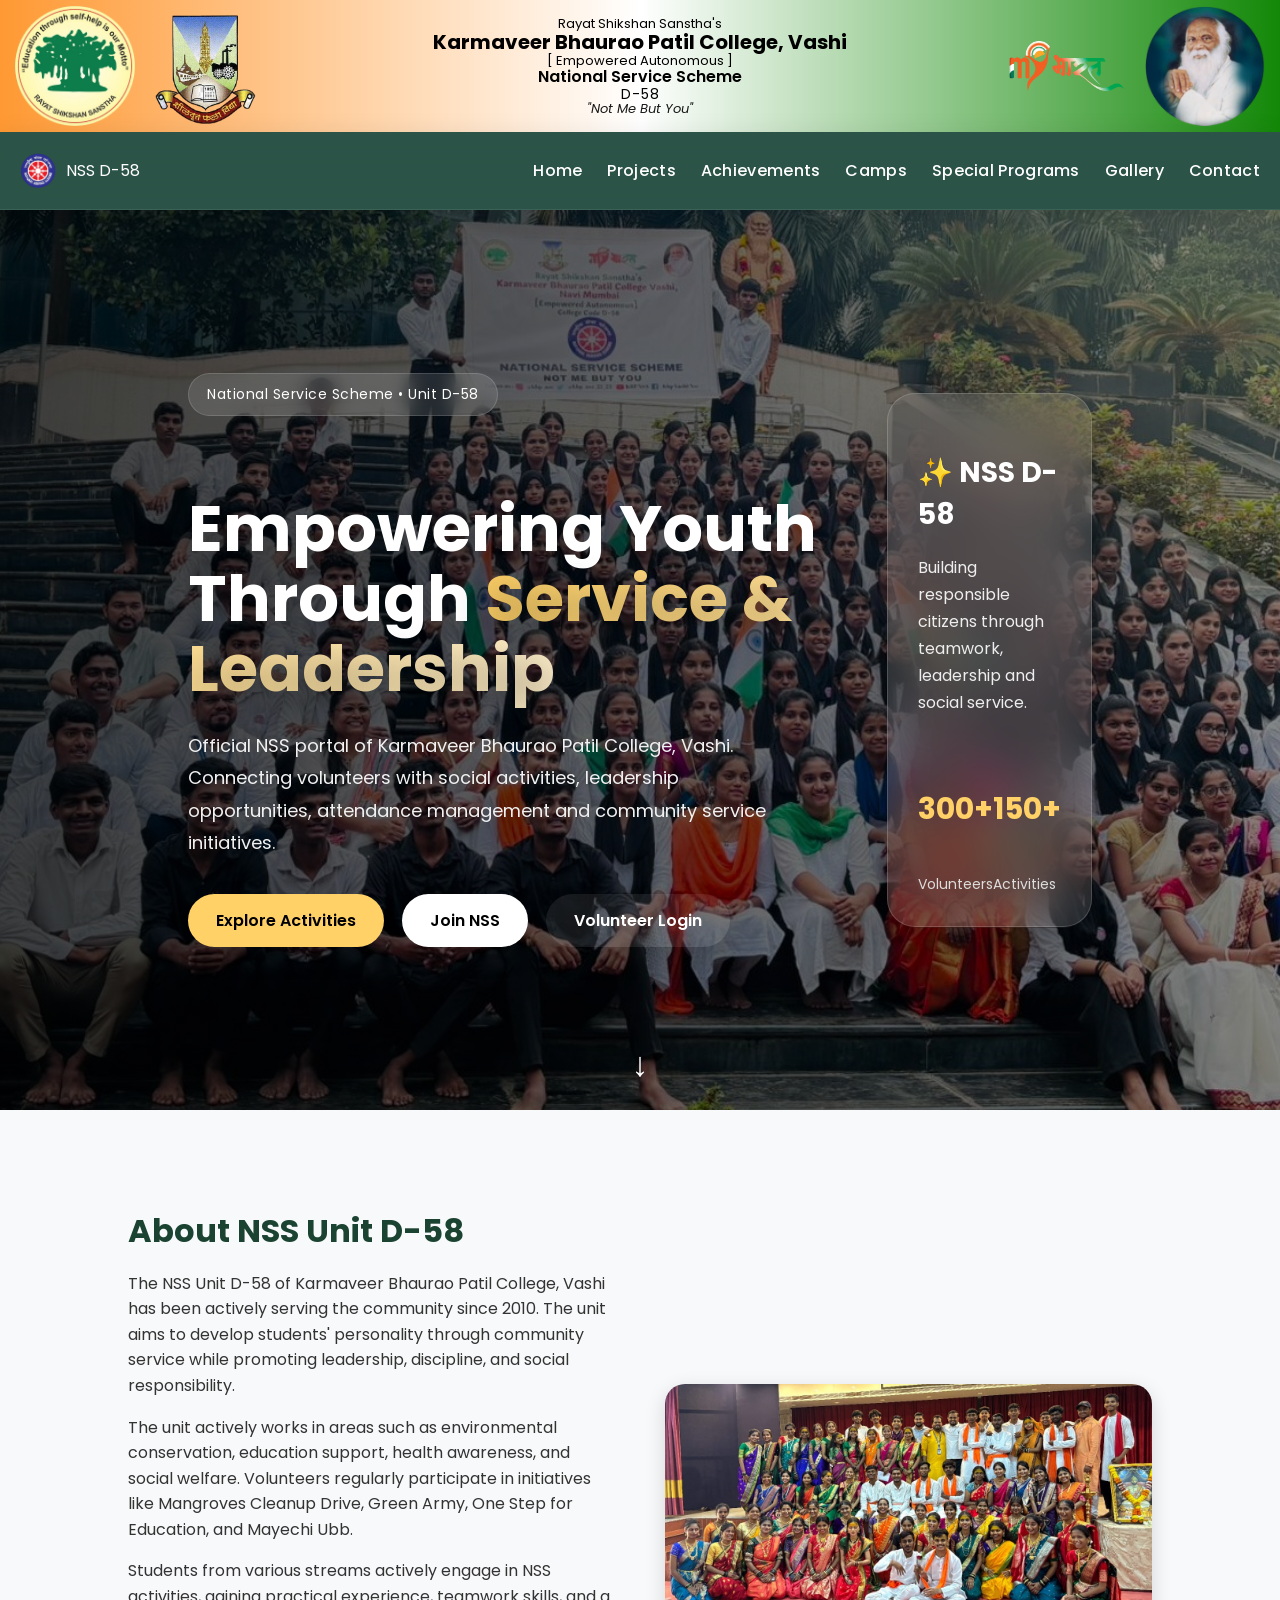
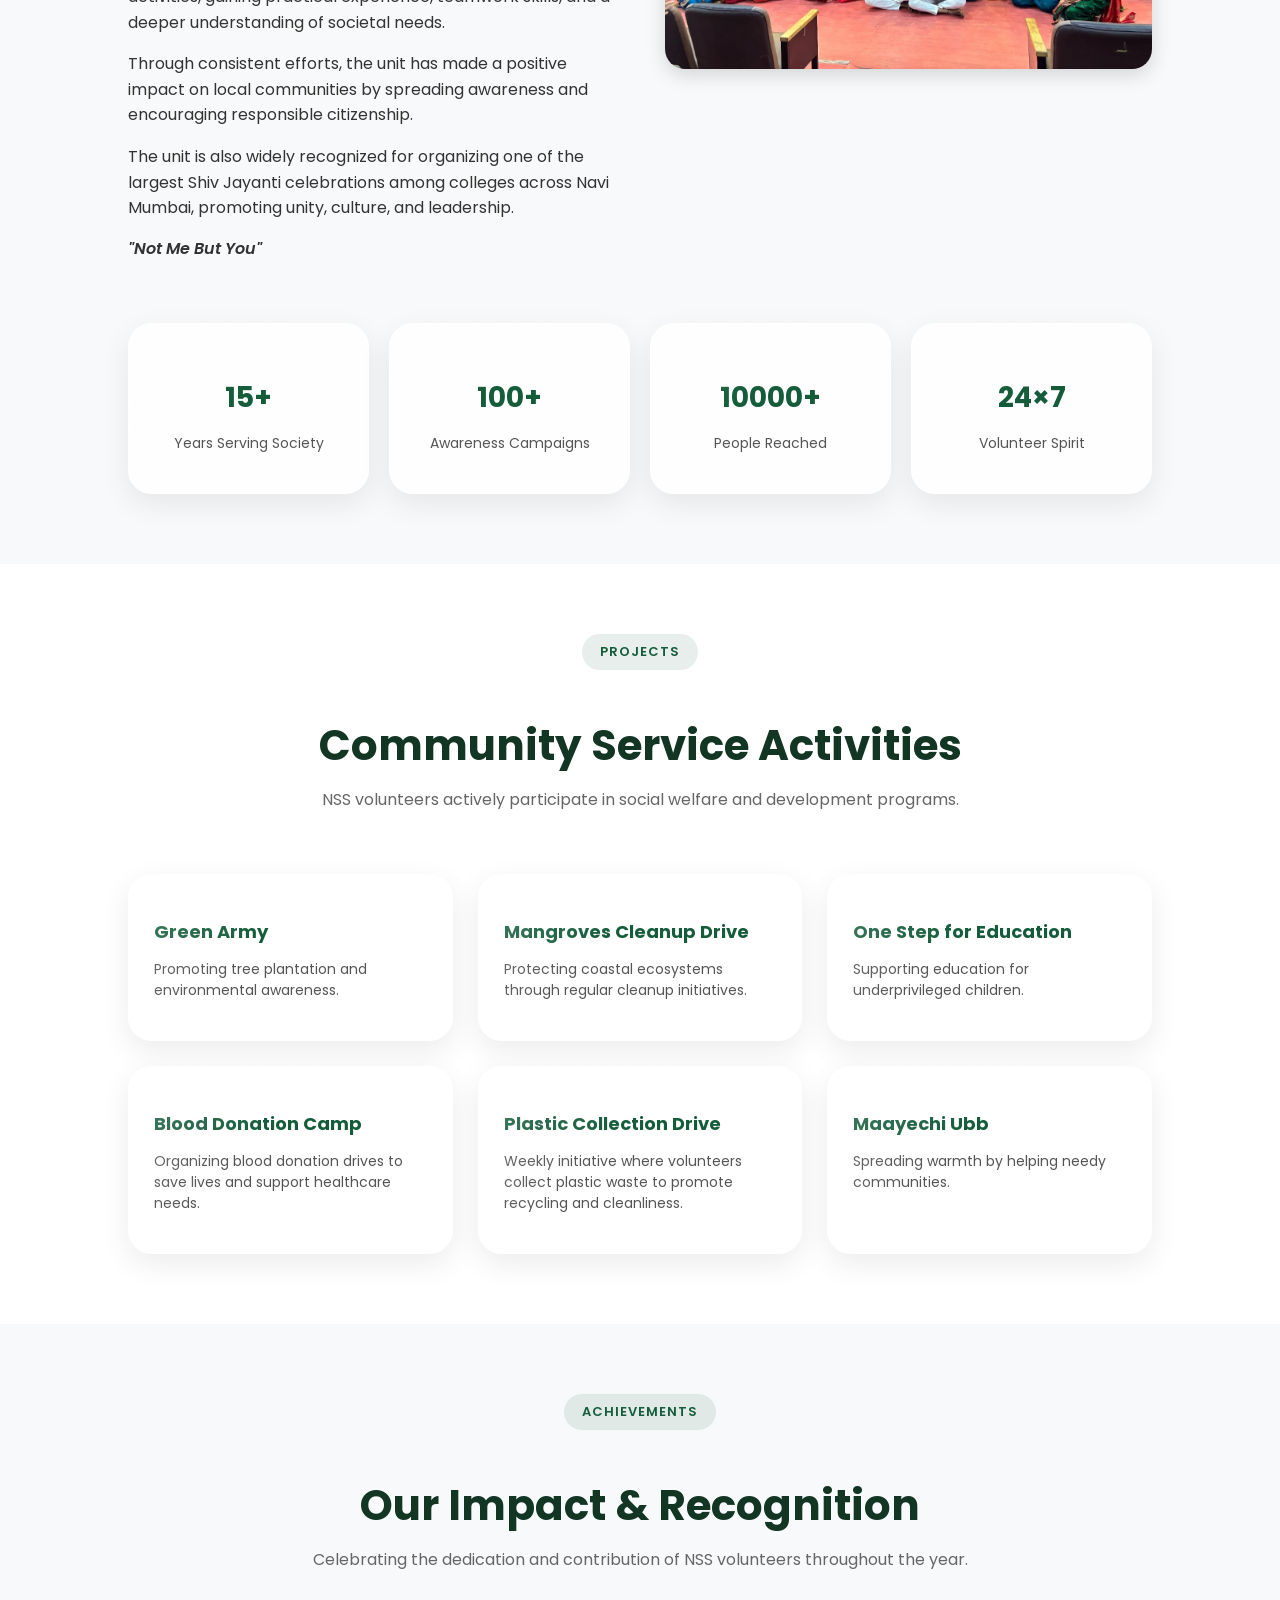
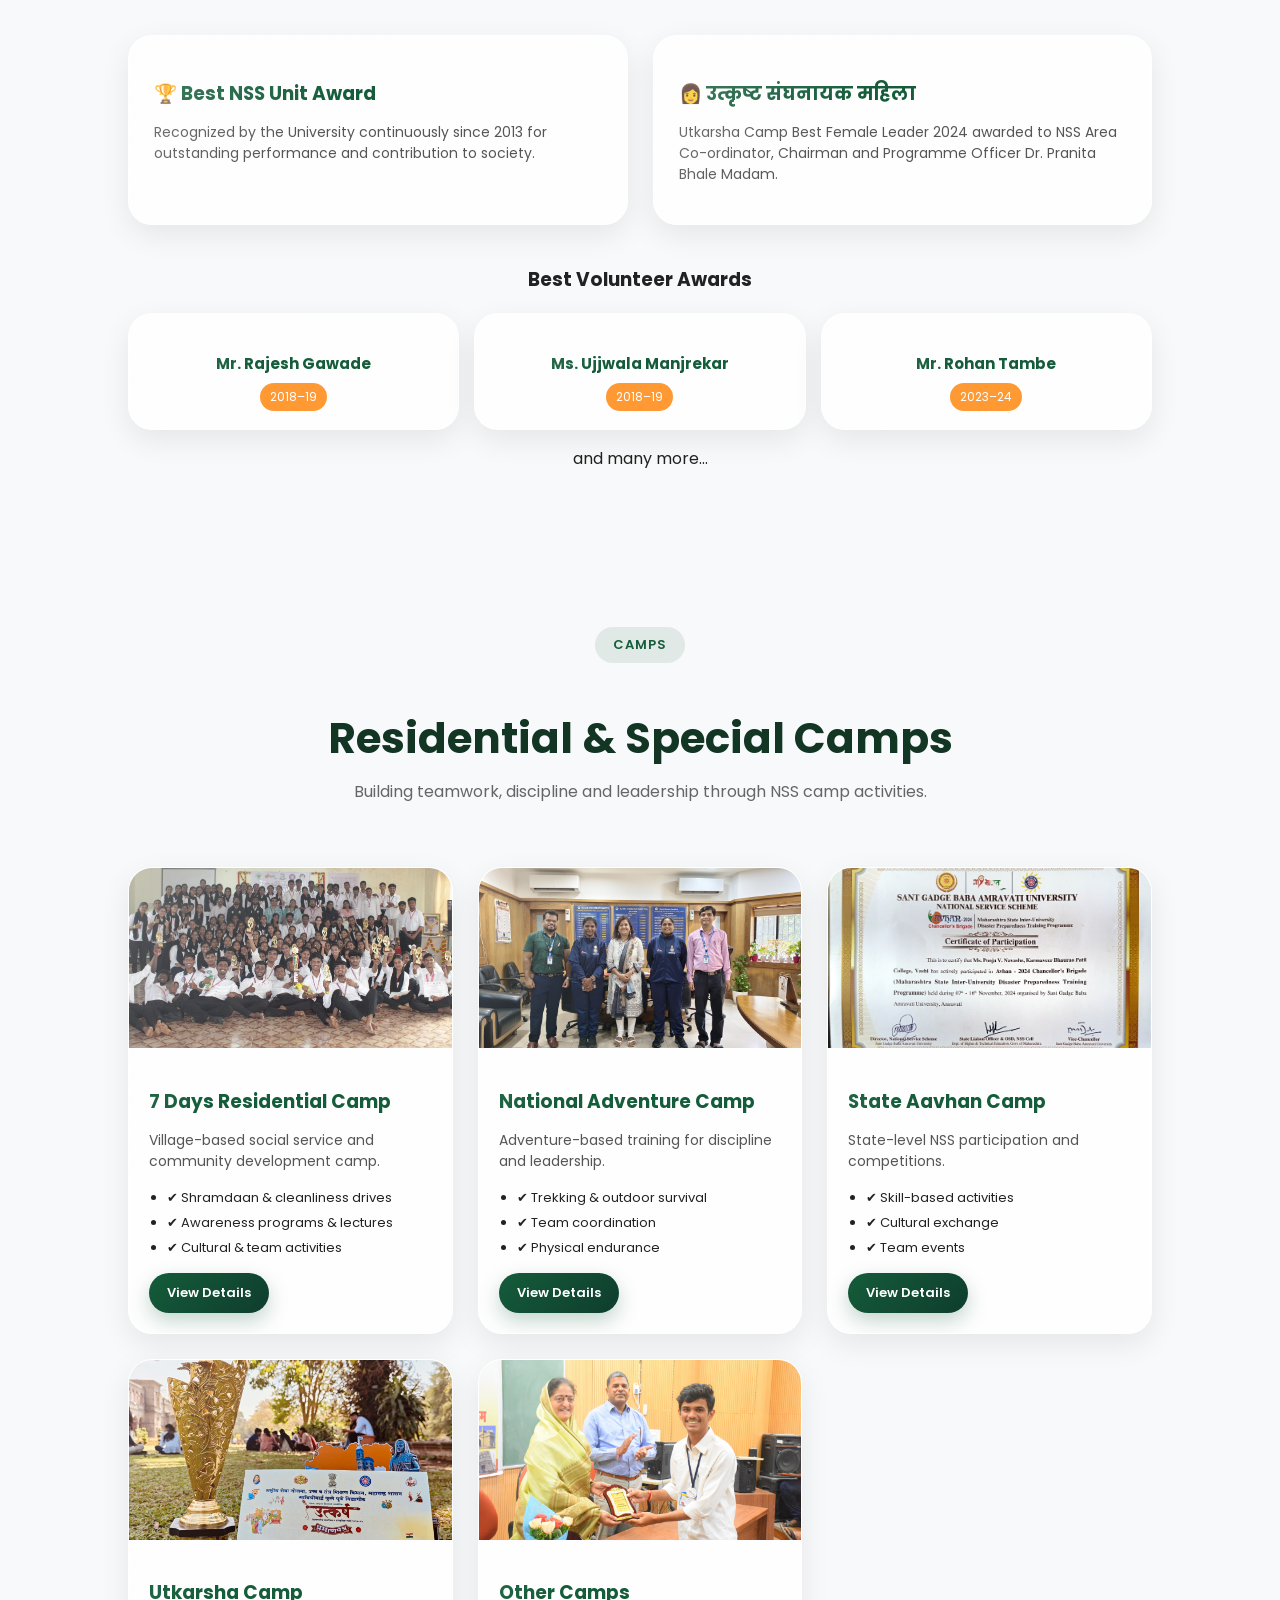
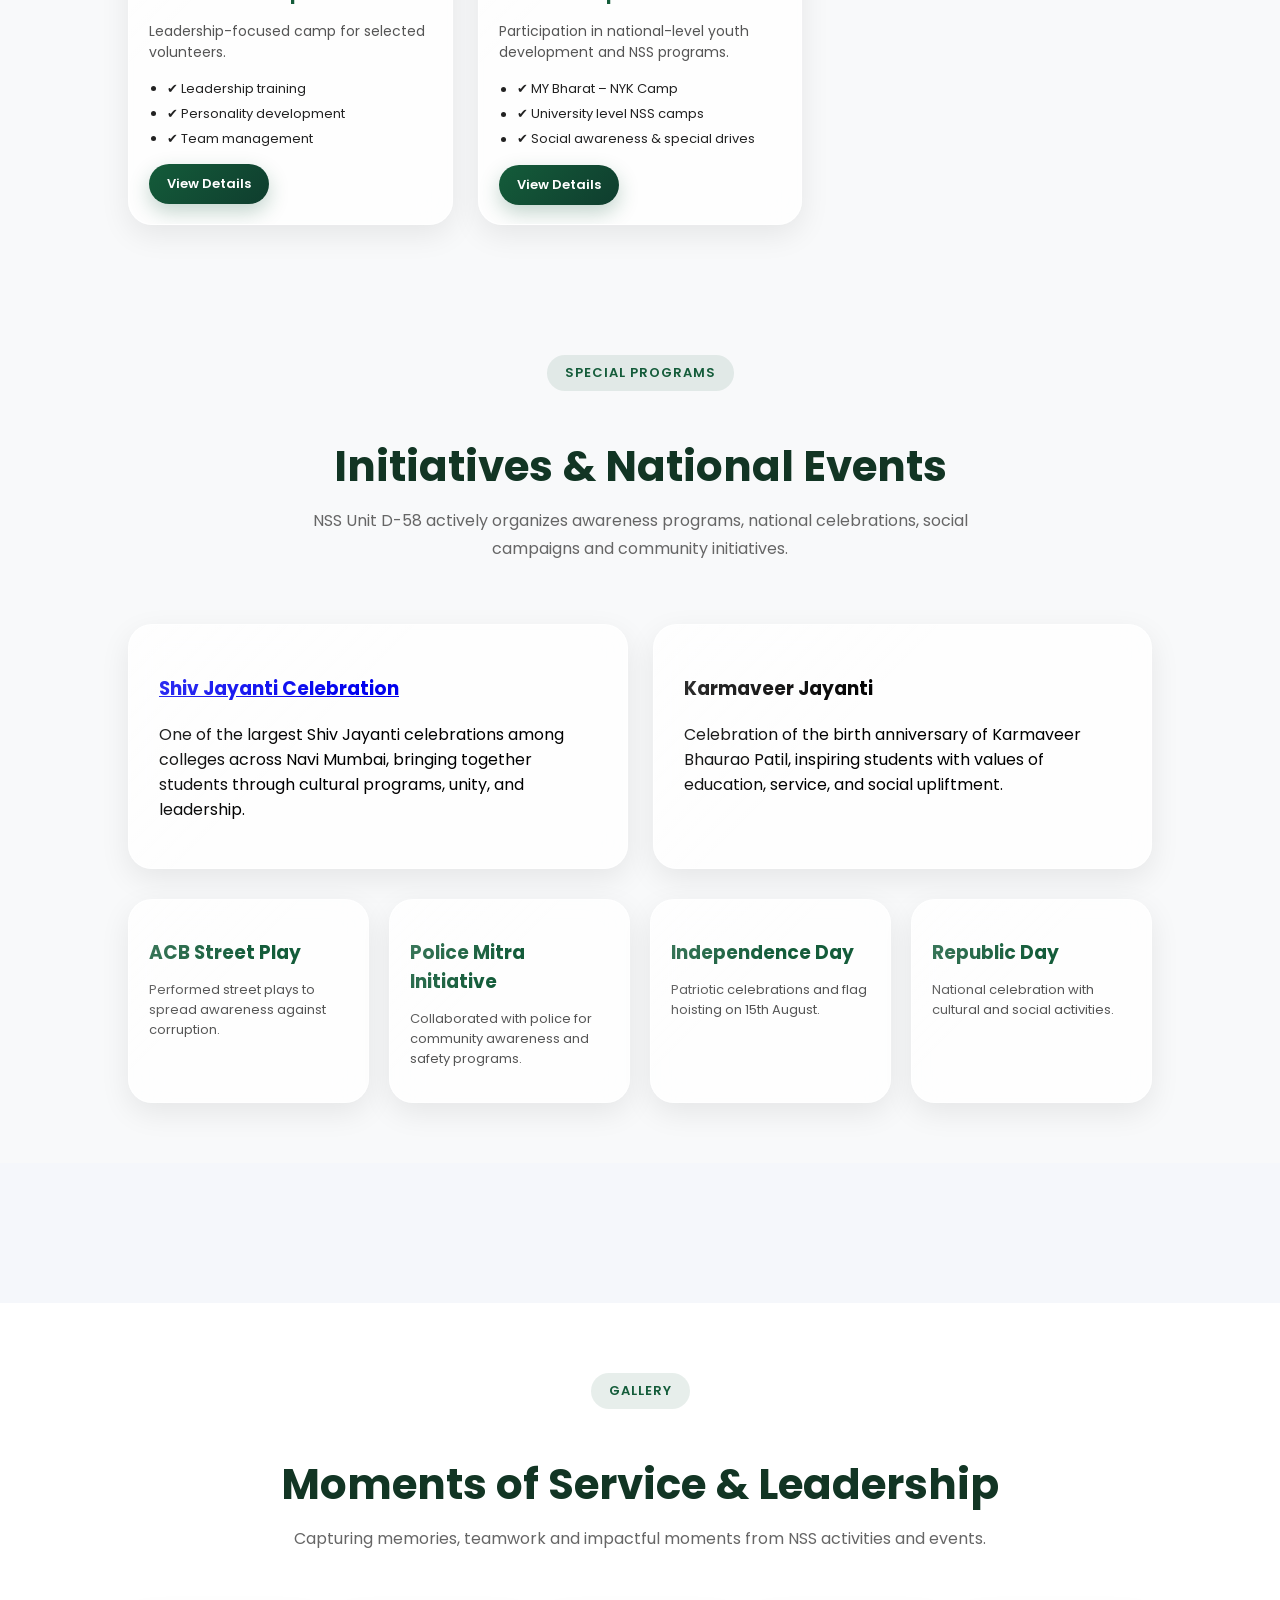
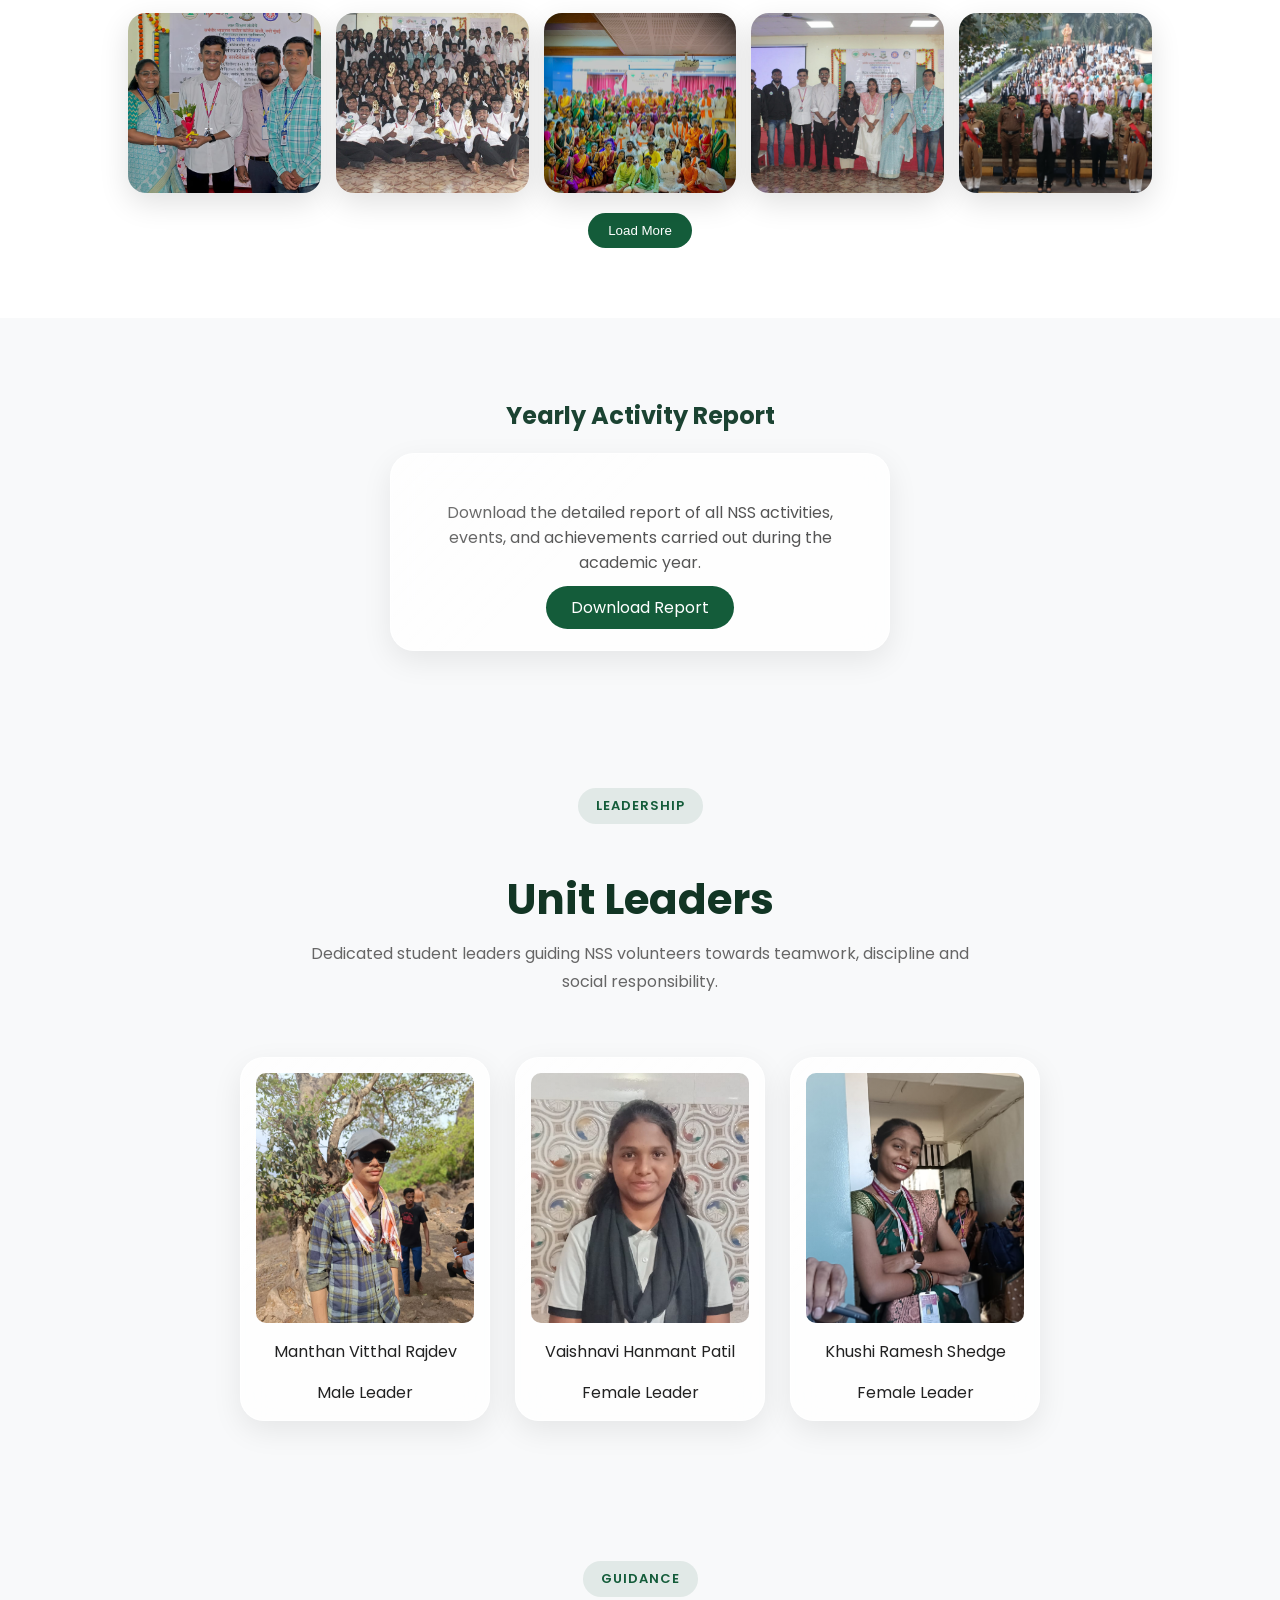
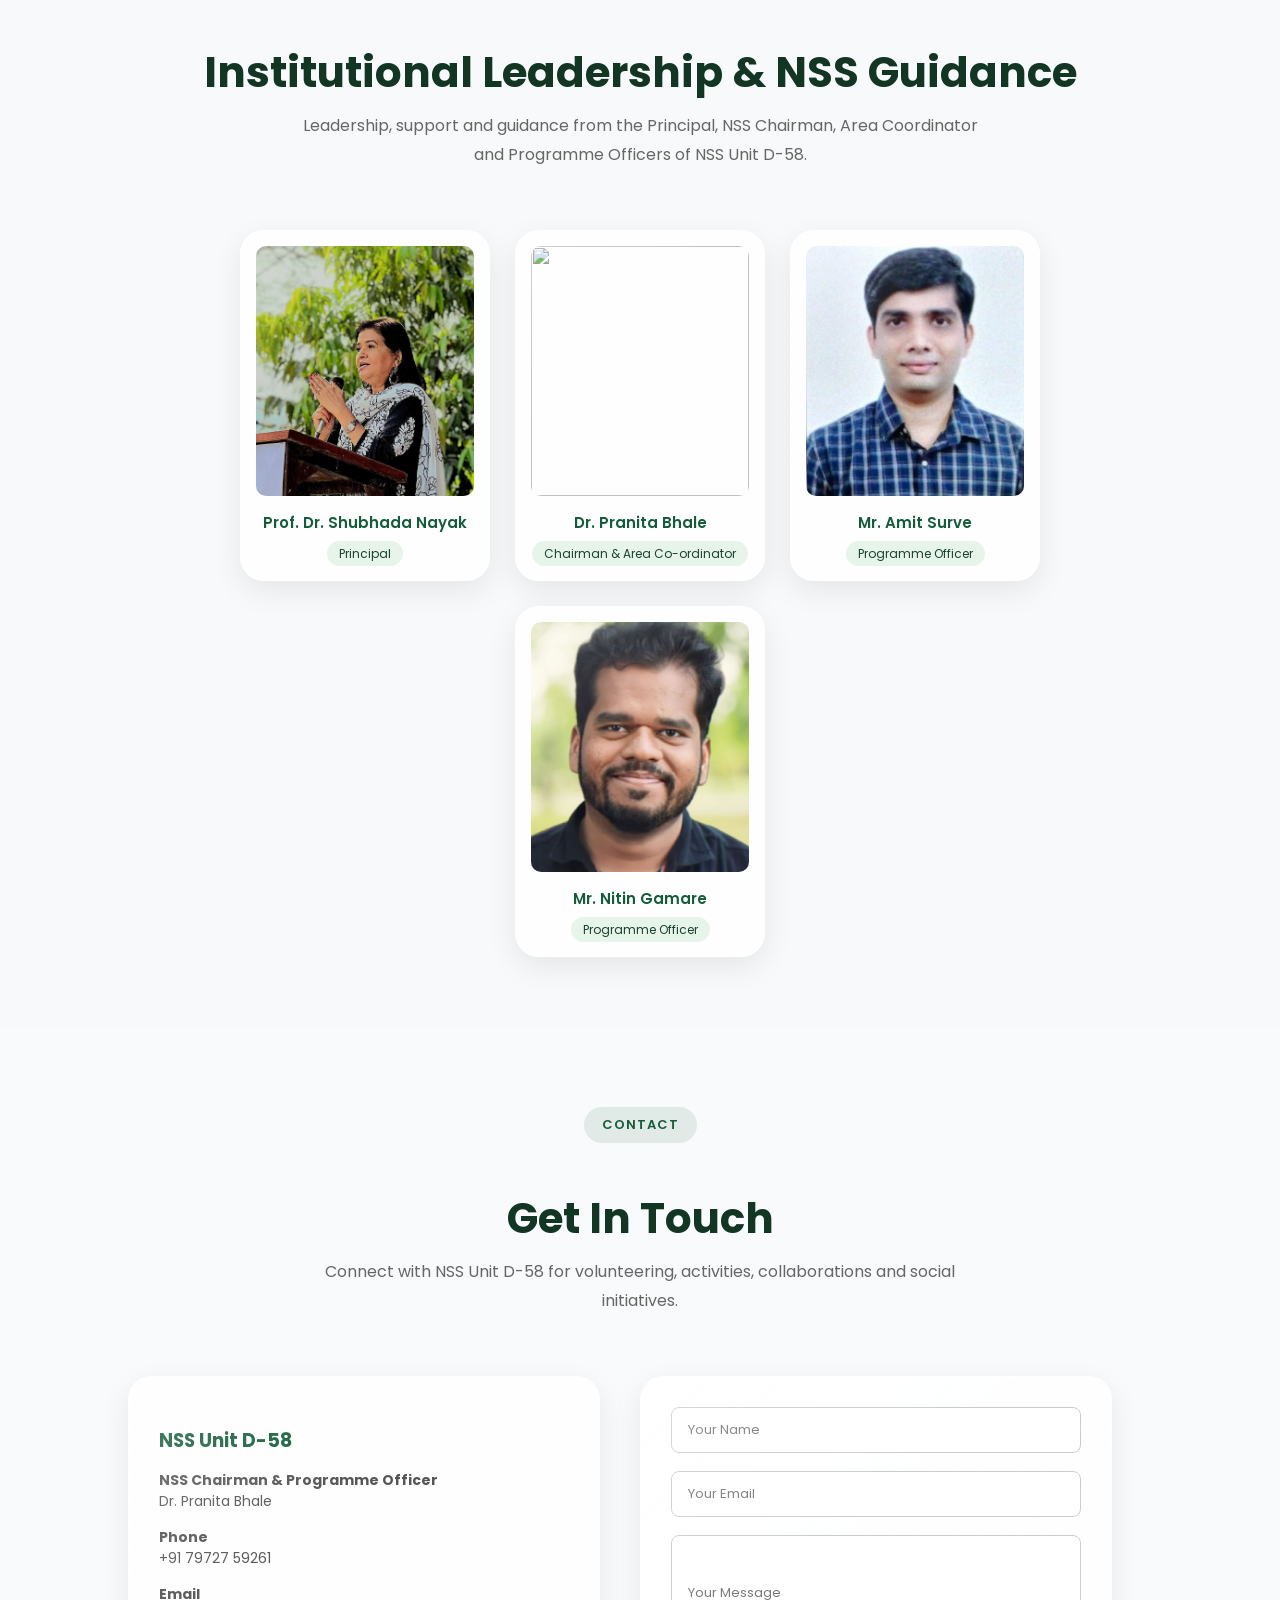
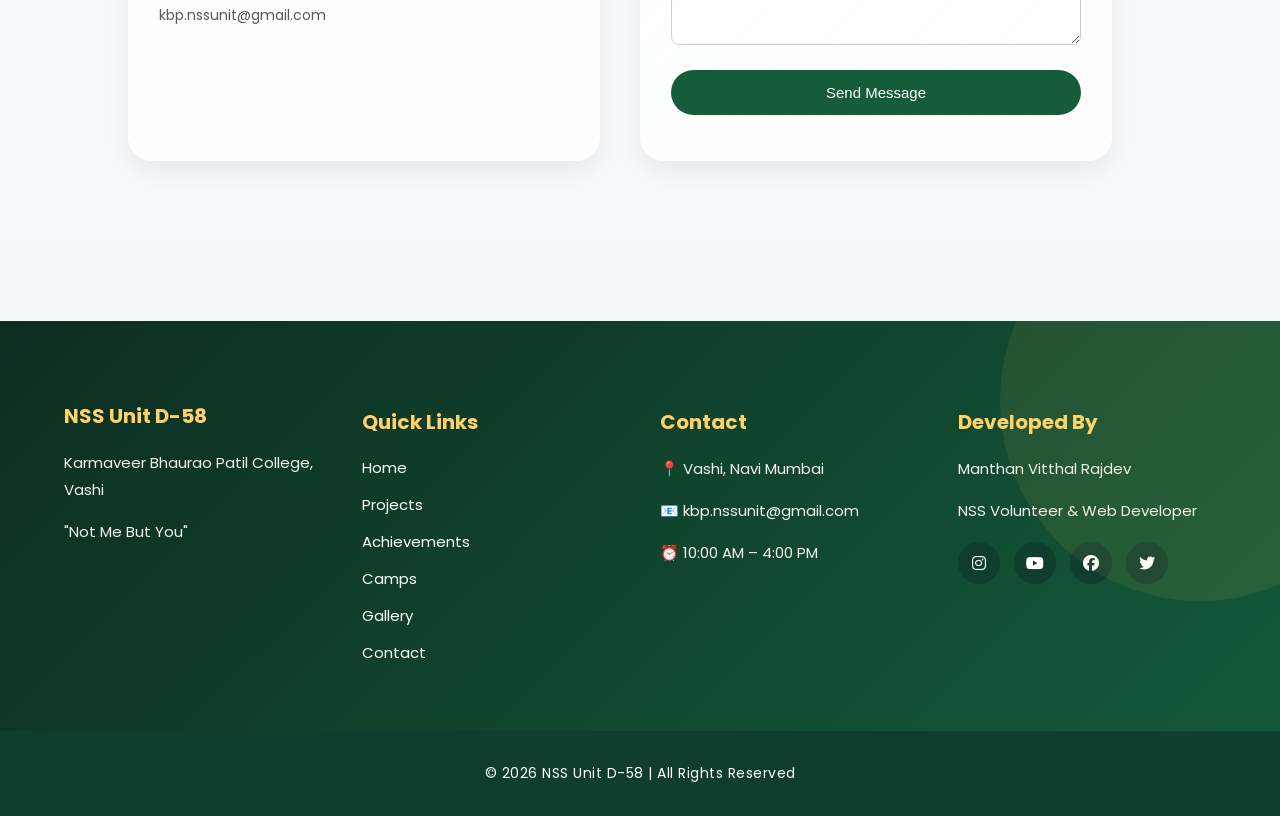
==== index.html @ d3c9b4b8 "Feedbackwidget.js case sensitivity issue fixed in index.html" ====
<!DOCTYPE html>
<html lang="en">
<head>
<meta charset="UTF-8">
<title>NSS Unit D-58</title>

<meta name="viewport" content="width=device-width, initial-scale=1.0">
<meta name="description" content="Official NSS Unit D-58 portal of Karmaveer Bhaurao Patil College, Vashi showcasing social activities, camps, leadership and community service initiatives.">
<meta name="keywords" content="NSS, NSS D-58, Karmaveer Bhaurao Patil College, Vashi, NSS Unit, social service, NSS activities, NSS camp, Navi Mumbai">

<meta name="author" content="Manthan Vitthal Rajdev">

<meta property="og:title" content="NSS Unit D-58 | KBP College Vashi">

<meta property="og:description" content="Official NSS portal of Karmaveer Bhaurao Patil College, Vashi showcasing activities, camps, leadership and social initiatives.">

<meta property="og:image" content="images/nsslogo.png">

<meta property="og:type" content="website">

<link rel="icon" href="images/nsslogo.png">
<link rel="stylesheet" href="css/style.css">
<link href="https://fonts.googleapis.com/css2?family=Poppins:wght@300;400;500;600;700&display=swap" rel="stylesheet">
<link rel="stylesheet" href="https://cdnjs.cloudflare.com/ajax/libs/font-awesome/6.5.0/css/all.min.css">
<link rel="stylesheet" href="https://cdnjs.cloudflare.com/ajax/libs/font-awesome/6.5.1/css/all.min.css">

</head>

<body>

<!-- ================= TOP HEADER ================= -->
<header class="top-header">

  <!-- LEFT LOGOS -->
  <div class="logo-group left">
    <img src="images/clglogo.png" alt="College Logo">
    <img src="images/univesity11-removebg-preview.png" class="hide-mobile" alt="University Logo">
  </div>

  <!-- CENTER TEXT -->
  <div class="center-text">
    <p class="org">Rayat Shikshan Sanstha's</p>

    <h1>Karmaveer Bhaurao Patil College, Vashi</h1>

    <p class="sub">[ Empowered Autonomous ]</p>

    <h3>National Service Scheme</h3>
    <p class="unit">D-58</p>
    <p class="slogan">"Not Me But You"</p>
  </div>

  <!-- RIGHT LOGOS -->
  <div class="logo-group right">
    <img src="images/mybharatlogo_opt_2x.png" class="hide-mobile" alt="My Bharat Logo">
    <img src="images/founder.png" alt="Founder Logo">
  </div>

</header>
<div id="home"></div>

<!-- ================= NAVBAR ================= -->
<nav class="navbar" id="navbar">

  <!-- LEFT -->
  <div class="nav-left">
    <img src="images/nsslogo.png" alt="logo">
    <span>NSS D-58</span>   
  </div>

  <div class="hamburger" onclick="toggleMenu()">☰</div>

  <!-- MENU -->
  <ul class="nav-links" id="navLinks">
    <li><a href="#home">Home</a></li>
    <li><a href="#projects">Projects</a></li>
    <li><a href="#achievements">Achievements</a></li>
    <li><a href="#camps">Camps</a></li>
    <li><a href="#special-programs">Special Programs</a></li>
    <li><a href="#gallery">Gallery</a></li>
    <li><a href="#contact">Contact</a></li>
  </ul>

</nav>

<!-- ================= HERO SECTION ================= -->
<section class="hero">

  <!-- BACKGROUND -->
  <img src="images/15aug.jpeg" alt="NSS Volunteers">

  <!-- OVERLAY -->
  <div class="hero-overlay">

    <!-- CONTENT -->
    <div class="hero-content">

      <span class="hero-badge">
        National Service Scheme • Unit D-58
      </span>

      <h1>
        Empowering Youth Through
        <span>Service & Leadership</span>
      </h1>

      <p>
        Official NSS portal of Karmaveer Bhaurao Patil College, Vashi.
        Connecting volunteers with social activities, leadership opportunities,
        attendance management and community service initiatives.
      </p>

      <!-- BUTTONS -->
      <div class="hero-buttons">

        <a href="#projects" class="btn primary">
          Explore Activities
        </a>

        <a href="join.html" class="btn secondary">
          Join NSS
        </a>

        <a href="login.html" class="btn glass">
          Volunteer Login
        </a>

      </div>

    </div>

    <!-- FLOATING CARD -->
    <div class="hero-card">

      <h3>✨ NSS D-58</h3>

      <p>
        Building responsible citizens through
        teamwork, leadership and social service.
      </p>

      <div class="hero-stats">

        <div>
          <h4>300+</h4>
          <span>Volunteers</span>
        </div>

        <div>
          <h4>150+</h4>
          <span>Activities</span>
        </div>

      </div>

    </div>

  </div>

  <!-- SCROLL -->
  <div class="scroll-down">
    ↓
  </div>

</section>

<!-- ================= ABOUT SECTION ================= -->
<section class="about">

  <div class="about-container">

    <!-- LEFT CONTENT -->
    <div class="about-text">
      <h2>About NSS Unit D-58</h2>

      <p>
        The NSS Unit D-58 of Karmaveer Bhaurao Patil College, Vashi has been actively serving the community since 2010. The unit aims to develop students' personality through community service while promoting leadership, discipline, and social responsibility.
      </p>

      <p>
        The unit actively works in areas such as environmental conservation, education support, health awareness, and social welfare. Volunteers regularly participate in initiatives like Mangroves Cleanup Drive, Green Army, One Step for Education, and Mayechi Ubb.
      </p>

      <p>
        Students from various streams actively engage in NSS activities, gaining practical experience, teamwork skills, and a deeper understanding of societal needs.
      </p>

      <p>
        Through consistent efforts, the unit has made a positive impact on local communities by spreading awareness and encouraging responsible citizenship.
      </p>

      <p>
        The unit is also widely recognized for organizing one of the largest Shiv Jayanti celebrations among colleges across Navi Mumbai, promoting unity, culture, and leadership.
      </p>

      <p class="motto">"Not Me But You"</p>
    </div>

    <!-- RIGHT IMAGE -->
    <div class="about-image">
      <img src="images/shivjaynati.jpeg" alt="NSS Group Photo">
    </div>

  </div>

  <!-- 🔥 STATS BELOW -->
  <div class="about-stats">

    <div class="stat">
      <h3>15+</h3>
      <p>Years Serving Society</p>
    </div>

    <div class="stat">
      <h3>100+</h3>
      <p>Awareness Campaigns</p>
    </div>

    <div class="stat">
      <h3>10000+</h3>
      <p>People Reached</p>
    </div>

    <div class="stat">
      <h3>24×7</h3>
      <p>Volunteer Spirit</p>
    </div>

  </div>

</section>

<!-- ================= PROJECTS SECTION ================= -->
  <section class="projects" id="projects">

    <div class="section-title">
      <span>PROJECTS</span>
      <h2>Community Service Activities</h2>
      <p>
        NSS volunteers actively participate in social
        welfare and development programs.
      </p>
    </div>

    <div class="projects-container">
      <!-- CARD 1 -->
      <a href="green-army.html" class="project-card">
        <h3>Green Army</h3>
        <p>Promoting tree plantation and environmental awareness.</p>
      </a>

      <!-- CARD 2 -->
      <a href="mangroves.html" class="project-card">
        <h3>Mangroves Cleanup Drive</h3>
        <p>Protecting coastal ecosystems through regular cleanup initiatives.</p>
      </a>

      <!-- CARD 3 -->
      <a href="education.html" class="project-card">
        <h3>One Step for Education</h3>
        <p>Supporting education for underprivileged children.</p>
      </a>

      <!-- CARD 4 -->
      <a href="blood-donation.html" class="project-card">
        <h3>Blood Donation Camp</h3>
        <p>Organizing blood donation drives to save lives and support healthcare needs.</p>
      </a>

      <!-- CARD 5 -->
      <a href="plastic-collection.html" class="project-card">
        <h3>Plastic Collection Drive</h3>
        <p>Weekly initiative where volunteers collect plastic waste to promote recycling and cleanliness.</p>
      </a>

      <!-- CARD 6 -->
      <a href="maayechi.html" class="project-card">
        <h3>Maayechi Ubb</h3>
        <p>Spreading warmth by helping needy communities.</p>
      </a>
      
    </div>

  </section>

<!-- ================= ACHIEVEMENTS ================= -->
<section class="achievements" id="achievements">

  <div class="section-title">
    <span>ACHIEVEMENTS</span>
    <h2>Our Impact & Recognition</h2>
    <p>
      Celebrating the dedication and contribution
      of NSS volunteers throughout the year.
    </p>
  </div>

  <!-- 🔥 FEATURED -->
  <div class="achievements-container">

    <div class="achievement-card">
      <h3>🏆 Best NSS Unit Award</h3>
      <p>Recognized by the University continuously since 2013 for outstanding performance and contribution to society.</p>
    </div>

    <div class="achievement-card">
      <h3>👩‍ उत्कृष्ट संघनायक महिला </h3>
      <p>Utkarsha Camp Best Female Leader 2024 awarded to NSS Area Co-ordinator, Chairman and Programme Officer Dr. Pranita Bhale Madam.</p>
    </div>

  </div>

  <!-- 🔥 VOLUNTEER AWARDS -->
  <div class="volunteer-awards">

  <h3>Best Volunteer Awards</h3>

  <div class="volunteer-grid">

    <div class="volunteer-card">
      <h4>Mr. Rajesh Gawade</h4>
      <span class="badge">2018–19</span>
    </div>

    <div class="volunteer-card">
      <h4>Ms. Ujjwala Manjrekar</h4>
      <span class="badge">2018–19</span>
    </div>

    <div class="volunteer-card">
      <h4>Mr. Rohan Tambe</h4>
      <span class="badge">2023–24</span>
    </div>

  </div>

  <p class="more">and many more...</p>

</div>

</section>

<!-- ================= CAMPS SECTION ================= -->
<section class="camps" id="camps">

  <div class="section-title">
    <span>CAMPS</span>
    <h2>Residential & Special Camps</h2>
    <p>
      Building teamwork, discipline and leadership
      through NSS camp activities.
    </p>
  </div>

  <div class="camps-container">

    <!-- 7 DAYS -->
    <div class="camp-card">
      <img src="images/camp.jpeg" alt="">
      <div class="camp-content">
        <h3>7 Days Residential Camp</h3>
        <p>Village-based social service and community development camp.</p>

        <ul>
          <li>✔ Shramdaan & cleanliness drives</li>
          <li>✔ Awareness programs & lectures</li>
          <li>✔ Cultural & team activities</li>
        </ul>

        <a href="sevendays.html" class="camp-btn">View Details</a>
      </div>
    </div>

    <!-- NATIONAL -->
    <div class="camp-card">
      <img src="images/adventure.jpeg" alt="">
      <div class="camp-content">
        <h3>National Adventure Camp</h3>
        <p>Adventure-based training for discipline and leadership.</p>

        <ul>
          <li>✔ Trekking & outdoor survival</li>
          <li>✔ Team coordination</li>
          <li>✔ Physical endurance</li>
        </ul>

        <a href="national-camp.html" class="camp-btn">View Details</a>
      </div>
    </div>

    <!-- STATE -->
    <div class="camp-card">
      <img src="images/avhan.jpeg" alt="">
      <div class="camp-content">
        <h3>State Aavhan Camp</h3>
        <p>State-level NSS participation and competitions.</p>

        <ul>
          <li>✔ Skill-based activities</li>
          <li>✔ Cultural exchange</li>
          <li>✔ Team events</li>
        </ul>

        <a href="state-camp.html" class="camp-btn">View Details</a>
      </div>
    </div>

    <!-- UTKARSHA -->
    <div class="camp-card">
      <img src="images/utkarsha.jpeg" alt="">
      <div class="camp-content">
        <h3>Utkarsha Camp</h3>
        <p>Leadership-focused camp for selected volunteers.</p>

        <ul>
          <li>✔ Leadership training</li>
          <li>✔ Personality development</li>
          <li>✔ Team management</li>
        </ul>

        <a href="utkarsha.html" class="camp-btn">View Details</a>
      </div>
    </div>

    <!-- OTHER CAMPS -->
    <div class="camp-card">
      <img src="images/jalgaon.jpeg" alt="">
      <div class="camp-content">
        <h3>Other Camps</h3>
        <p>Participation in national-level youth development and NSS programs.</p>

        <ul>
          <li>✔ MY Bharat – NYK Camp</li>
          <li>✔ University level NSS camps</li>
          <li>✔ Social awareness & special drives</li>
        </ul>

        <a href="other-camps.html" class="camp-btn">View Details</a>
      </div>
    </div>
  </div>

</section>

<!-- ================= SPECIAL PROGRAMS ================= -->
  <section class="special-programs" id="special-programs">

    <div class="section-title">
      <span>SPECIAL PROGRAMS</span>
      <h2>Initiatives & National Events</h2>
      <p>
        NSS Unit D-58 actively organizes awareness programs,
        national celebrations, social campaigns and community initiatives.
      </p>
    </div>

    <!-- 🔥 FEATURED PROGRAM -->
    <div class="featured-programs">

      <div class="featured-program">
         <h3><a href="shivjayanti.html" class="event-btn">Shiv Jayanti Celebration</a></h3>
        <p>
          One of the largest Shiv Jayanti celebrations among colleges across Navi Mumbai,
          bringing together students through cultural programs, unity, and leadership.
        </p>
      </div>

      <div class="featured-program">
        <h3>Karmaveer Jayanti</h3>
        <p>
          Celebration of the birth anniversary of Karmaveer Bhaurao Patil,
          inspiring students with values of education, service, and social upliftment.
        </p>
      </div>

    </div>

    <!-- OTHER PROGRAMS -->
    <div class="programs-container">

      <div class="program-card">
        <h3>ACB Street Play</h3>
        <p>Performed street plays to spread awareness against corruption.</p>
      </div>

      <div class="program-card">
        <h3>Police Mitra Initiative</h3>
        <p>Collaborated with police for community awareness and safety programs.</p>
      </div>

      <div class="program-card">
        <h3>Independence Day</h3>
        <p>Patriotic celebrations and flag hoisting on 15th August.</p>
      </div>

      <div class="program-card">
        <h3>Republic Day</h3>
        <p>National celebration with cultural and social activities.</p>
      </div>

    </div>

  </section>

  <section class="about reveal"></section>
  <div class="cursor-glow"></div>

<!-- ================= GALLERY ================= -->
<section class="gallery" id="gallery">

  <div class="section-title">
    <span>GALLERY</span>
    <h2>Moments of Service & Leadership</h2>
    <p>
      Capturing memories, teamwork and impactful moments
      from NSS activities and events.
    </p>
  </div>

  <div class="gallery-container">

    <img src="images/mycamp.jpeg" class="gallery-img">
    <img src="images/camp.jpeg" class="gallery-img" onclick="openImage(this.src)">
    <img src="images/shivjayanti24.jpeg" class="gallery-img" onclick="openImage(this.src)">
    <img src="images/campsupport.jpeg" class="gallery-img" onclick="openImage(this.src)">
    <img src="images/independenceday.jpeg" class="gallery-img" onclick="openImage(this.src)">
    
    <!-- EXTRA -->
    <img src="images/WhatsApp Image 2026-05-02 at 11.44.35 AM.jpeg" class="gallery-img extra hidden" onclick="openImage(this.src)">
    <img src="images/maayechiubb.jpeg" class="gallery-img extra hidden" onclick="openImage(this.src)">
    <img src="images/camp24.jpeg" class="gallery-img extra hidden" onclick="openImage(this.src)">
    <img src="images/shivjayanti242.jpeg" class="gallery-img extra hidden" onclick="openImage(this.src)">
    <img src="images/mangroves.jpeg" class="gallery-img extra hidden" onclick="openImage(this.src)">

  </div>

  <button id="toggleGalleryBtn">Load More</button>

</section>

<!-- LIGHTBOX -->
<div id="lightbox">

  <span onclick="closeImage()" class="close-btn">
    &times;
  </span>

  <img id="lightbox-img">

</div>

<!-- ================= YEARLY REPORT ================= -->
<section class="report" id="report">

  <h2>Yearly Activity Report</h2>

  <div class="report-box">
    <p>
      Download the detailed report of all NSS activities, events, and achievements carried out during the academic year.
    </p>

    <a href="https://drive.google.com/file/d/1FN0aFBOPeICuflOjDhS01RuKaI-9l4my/view?usp=drive_link" download class="report-btn">
      Download Report
    </a>
  </div>

</section>

<!-- ================= STUDENT LEADERS ================= -->
  <section class="leaders-section">

    <div class="section-title">
      <span>LEADERSHIP</span>
      <h2>Unit Leaders</h2>
      <p>
        Dedicated student leaders guiding NSS volunteers
        towards teamwork, discipline and social responsibility.
      </p>
    </div>

    <div class="leaders-container">

      <div class="leader-card">
        <img src="images/manthan.jpeg">
        <p class="name">Manthan Vitthal Rajdev</p>
        <span class="role highlight">Male Leader</span>
      </div>

      <div class="leader-card">
        <img src="images/vaishnavi.jpeg">
        <p class="name">Vaishnavi Hanmant Patil</p>
        <span class="role">Female Leader</span>
      </div>

      <div class="leader-card">
        <img src="images/khushi.jpeg">
        <p class="name">Khushi Ramesh Shedge</p>
        <span class="role">Female Leader</span>
      </div>

    </div>

  </section>

<!-- ================= GUIDANCE ================= -->
<section class="guidance">

  <div class="section-title">
    <span>GUIDANCE</span>
    <h2>Institutional Leadership & NSS Guidance</h2>
    <p>
      Leadership, support and guidance from the Principal,
      NSS Chairman, Area Coordinator and Programme Officers
      of NSS Unit D-58.
    </p>
  </div>

  <div class="guidance-container">

    <!-- PRINCIPAL -->
    <div class="guidance-card">
      <img src="images/Principal.jpeg" alt="">
      <p class="name">Prof. Dr. Shubhada Nayak</p>
      <span class="role highlight">Principal</span>
    </div>

    <!-- CHAIRMAN -->
    <div class="guidance-card">
      <img src="images/pranita.jpg" alt="">
      <p class="name">Dr. Pranita Bhale</p>
      <span class="role highlight">Chairman & Area Co-ordinator </span>
    </div>

    <!-- PROGRAMME OFFICER -->
    <div class="guidance-card">
      <img src="images/AMITSIRPO.jpeg" alt="">
      <p class="name">Mr. Amit Surve</p>
      <span class="role">Programme Officer</span>
    </div>

    <div class="guidance-card">
      <img src="images/NITINSIRPO.jpeg" alt="">
      <p class="name">Mr. Nitin Gamare</p>
      <span class="role">Programme Officer</span>
    </div>

  </div>

</section>

<!-- ================= CONTACT ================= -->

  <section class="contact" id="contact">

    <div class="section-title">
      <span>CONTACT</span>
      <h2>Get In Touch</h2>
      <p>
        Connect with NSS Unit D-58 for volunteering,
        activities, collaborations and social initiatives.
      </p>
    </div>

    <div class="contact-wrapper">

      <!-- LEFT: INFO -->
      <div class="contact-info-card">

        <h3>NSS Unit D-58</h3>

        <p><strong>NSS Chairman & Programme Officer</strong><br>
        Dr. Pranita Bhale</p>

        <p><strong>Phone</strong><br>
        +91 79727 59261</p>

        <p><strong>Email</strong><br>
        kbp.nssunit@gmail.com</p>

      </div>

      <!-- RIGHT: FORM -->
      <form
        class="contact-form-card"
        id="contactForm"
        action="https://formspree.io/f/mvzlzegn"
        method="POST"
      >

        <!-- NAME -->
        <div class="input-group">
          <input type="text" name="name" required>
          <label>Your Name</label>
        </div>

        <!-- EMAIL -->
        <div class="input-group">
          <input type="email" name="email" required>
          <label>Your Email</label>
        </div>

        <!-- MESSAGE -->
        <div class="input-group">
          <textarea name="message" rows="5" required></textarea>
          <label>Your Message</label>
        </div>

        <!-- BUTTON -->
        <button type="submit" id="submitBtn">
          Send Message
        </button>

        <!-- STATUS -->
        <p id="form-status"></p>

      </form>

      <p id="form-status"></p>
      
    </div>

  </section>

<!-- ================= FOOTER ================= -->
  <footer class="footer">

  <div class="footer-container">

    <!-- LEFT -->
    <div class="footer-section">
      <h3>NSS Unit D-58</h3>

      <p>Karmaveer Bhaurao Patil College, Vashi</p>
      <p>"Not Me But You"</p>
    </div>

    <!-- QUICK LINKS -->
    <div class="footer-section">
      <h4>Quick Links</h4>

      <ul>
        <li><a href="#home">Home</a></li>
        <li><a href="#projects">Projects</a></li>
        <li><a href="#achievements">Achievements</a></li>
        <li><a href="#camps">Camps</a></li>
        <li><a href="#gallery">Gallery</a></li>
        <li><a href="#contact">Contact</a></li>
      </ul>
    </div>

    <!-- CONTACT -->
    <div class="footer-section">
      <h4>Contact</h4>

      <p>📍 Vashi, Navi Mumbai</p>
      <p>📧 kbp.nssunit@gmail.com</p>
      <p>⏰ 10:00 AM – 4:00 PM</p>
    </div>

    <!-- DEVELOPER -->
    <div class="footer-section">
      <h4>Developed By</h4>

      <p>Manthan Vitthal Rajdev</p>
      <p>NSS Volunteer & Web Developer</p>

      <div class="social-icons">

        <a href="https://www.instagram.com/kbp_nss?igsh=c2JscjFqeTBmbXYx">
          <i class="fab fa-instagram"></i>
        </a>

        <a href="https://www.youtube.com/@kbpnss8858">
          <i class="fab fa-youtube"></i>
        </a>

        <a href="https://www.facebook.com/share/14WKLa8i8Rs/">
          <i class="fab fa-facebook"></i>
        </a>

        <a href="#">
          <i class="fab fa-twitter"></i>
        </a>

      </div>
    </div>

  </div>

  <!-- BOTTOM -->
  <div class="footer-bottom">
    <p>© 2026 NSS Unit D-58 | All Rights Reserved</p>
  </div>

</footer>
<script src="Feedbackwidget.js" type="module"></script>
<script type="module" src="script.js"></script>
</body>

</html>
---- css/style.css ----
/* ================= DESIGN SYSTEM ================= */

:root{

  /* COLORS */
  --primary:#145c3a;
  --primary-dark:#0f3d2e;
  --secondary:#ff9933;

  --white:#ffffff;
  --light:#f8f9fa;
  --text:#333333;
  --text-light:#666666;

  /* RADIUS */
  --radius-sm:10px;
  --radius-md:18px;
  --radius-lg:28px;

  /* SHADOWS */
  --shadow-sm:0 4px 12px rgba(0,0,0,0.08);
  --shadow-md:0 10px 30px rgba(0,0,0,0.08);
  --shadow-lg:0 20px 40px rgba(0,0,0,0.15);

  /* TRANSITIONS */
  --transition:0.3s ease;

  /* CONTAINER */
  --container:1200px;
}

*,
*::before,
*::after{
  box-sizing:border-box;
}

html{
  scroll-behavior:smooth;
  scroll-padding-top:80px;
  overflow-x:hidden;
}

body{
  margin:0;
  padding:0;
  width:100%;
  max-width:100%;
  overflow-x:hidden;

  font-family:'Poppins',sans-serif;
  font-size:16px;
  -webkit-text-size-adjust:100%;

  background:#f5f7fb;
  color:#222;
}

/* ================= HEADER ================= */
.top-header{
  display: grid;
  grid-template-columns: 120px 1fr 120px;
  align-items: center;

  padding: 6px 15px;
  margin: 0;
  margin-bottom: 0;

  background: linear-gradient(90deg, #FF9933, #ffffff, #138808);
  color: #000;

  line-height: 1.2;
}

@media(max-width:768px){
  .top-header{
    grid-template-columns:1fr;
    text-align:center;
  }
}

.top-header > *{
  margin:0;
  padding:0;
}

/* LOGO GROUP */
.logo-group{
display:flex;
align-items:center;
gap:20px;
}

.logo-group.left{
justify-content:flex-start;
}

.logo-group.right{
justify-content:flex-end;
}

/* LOGOS */
.logo-group img{
  height: 120px;
  width: auto;
  object-fit: contain;
}

/* CENTER TEXT */
.center-text{
text-align:center;
line-height:1;
}

/* TEXT */
.center-text .org{
font-size:13px;
margin:0;
}

.center-text h1{
font-size:24px;
font-weight:700;
margin:3px 0;
}

.center-text .sub{
font-size:13px;
margin:2px 0;
}

.center-text p,
.center-text h1,
.center-text h3{
margin:2px 0;
}

.center-text h1{
  font-size: 20px;
  margin: 2px 0;
}

.center-text h3{
  font-size: 15px;
  margin: 2px 0;
}

.center-text p{
  margin: 1px 0;
}

/* NSS BLOCK */
.nss-logo{
height: 55px;
margin:4px auto;
display:block;
}

/* Combine NSS text */
.center-text h3{
font-size:16px;
font-weight:600;
margin:2px 0;
}

.center-text .unit{
font-size:14px;
letter-spacing:1px;
}

.center-text .slogan{
font-size:13px;
font-style:italic;
opacity:0.9;
}

/* RESPONSIVE */
@media(max-width:768px){

  .top-header{
    display:flex;
    flex-direction:row;
    align-items:center;
    justify-content:space-between;
    padding:6px 8px;
    gap:6px;
    height:auto;
  }

  .logo-group{
    flex:0 0 55px;
    display:flex;
    justify-content:center;
  }

  .logo-group img{
    height: 100px;   /* smaller for mobile */
    width: auto;
  }

  .center-text{
    flex:1;
    text-align:center;
    min-width:0;
  }

  .center-text h1{
    font-size:12px;
    line-height:1.1;
    margin:2px 0;
  }

  .center-text p,
  .center-text .org,
  .center-text .sub,
  .center-text .unit,
  .center-text .slogan{
    font-size:10px;
    line-height:1.1;
    margin:1px 0;
  }

  .nss-logo{
    height:22px;
  }

  .hide-mobile{
    display: none;
  }
}

/* ================= NAVBAR ================= */
/* NAVBAR */
.navbar{
  display:flex;
  align-items:center;
  justify-content:space-between;
  padding:10px 20px;
  background:#0f3d2e;
  position:relative;
}

/* LEFT SIDE */
.nav-left{
  display:flex;
  align-items:center;
  gap:10px;
  color:white;
}

.nav-left img{
  height:35px;
}

/* MENU (DESKTOP) */
.nav-links{
  display:flex;
  gap:25px;
  list-style:none;
}

.nav-links li a{
  color:white;
  text-decoration:none;
}

/* HAMBURGER */
.hamburger{
  display:none;
  font-size:28px;
  color:white;
  cursor:pointer;
}

/* MOBILE */
@media(max-width:768px){

  .hamburger{
    display:block;
  }

  .nav-links{
    display:none;
    flex-direction:column;
    position:absolute;
    top:60px;
    left:0;
    width:100%;
    background:#145c3a; /* DARK GREEN */
    padding:10px 0;
  }

  .nav-links.show{
    display:flex;
  }

  .nav-links li{
    text-align:center;
    padding:12px 0;
  }
}

/* ================= HERO ================= */

.hero{
  position: relative;
  height:100vh;
  overflow: hidden;
  color: white;
  font-family: 'Poppins', sans-serif;
}

/* BACKGROUND IMAGE */
.hero img{
  position:absolute;
  width:100%;
  height:100%;
  object-fit:cover;
  top:0;
  left:0;
  z-index:1;
  transform: scale(1.05);
}

/* DARK OVERLAY */
.hero::before{
  content:"";
  position:absolute;
  inset:0;
  background:
  linear-gradient(
    to right,
    rgba(0,0,0,0.75),
    rgba(0,0,0,0.45)
  );
  z-index:2;
}

/* MAIN OVERLAY */
.hero-overlay{
  position:relative;
  z-index:3;
  height:100%;
  width:100%;
  display:flex;
  align-items:center;
  justify-content:space-between;
  padding:0 8%;
  gap:50px;
}

/* CONTENT */
.hero-content{
  max-width:650px;
  animation: fadeUp 1s ease;
}

/* BADGE */
.hero-badge{
  display:inline-block;
  padding:10px 18px;
  border-radius:30px;
  background:rgba(255,255,255,0.12);
  backdrop-filter: blur(10px);
  border:1px solid rgba(255,255,255,0.15);
  margin-bottom:25px;
  font-size:14px;
  letter-spacing:0.5px;
}

/* TITLE */
.hero-content h1{
  font-size:64px;
  line-height:1.1;
  margin-bottom:25px;
  font-weight:700;
}

.hero-content h1 span{
  color:#ffd166;
}

/* DESCRIPTION */
.hero-content p{
  font-size:18px;
  line-height:1.8;
  color:#f1f1f1;
  margin-bottom:35px;
  max-width:600px;
}

/* BUTTONS */
.hero-buttons{
  display:flex;
  gap:18px;
  flex-wrap:wrap;
}

/* BUTTON */
.btn{
  position:relative;
  overflow:hidden;

  padding:14px 28px;

  border-radius:50px;

  text-decoration:none;

  font-weight:600;

  display:inline-flex;
  align-items:center;
  justify-content:center;

  transition:0.3s ease;

  box-shadow:
  0 10px 25px rgba(0,0,0,0.15);
}

.btn.primary{
  background:#ffd166;
  color:black;
}

.btn.secondary{
  background:white;
  color:black;
}

.btn.glass{
  background:rgba(255,255,255,0.08);
  color:white;
}

/* HOVER */
.btn:hover{
  transform:translateY(-3px);
}

/* FLOATING CARD */
.hero-card{
  width:320px;
  padding:30px;
  border-radius:28px;
  background:rgba(255,255,255,0.08);
  backdrop-filter: blur(18px);
  border:1px solid rgba(255,255,255,0.12);
  box-shadow:0 10px 40px rgba(0,0,0,0.3);
  animation: floatCard 4s ease-in-out infinite;
}

.hero-card h3{
  font-size:28px;
  margin-bottom:18px;
}

.hero-card p{
  color:#eee;
  line-height:1.7;
  margin-bottom:30px;
}

/* STATS */
.hero-stats{
  display:flex;
  justify-content:space-between;
}

.hero-stats h4{
  font-size:30px;
  color:#ffd166;
}

.hero-stats span{
  font-size:14px;
  color:#ddd;
}

/* SCROLL */
/* ================= SCROLL DOWN ================= */

.scroll-down{
  position:absolute;

  bottom:20px;
  left:50%;

  transform:translateX(-50%);

  z-index:10;

  font-size:34px;
  color:white;

  animation:bounce 1.5s infinite;
}

/* ANIMATION */
@keyframes bounce{

  0%,100%{
    transform:translateX(-50%) translateY(0);
  }

  50%{
    transform:translateX(-50%) translateY(10px);
  }

}

/* ANIMATION */
@keyframes bounce{
  0%,100%{
    transform:translate(-50%,0);
  }
  50%{
    transform:translate(-50%,10px);
  }
}

@keyframes fadeUp{
  from{
    opacity:0;
    transform:translateY(40px);
  }
  to{
    opacity:1;
    transform:translateY(0);
  }
}

@keyframes floatCard{
  0%,100%{
    transform:translateY(0);
  }
  50%{
    transform:translateY(-12px);
  }
}

/* ================= MOBILE ================= */

@media(max-width:950px){

  .hero-overlay{
    flex-direction:column;
    justify-content:center;
    text-align:center;
    padding:120px 25px 60px;
  }

  .hero-content h1{
    font-size:42px;
  }

  .hero-content p{
    font-size:16px;
  }

  .hero-buttons{
    justify-content:center;
  }

  .hero-card{
    width:100%;
    max-width:380px;
  }

}

@media(max-width:600px){

  .hero{
    height:auto;
    min-height:100vh;
  }

  .hero-content h1{
    font-size:34px;
  }

  .btn{
    width:100%;
    text-align:center;
  }

  .hero-buttons{
    flex-direction:column;
  }

}

/* ================= ABOUT SECTION ================= */
.about{
padding:70px 10%;
background:#f8f9fa;
}

.about-container{
display:flex;
align-items:center;
gap:50px;
flex-wrap:wrap;
}

/* TEXT */
.about-text{
flex:1;
}

.about-text h2{
font-size:32px;
margin-bottom:15px;
color:#1b4332;
}

.about-text p{
font-size:16px;
margin-bottom:12px;
color:#333;
line-height:1.6;
}

/* MOTTO */
.motto{
margin-top:15px;
font-weight:600;
font-style:italic;
color:#145c3a;
}

/* IMAGE */
.about-image{
flex:1;
text-align:center;
}

.about-image img{
width:100%;
max-width:700px;
border-radius:20px;
box-shadow:0 6px 20px rgba(0,0,0,0.15);
}

/* ================= STATS ================= */
.about-stats{
margin-top:50px;
display:grid;
grid-template-columns:repeat(auto-fit, minmax(180px,1fr));
gap:20px;
text-align:center;
}

.stat{
background:white;
padding:25px 15px;
border-radius:10px;
box-shadow:var(--shadow);
transition:var(--transition);
}

.stat:hover{
transform:translateY(-5px);
}

.stat h3{
font-size:28px;
color:#145c3a;
margin-bottom:5px;
}

.stat p{
font-size:14px;
color:#555;
}

/* RESPONSIVE */
@media(max-width:768px){
.about-container{
flex-direction:column;
text-align:center;
}
}

/* ================= PROJECTS ================= */
.projects{
padding:70px 10%;
background:#ffffff;
text-align:center;
}

.projects h2{
font-size:30px;
margin-bottom:40px;
color:#1b4332;
}

/* GRID */
.projects-container{
display:grid;
grid-template-columns: repeat(auto-fit, minmax(250px,1fr));
gap:25px;
}

/* CARD */
.project-card{
background:rgba(255,255,255,0.78);
padding:25px;
border-radius:var(--radius);
text-decoration:none;
color:#000;
text-align:left;

transition:var(--transition);
position:relative;
overflow:hidden;
}

/* HOVER EFFECT */
.project-card:hover{
transform:translateY(-6px);
box-shadow:0 10px 25px rgba(0,0,0,0.1);
}

/* TITLE */
.project-card h3{
font-size:18px;
margin-bottom:8px;
color:#145c3a;
}

/* DESC */
.project-card p{
font-size:14px;
color:#555;
}

/* 🔥 LEFT BORDER ACCENT */
.project-card::before{
content:"";
position:absolute;
left:0;
top:0;
width:5px;
height:100%;
background:#145c3a;
transition:var(--transition);
}

/* ================= ACHIEVEMENTS ================= */
.achievements{
padding:70px 10%;
background:#f8f9fa;
text-align:center;
}

.achievements h2{
font-size:30px;
margin-bottom:40px;
color:#1b4332;
}

/* FEATURED GRID */
.achievements-container{
display:grid;
grid-template-columns: repeat(auto-fit, minmax(280px,1fr));
gap:25px;
margin-bottom:40px;
}

/* CARD */
.achievement-card{
background:white;
padding:25px;
border-radius:var(--radius);
text-align:left;
border:none;
position:relative;
transition:var(--transition);
}

.achievement-card::before{
  content:"";
  position:absolute;
  top:0;
  left:0;
  width:100%;
  height:4px;
  background:linear-gradient(90deg,#145c3a,#ff9933);
}

.achievement-card:hover{
transform:translateY(-5px);
box-shadow:0 8px 20px rgba(0,0,0,0.1);
}

.achievement-card h3{
margin-bottom:10px;
color:#145c3a;
}

.achievement-card p{
font-size:14px;
color:#555;
}

/* VOLUNTEER GRID */
.volunteer-grid{
display:grid;
grid-template-columns: repeat(auto-fit, minmax(180px,1fr));
gap:15px;
margin-top:15px;
}

/* CARD */
.volunteer-card{
background: linear-gradient(135deg, #ffffff, #f1fdf6);
padding:18px;
border-radius:18px;
  box-shadow:0 8px 24px rgba(0,0,0,0.06);
text-align:center;
position:relative;
transition:var(--transition);
border:1px solid #e0f2e9;
}

/* HOVER */
.volunteer-card:hover{
transform:translateY(-5px);
box-shadow:0 10px 20px rgba(0,0,0,0.1);
}

/* NAME */
.volunteer-card h4{
font-size:15px;
margin-bottom:8px;
color:#145c3a;
}

/* BADGE */
.badge{
display:inline-block;
padding:5px 10px;
background:#ff9933;
color:white;
font-size:12px;
border-radius:20px;
}

/* ================= CAMPS ================= */
.camps{
padding:70px 10%;
background:#f8f9fa;
text-align:center;
}

.camps h2{
font-size:30px;
margin-bottom:40px;
color:#1b4332;
}

/* GRID */
.camps-container{
display:grid;
grid-template-columns:repeat(auto-fit, minmax(300px,1fr));
gap:25px;
}

/* CARD */
.camp-card{
background:white;
border-radius:var(--radius);
overflow:hidden;
box-shadow:var(--shadow);
transition:var(--transition);
}

.camp-card:hover{
transform:translateY(-6px);
box-shadow:0 10px 25px rgba(0,0,0,0.12);
}

/* IMAGE */
.camp-card img{
width:100%;
height:180px;
object-fit:cover;
}

/* CONTENT */
.camp-content{
padding:20px;
text-align:left;
}

.camp-content h3{
margin-bottom:8px;
color:#145c3a;
}

.camp-content p{
font-size:14px;
margin-bottom:10px;
color:#555;
}

/* LIST */
.camp-content ul{
padding-left:18px;
margin-bottom:15px;
}

.camp-content li{
font-size:13px;
margin-bottom:5px;
}

.camp-btn{
  display:inline-flex;
  align-items:center;
  gap:6px;

  padding:10px 18px;

  background:linear-gradient(135deg,#145c3a,#0f3d2e);
  color:white;

  border-radius:25px;
  text-decoration:none;

  font-size:13px;
  font-weight:600;

  box-shadow:0 8px 20px rgba(20,92,58,0.25);

  transition:0.3s ease;
}

.camp-btn:hover{
  transform:translateY(-3px);
  background:linear-gradient(135deg,#ff9933,#ff7a00);
  box-shadow:0 12px 25px rgba(255,153,51,0.25);
}

/* ================= SPECIAL PROGRAMS ================= */
/* FEATURED SHIV JAYANTI */
/* PARENT CONTAINER */
.featured-programs{
  display:flex;
  gap:25px;
  margin-bottom:30px;
}

/* CHILD CARDS */
.featured-program{
  flex:1; /* makes both equal width */
  background: linear-gradient(135deg, #ff9933, #ff9933);
  color:black;
  padding:30px;
  border-radius:var(--radius);
  text-align:left;
}

@media(max-width:768px){
  .featured-programs{
    flex-direction:column;
  }
}

/* ================= SPECIAL PROGRAMS ================= */
.special-programs{
padding:60px 10%;
background:#f8f9fa;
text-align:center;
}

.special-programs h2{
margin-bottom:30px;
color:#1b4332;
}

/* GRID */
.programs-container{
display:grid;
grid-template-columns:repeat(auto-fit, minmax(220px,1fr));
gap:20px;
}

/* CARD */
.program-card{
background:white;
padding:20px;
border-radius:10px;
border-top:4px solid #ff9933;
transition:var(--transition);
text-align:left;
}

.program-card:hover{
transform:translateY(-5px);
box-shadow:0 5px 15px rgba(0,0,0,0.1);
}

.program-card h3{
margin-bottom:8px;
color:#145c3a;
}

.program-card p{
font-size:13px;
color:#555;
}

/* ================= GALLERY ================= */
.gallery{
padding:70px 10%;
background:#ffffff;
text-align:center;
}

.gallery h2{
margin-bottom:40px;
color:#1b4332;
}

/* GRID */
.gallery-container{
  display:grid;
  grid-template-columns:repeat(auto-fit, minmax(140px,1fr));
  gap:15px;
}

/* IMAGE */
.gallery-container img{
width:100%;
height:180px;
object-fit:cover;
border-radius:18px;
cursor:pointer;
transition:var(--transition);
position:relative;
}

/* HOVER */
.gallery-container img:hover{
transform:scale(1.05);
filter: brightness(70%);
}

.hidden{
  display:none;
}

/* LIGHTBOX */
#lightbox{
  position:fixed;
  top:0;
  left:0;
  width:100%;
  height:100%;
  background:rgba(0,0,0,0.85);
  display:none;
  justify-content:center;
  align-items:center;
  z-index:1000;
}

#lightbox img{
  max-width:85%;
  max-height:85%;
  border-radius:10px;
}

.close-btn{
  position:absolute;
  top:20px;
  right:30px;
  font-size:35px;
  color:white;
  cursor:pointer;
}

#toggleGalleryBtn{
margin-top:20px;
padding:10px 20px;
border:none;
background:#145c3a;
color:white;
border-radius:20px;
cursor:pointer;
}

/* ================= REPORT ================= */
.report{
padding:60px 10%;
background:#f8f9fa;
text-align:center;
}

.report h2{
margin-bottom:20px;
color:#1b4332;
}

.report-box{
background:white;
padding:30px;
border-radius:var(--radius);
box-shadow:var(--shadow);
display:inline-block;
max-width:500px;
}

.report-box p{
margin-bottom:20px;
color:#555;
}

.report-btn{
padding:10px 25px;
background:#145c3a;
color:white;
border-radius:25px;
text-decoration:none;
transition:var(--transition);
}

.report-btn:hover{
background:#ff9933;
}

/* ================= LEADERS ================= */

.leaders-section{
  padding:70px 10%;
  background:#f8f9fa;
  text-align:center;
}

.leaders-container{
  display:flex;
  flex-wrap:wrap;        /* 🔥 THIS IS THE KEY */
  gap:25px;
  justify-content:center;
}

.leader-card{
  background:white;
  padding:15px;
  border-radius:14px;
  text-align:center;
  box-shadow:var(--shadow);
  width:250px;
  transition:0.3s ease;
  overflow:hidden;
}

.leader-card:hover{
  transform:translateY(-8px);
  box-shadow:0 15px 30px rgba(0,0,0,0.15);
}

/* IMAGE */
.leader-card img{
  width:100%;
  height:250px;
  object-fit:cover;
  border-radius:10px;
  margin-bottom:12px;
  transition:0.3s ease;
}

/* CONTENT */
.leader-info{
  padding:22px;
}

.leader-info h3{
  margin:0;
  font-size:20px;
  color:#145c3a;
}

.leader-info p{
  font-weight:600;
  font-size:15px;
  margin-bottom:6px;
  color:#145c3a;
}

/* ================= GUIDANCE ================= */
/* CARD */
.guidance{
  padding:70px 10%;
  background:#f8f9fa;
  text-align:center;
}

.guidance-card{
  background:white;
  padding:15px;
  border-radius:14px;
  text-align:center;
  box-shadow:var(--shadow);
  width:250px;
  transition:0.3s ease;
  overflow:hidden;
}

/* HOVER EFFECT */
.guidance-card:hover{
  transform:translateY(-8px);
  box-shadow:0 15px 30px rgba(0,0,0,0.15);
}

/* IMAGE */
.guidance-card img{
  width:100%;
  height:250px;
  object-fit:cover;
  border-radius:10px;
  margin-bottom:12px;
  transition:0.3s ease;
}

/* IMAGE ZOOM */
.guidance-card:hover img{
  transform:scale(1.05);
}

/* NAME */
.guidance-card .name{
  font-weight:600;
  font-size:15px;
  margin-bottom:6px;
  color:#145c3a;
}

/* ROLE */
.guidance-card .role{
  font-size:12px;
  padding:4px 12px;
  border-radius:20px;
  background:#e6f4ea;
  color:#1b4332;
}

/* HIGHLIGHT ROLE */
.guidance-card .role.highlight{
  background:#e6f4ea;
  color:#1b4332;
}

.guidance-container{
  display:flex;
  flex-wrap:wrap;        /* 🔥 THIS IS THE KEY */
  gap:25px;
  justify-content:center;
}

@media(max-width:768px){
  .guidance-card{
    width:100%;
  }
}
/* ================= CONTACT ================= */
/* SECTION */
.contact{
  padding:80px 10%;
  background:#f9fafb;
  text-align:center;
}

.contact h2{
  margin-bottom:40px;
  color:#1b4332;
}

/* WRAPPER */
.contact-wrapper{
  display:flex;
  gap:40px;
  flex-wrap:wrap;
  justify-content:center;
}

/* INFO CARD */
.contact-info-card{
  flex:1;
  min-width:280px;
  background:white;
  padding:30px;
  border-radius:var(--radius);
  text-align:left;
  box-shadow:var(--shadow);
}

.contact-info-card h3{
  margin-bottom:15px;
  color:#145c3a;
}

.contact-info-card p{
  margin-bottom:15px;
  font-size:14px;
  color:#555;
}

/* FORM CARD */
.contact-form-card{
  flex:1;
  min-width:280px;
  background:white;
  padding:30px;
  border-radius:var(--radius);
  box-shadow:var(--shadow);
}

/* INPUT GROUP (FLOATING LABEL STYLE) */
.input-group{
  position:relative;
  margin-bottom:18px;
}

.input-group input,
.input-group textarea{
  width:100%;
  padding:14px;
  border:1px solid #ccc;
  border-radius:8px;
  outline:none;
  font-size:14px;
  background:rgba(255,255,255,0.75);
  transition:0.3s ease;
}

/* FLOAT EFFECT */
.input-group input:focus + label,
.input-group textarea:focus + label,
.input-group input:valid + label,
.input-group textarea:valid + label{
  top:-8px;
  font-size:11px;
  color:#145c3a;
}

.input-group input:focus,
.input-group textarea:focus{
  border-color:#145c3a;
  box-shadow:0 0 5px rgba(20,92,58,0.3);
}

/* BUTTON */
.contact-form-card button{
  width:100%;
  padding:12px;
  border:none;
  background:#145c3a;
  color:white;
  border-radius:25px;
  cursor:pointer;
  transition:var(--transition);
  
}

.contact-form-card button:hover{
  transform:scale(1.03);
  background:#ff9933;
}

#form-status{
  margin-top:10px;
  font-size:14px;
  font-weight:500;
  color:#145c3a;
}


/* ================= CONTACT WRAPPER ================= */

/* INPUT GROUP */

/* LABEL */
.input-group label{
  position:absolute;
  left:12px;
  top:50%;
  transform:translateY(-50%);
  font-size:13px;
  color:#777;
  background:white;
  padding:0 5px;
  pointer-events:none;
  transition:var(--transition);
}

/* FLOAT EFFECT */
.input-group input:focus + label,
.input-group textarea:focus + label,
.input-group input:valid + label,
.input-group textarea:valid + label{
  top:-8px;
  font-size:11px;
  color:#145c3a;
}

/* BUTTON */
.contact-form-card button{
  width:100%;
  padding:14px;
  border:none;
  background:#145c3a;
  color:white;
  border-radius:30px;
  font-size:15px;
  cursor:pointer;
  transition:var(--transition);
}

.contact-form-card button:hover{
  background:#ff9933;
  transform:scale(1.02);
}

/* ================= MOBILE FIX ================= */
@media(max-width:768px){

  .contact{
    padding:50px 5%;
  }

  .contact-wrapper{
    flex-direction:column;
    gap:20px;
  }

  .contact-info-card,
  .contact-form-card{
    width:100%;
    padding:20px;
    text-align:center;
  }

  .contact-info-card p{
    font-size:14px;
  }

  .input-group input,
  .input-group textarea{
    font-size:14px;
    padding:12px;
  }

  .contact-form-card button{
    font-size:14px;
    padding:12px;
  }
}
/* FOOTER */
/* ================= FOOTER ================= */

.footer{
  background:#145c3a;
  color:white;
  padding-top:60px;
  margin-top:80px;
}

/* CONTAINER */
.footer-container{
  width:90%;
  max-width:1200px;
  margin:auto;

  display:grid;
  grid-template-columns:repeat(auto-fit,minmax(220px,1fr));
  gap:40px;
}

/* SECTIONS */
.footer-section h3,
.footer-section h4{
  margin-bottom:18px;
  font-size:20px;
  color:#ffd166;
}

.footer-section p{
  line-height:1.8;
  font-size:15px;
  color:#f1f1f1;
}

/* LINKS */
.footer-section ul{
  list-style:none;
  padding:0;
}

.footer-section ul li{
  margin-bottom:12px;
}

.footer-section ul li a{
  color:white;
  text-decoration:none;
  transition:var(--transition);
  font-size:15px;
}

.footer-section ul li a:hover{
  color:#ffd166;
  padding-left:5px;
}

/* SOCIAL ICONS */
.social-icons{
  margin-top:18px;
}

.social-icons a{
  display:inline-flex;
  align-items:center;
  justify-content:center;

  width:42px;
  height:42px;

  margin-right:10px;

  background:#0f3d2e;
  color:white;

  border-radius:50%;

  text-decoration:none;
  transition:var(--transition);
}

.social-icons a:hover{
  background:#ffd166;
  color:#111;
  transform:translateY(-4px);
}

/* BOTTOM */
.footer-bottom{
  margin-top:50px;
  padding:18px;

  text-align:center;

  background:#0f3d2e;

  font-size:14px;
  letter-spacing:0.5px;
}

/* MOBILE */
@media(max-width:768px){

  .footer{
    text-align:center;
  }

  .footer-container{
    gap:30px;
  }

  .social-icons a{
    margin:5px;
  }

}

/* ================= RESPONSIVE ================= */

img{
  max-width:100%;
  height:auto;
  display:block;
}

/* ================= CONTAINER SPACING ================= */
section{
  padding:110px 8%;
}

/* ================= TABLET ================= */
@media(max-width:992px){

  section{
    padding:70px 6%;
  }

  /* NAVBAR */
  .navbar{
    padding:12px 6%;
  }

  .nav-links{
    gap:18px;
  }

  /* CARDS GRID FIX */
  .projects-container,
  .featured-programs,
  .guidance-container,
  .contact-wrapper{
    flex-wrap:wrap;
    justify-content:center;
  }

  /* CARD SIZE BALANCE */
  .project-card,
  .guidance-card{
    width:45%;
  }

  /* HERO TEXT */
  .hero h1{
    font-size:32px;
  }

  .hero p{
    font-size:15px;
  }
}

/* ================= MOBILE ================= */
@media(max-width:768px){

  section{
    padding:50px 5%;
  }

  /* NAVBAR */
  .navbar{
    flex-direction:row;   /* ✅ FIX */
    justify-content:space-between;
    align-items:center;
    align-items:center;
    gap:10px;
  }

  .nav-left{
    justify-content:center;
  }

  .nav-links{
    flex-wrap:wrap;
    justify-content:center;
    gap:12px;
    font-size:14px;
  }

  /* HERO */
  .hero{
    text-align:center;
  }

  .hero h1{
    font-size:24px;
  }

  .hero p{
    font-size:14px;
  }

  /* ALL FLEX SECTIONS STACK */
  .projects-container,
  .featured-programs,
  .guidance-container,
  .contact-wrapper{
    flex-direction:column;
    align-items:center;
  }

  /* CARD WIDTH FULL */
  .project-card,
  .guidance-card{
    width:100%;
    max-width:350px;
  }

  /* FEATURED PROGRAM FIX */
  .featured-program{
    width:100%;
  }

  /* GALLERY GRID */
  .gallery-container{
    grid-template-columns:1fr 1fr;
    gap:10px;
  }

  /* CONTACT */
  .contact-info-card,
  .contact-form-card{
    width:100%;
  }

  /* FOOTER */
  .footer-container{
    flex-direction:column;
    text-align:center;
  }
}

/* ================= SMALL MOBILE ================= */
@media(max-width:480px){

  /* EVEN SMALLER TEXT */
  .hero h1{
    font-size:20px;
  }

  .hero p{
    font-size:13px;
  }

  /* GALLERY SINGLE COLUMN */
  .gallery-container{
    grid-template-columns:1fr;
  }

  /* NAVBAR TEXT SMALL */
  .nav-links{
    font-size:13px;
  }
}

/* =================  MOBILE ================= */
@media (max-width: 768px) {

  .header-container {
    flex-direction: column;
    text-align: center;
    gap: 10px;
  }

  .logo-left img,
  .logo-right img {
    width: 60px;
  }

  .college-text h1 {
    font-size: 16px;
  }

  .college-text h2 {
    font-size: 14px;
  }

  .college-text h3 {
    font-size: 13px;
  }

  .nss-unit {
    flex-direction: column;
    gap: 5px;
  }

  .nss-unit img {
    width: 35px;
  }
}

@media (max-width: 768px) {

  nav ul {
    flex-direction: column;
    gap: 10px;
    padding: 15px;
  }

  nav ul li a {
    font-size: 14px;
  }
}

@media (max-width: 768px) {

  section {
    padding: 0px 0px;
  }

  h1, h2, h3 {
    text-align: center;
  }
}

@media (max-width: 768px) {

  .project-container {
    display: flex;
    flex-direction: column;
    align-items: center;
  }

  .project-card {
    width: 90%;
    margin-bottom: 15px;
  }
}

/* MOBILE VIEW */
@media (max-width: 768px) {

  .hamburger {
    display: block;
    text-align: right;
  }

  .nav-links {
    display: none;   /* ✅ FIXED */
    flex-direction: column;
    background: #145c3a;
    position: absolute;
    top: 50px;
    left: 0;
    width: 100%;
    box-shadow: 0 4px 10px rgba(0,0,0,0.2);
    padding: 10px 0;
    z-index: 999; /* ✅ important */
  }

  .nav-links.show {
    display: flex;
  }

  .nav-links li {
    text-align: center;
    padding: 10px 0;
  }
}

/* SCROLLBAR */

::-webkit-scrollbar{
  width:10px;
}

::-webkit-scrollbar-track{
  background:#f1f1f1;
}

::-webkit-scrollbar-thumb{
  background:#145c3a;
  border-radius:20px;
}

::-webkit-scrollbar-thumb:hover{
  background:#ff9933;
}

.card-style{
  background:white;
  border-radius:20px;

  box-shadow:
  0 10px 30px rgba(0,0,0,0.08);

  transition:0.3s ease;

  overflow:hidden;
}

.card-style:hover{
  transform:translateY(-8px);

  box-shadow:
  0 18px 40px rgba(0,0,0,0.12);
}

/* ================= CARD SYSTEM ================= */

.card,
.project-card,
.program-card,
.camp-card,
.achievement-card,
.guidance-card,
.stat,
.contact-info-card,
.contact-form-card,
.report-box,
.volunteer-card,
.featured-program,
.leader-card{

  position:relative;
  overflow:hidden;

  background:rgba(255,255,255,0.78);

  backdrop-filter:blur(18px);

  border:1px solid rgba(255,255,255,0.65);

  border-radius:24px;

  box-shadow:
  0 10px 30px rgba(0,0,0,0.08);

  transition:0.35s ease;
}

.card:hover,
.project-card:hover,
.program-card:hover,
.camp-card:hover,
.achievement-card:hover,
.guidance-card:hover,
.stat:hover,
.contact-info-card:hover,
.contact-form-card:hover,
.report-box:hover,
.volunteer-card:hover,
.featured-program:hover,
.leader-card:hover{

  transform:translateY(-10px);

  box-shadow:
  0 25px 55px rgba(0,0,0,0.14);
}

/* ================= MODERN CARD SYSTEM ================= */
/* HOVER */
.project-card:hover,
.program-card:hover,
.camp-card:hover,
.achievement-card:hover,
.guidance-card:hover,
.stat:hover,
.timeline-item:hover,
.day-card:hover,
.volunteer-card:hover{

  transform:translateY(-8px);
  box-shadow:
  0 18px 40px rgba(0,0,0,0.12);
}


/* =========================================================
PREMIUM UI UPGRADE
ADD THIS AT THE END OF style.css
========================================================= */

/* ================= BODY PREMIUM ================= */
/* SMOOTH SELECTION */

::selection{
background:#145c3a;
color:white;
}

/* ================= PREMIUM NAVBAR ================= */

.navbar{
position:sticky;
top:0;
z-index:9999;

backdrop-filter:blur(18px);

background:
rgba(15,61,46,0.88);

border-bottom:
1px solid rgba(255,255,255,0.08);

box-shadow:
0 8px 30px rgba(0,0,0,0.12);
}

/* NAV LINKS */

.nav-links li a{
position:relative;

font-weight:500;
letter-spacing:0.3px;

transition:0.3s ease;
}

/* PREMIUM UNDERLINE */

.nav-links li a::after{
content:"";

position:absolute;

left:0;
bottom:-6px;

width:0%;
height:2px;

background:#ffd166;

transition:0.3s ease;
}

.nav-links li a:hover

.nav-links li a:hover::after{
width:100%;
}

/* ================= HERO PREMIUM ================= */

.hero{
position:relative;
}

/* EXTRA OVERLAY GLOW */

.hero::after{
content:"";

position:absolute;
inset:0;

background:
radial-gradient(
circle at top right,
rgba(255,209,102,0.18),
transparent 35%
);

z-index:2;
}

/* HERO IMAGE ANIMATION */

.hero img{
animation:heroZoom 18s ease-in-out infinite alternate;
}

@keyframes heroZoom{

from{
transform:scale(1.05);
}

to{
transform:scale(1.15);
}

}

/* HERO TITLE */

.hero-content h1{
text-shadow:
0 10px 40px rgba(0,0,0,0.4);
}

/* PREMIUM BUTTONS */

.btn{
position:relative;
overflow:hidden;

box-shadow:
0 10px 25px rgba(0,0,0,0.15);
}

/* BUTTON SHINE */

.btn::before{
content:"";

position:absolute;

top:0;
left:-120%;

width:100%;
height:100%;

background:
linear-gradient(
120deg,
transparent,
rgba(255,255,255,0.35),
transparent
);

transition:0.7s;
}

.btn:hover::before{
left:120%;
}

/* BUTTON HOVER */

.btn:hover{
transform:
translateY(-4px)
scale(1.03);
}

/* ================= HERO CARD ================= */

.hero-card{

background:
rgba(255,255,255,0.10);

border:
1px solid rgba(255,255,255,0.16);

backdrop-filter:
blur(25px);

box-shadow:
0 25px 60px rgba(0,0,0,0.35);
}

/* ================= SECTION TITLE ================= */

.section-title{
margin-bottom:60px;
}

.section-title span{

display:inline-block;

background:
rgba(20,92,58,0.1);

color:#145c3a;

padding:8px 18px;

border-radius:50px;

font-size:13px;
font-weight:600;

letter-spacing:1px;

margin-bottom:16px;
}

.section-title h2{
font-size:42px;
color:#123524;

margin-bottom:14px;

line-height:1.2;
}

.section-title p{
max-width:700px;
margin:auto;

color:#666;
line-height:1.8;
}

/* ================= PREMIUM CARDS ================= */

/* TOP LIGHT EFFECT */

.project-card::after,
.program-card::after,
.camp-card::after,
.achievement-card::after,
.guidance-card::after,
.stat::after,
.contact-info-card::after,
.contact-form-card::after,
.report-box::after,
.volunteer-card::after,
.featured-program::after,
.leader-card::after{

content:"";

position:absolute;

top:0;
left:0;

width:100%;
height:100%;

background:
linear-gradient(
135deg,
rgba(255,255,255,0.25),
transparent 40%
);

pointer-events:none;
}

/* PREMIUM HOVER */

.project-card:hover,
.program-card:hover,
.camp-card:hover,
.achievement-card:hover,
.guidance-card:hover,
.stat:hover,
.contact-info-card:hover,
.contact-form-card:hover,
.report-box:hover,
.volunteer-card:hover,
.featured-program:hover,
.leader-card:hover{

transform:
translateY(-10px);

box-shadow:
0 25px 55px rgba(0,0,0,0.14);
}

/* ================= IMAGES PREMIUM ================= */

.about-image img,
.camp-card img,
.gallery-container img,
.guidance-card img,
.leader-card img{

transition:
transform 0.5s ease,
filter 0.5s ease;
}

.about-image img:hover,
.camp-card:hover img,
.gallery-container img:hover,
.guidance-card:hover img,
.leader-card:hover img{

transform:scale(1.06);

filter:
brightness(1.05)
contrast(1.05);
}

/* ================= GALLERY PREMIUM ================= */

.gallery-container img{

box-shadow:
0 10px 30px rgba(0,0,0,0.12);
}

/* ================= CONTACT PREMIUM ================= */

.contact-form-card{

background:
linear-gradient(
135deg,
rgba(255,255,255,0.9),
rgba(255,255,255,0.75)
);
}

/* FOCUS */

.input-group input:focus,
.input-group textarea:focus{

transform:translateY(-2px);

box-shadow:
0 10px 25px rgba(20,92,58,0.12);
}

/* ================= FOOTER PREMIUM ================= */

.footer{

background:
linear-gradient(
135deg,
#0d2d21,
#145c3a
);

position:relative;

overflow:hidden;
}

/* FOOTER GLOW */

.footer::before{

content:"";

position:absolute;

width:400px;
height:400px;

background:
rgba(255,209,102,0.08);

border-radius:50%;

top:-120px;
right:-120px;
}

/* ================= SCROLL ANIMATIONS ================= */

.project-card,
.program-card,
.camp-card,
.achievement-card,
.guidance-card,
.stat,
.leader-card,
.volunteer-card,
.gallery-img{

animation:fadeUpSoft 0.8s ease both;
}

@keyframes fadeUpSoft{

from{
opacity:0;
transform:translateY(30px);
}

to{
opacity:1;
transform:translateY(0);
}

}

/* ================= PREMIUM SCROLLBAR ================= */

::-webkit-scrollbar{
width:12px;
}

::-webkit-scrollbar-track{
background:#edf2f7;
}

::-webkit-scrollbar-thumb{

background:
linear-gradient(
#145c3a,
#ff9933
);

border-radius:30px;
}

/* ================= MOBILE PREMIUM ================= */

@media(max-width:768px){

.section-title h2{
font-size:30px;
}

.hero-content h1{
font-size:38px;
}

.hero-card{
margin-top:20px;
}

.navbar{
padding:12px 18px;
}

.project-card,
.camp-card,
.achievement-card,
.program-card{
border-radius:20px;
}

}

/* ================= EXTRA PREMIUM GLOW ================= */

.project-card:hover h3,
.program-card:hover h3,
.camp-card:hover h3,
.achievement-card:hover h3{

color:#ff9933;
}

/* ================= FLOATING EFFECT ================= */

.stat{
animation:floatMini 5s ease-in-out infinite;
}

@keyframes floatMini{

0%,100%{
transform:translateY(0);
}

50%{
transform:translateY(-6px);
}

}

/* ================= FINAL PREMIUM TOUCH ================= */

section{
position:relative;
}

section::before{
content:"";
position:absolute;
inset:0;
pointer-events:none;
}


/* ================= FORM STATUS ================= */

#form-status{
  margin-top:15px;
  font-size:14px;
  font-weight:500;
}

/* LOADING BUTTON */

.contact-form-card button:disabled{
  opacity:0.7;
  cursor:not-allowed;
}


/* ================= PREMIUM LIGHTBOX ================= */

#lightbox{

  position:fixed;
  inset:0;

  background:
  rgba(0,0,0,0.92);

  display:none;

  justify-content:center;
  align-items:center;

  z-index:99999;

  backdrop-filter:blur(10px);

  animation:fadeLightbox 0.3s ease;
}

#lightbox img{

  max-width:90%;
  max-height:88vh;

  border-radius:20px;

  box-shadow:
  0 20px 60px rgba(0,0,0,0.5);

  animation:zoomIn 0.35s ease;
}

.close-btn{

  position:absolute;

  top:20px;
  right:30px;

  font-size:45px;

  color:white;

  cursor:pointer;

  transition:0.3s ease;
}

.close-btn:hover{

  transform:rotate(90deg) scale(1.1);

  color:#ffd166;
}

/* ANIMATION */

@keyframes fadeLightbox{

  from{
    opacity:0;
  }

  to{
    opacity:1;
  }
}

@keyframes zoomIn{

  from{
    transform:scale(0.8);
    opacity:0;
  }

  to{
    transform:scale(1);
    opacity:1;
  }
}


.project-card,
.program-card,
.camp-card,
.achievement-card{
  position:relative;
  overflow:hidden;
}

.project-card::before,
.program-card::before,
.camp-card::before,
.achievement-card::before{
  content:"";
  position:absolute;
  width:250px;
  height:250px;
  background:radial-gradient(circle,
  rgba(255,255,255,0.25),
  transparent 70%);

  top:var(--y);
  left:var(--x);

  transform:translate(-50%,-50%);
  opacity:0;

  transition:opacity 0.3s ease;
}

.project-card:hover::before,
.program-card:hover::before,
.camp-card:hover::before,
.achievement-card:hover::before{
  opacity:1;
}

.wave-divider{
  line-height:0;
}

.wave-divider svg{
  display:block;
  width:100%;
  height:80px;
}

.reveal{
  opacity:0;
  transform:translateY(60px);
  transition:all 1s ease;
}

.reveal.active{
  opacity:1;
  transform:translateY(0);
}

.hero-content h1 span{

  background:linear-gradient(
  90deg,
  #ffd166,
  #ffffff,
  #ff9933
  );

  -webkit-background-clip:text;
  background-clip:text;
  -webkit-text-fill-color:transparent;

  background-size:300%;
  animation:gradientMove 5s linear infinite;
}

@keyframes gradientMove{
  0%{
    background-position:0%;
  }
  100%{
    background-position:300%;
  }
}

/* ===================================
BACK BUTTON FINAL FIX
=================================== */

#backHomeBtn{
  position:fixed !important;

  top:20px;
  left:20px;

  z-index:999999 !important;

  background:#145c3a;
  color:white;

  text-decoration:none;

  padding:12px 22px;

  border-radius:50px;

  font-size:14px;
  font-weight:600;

  opacity:0;

  visibility:hidden;

  transform:translateY(-20px);

  transition:all 0.4s ease;
}

#backHomeBtn.show{
  opacity:1 !important;

  visibility:visible !important;

  transform:translateY(0);
}

#backHomeBtn:hover{
  background:#ff9933;
}

/* MOBILE */

@media(max-width:768px){

  .back-btn{
    top:15px;
    left:15px;

    padding:10px 16px;

    font-size:13px;
  }

}
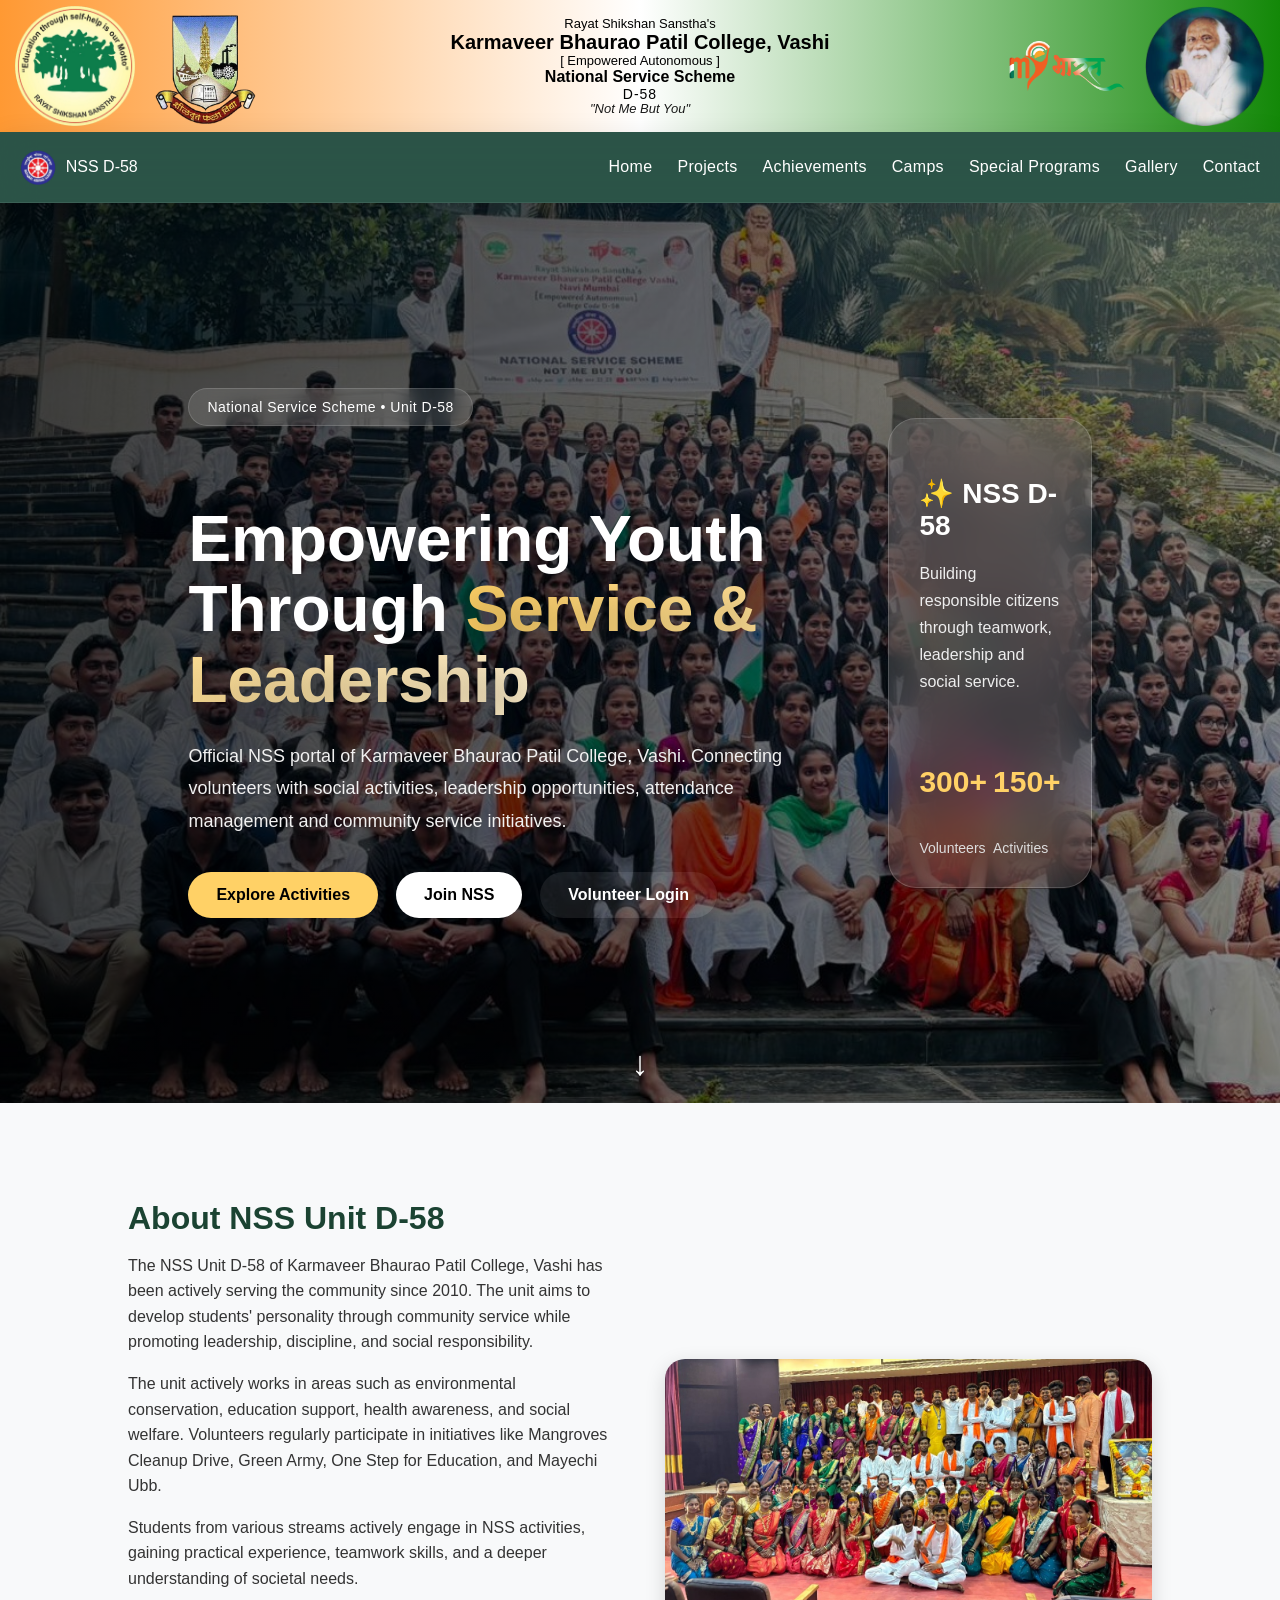
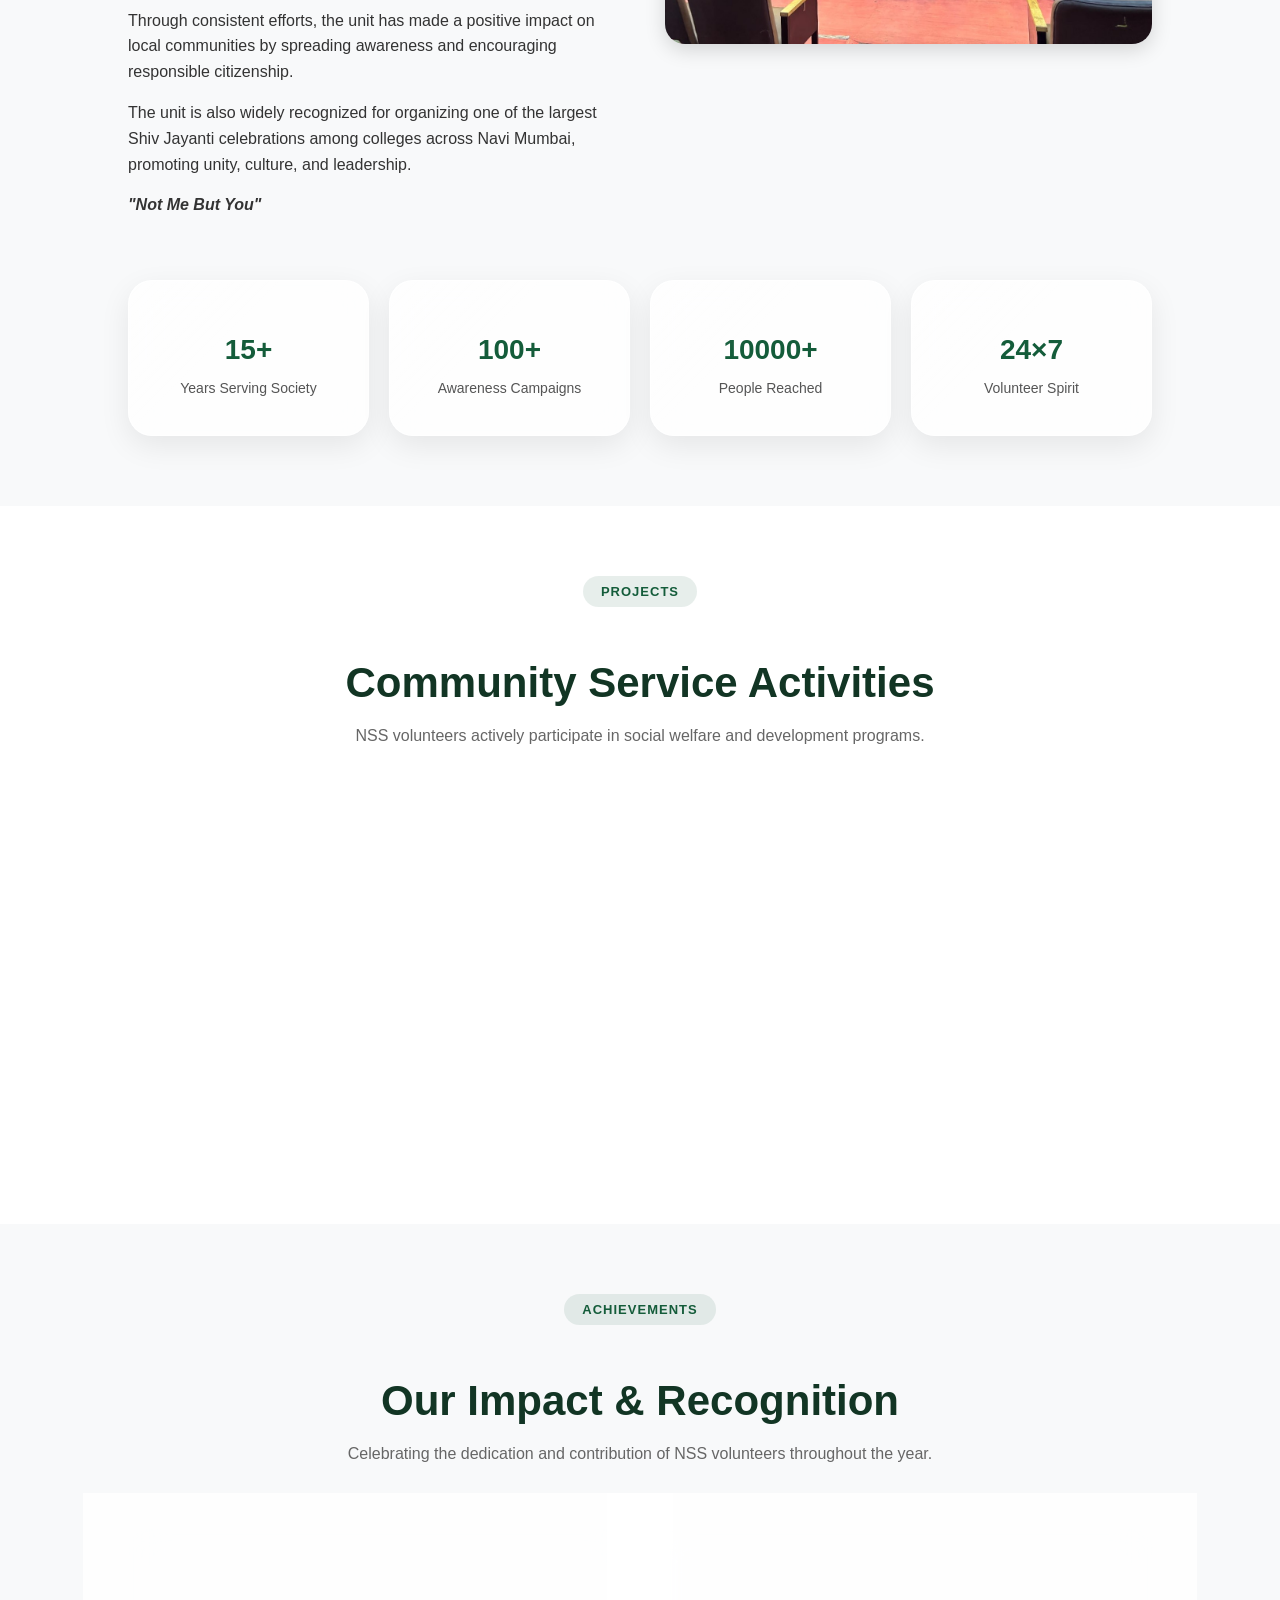
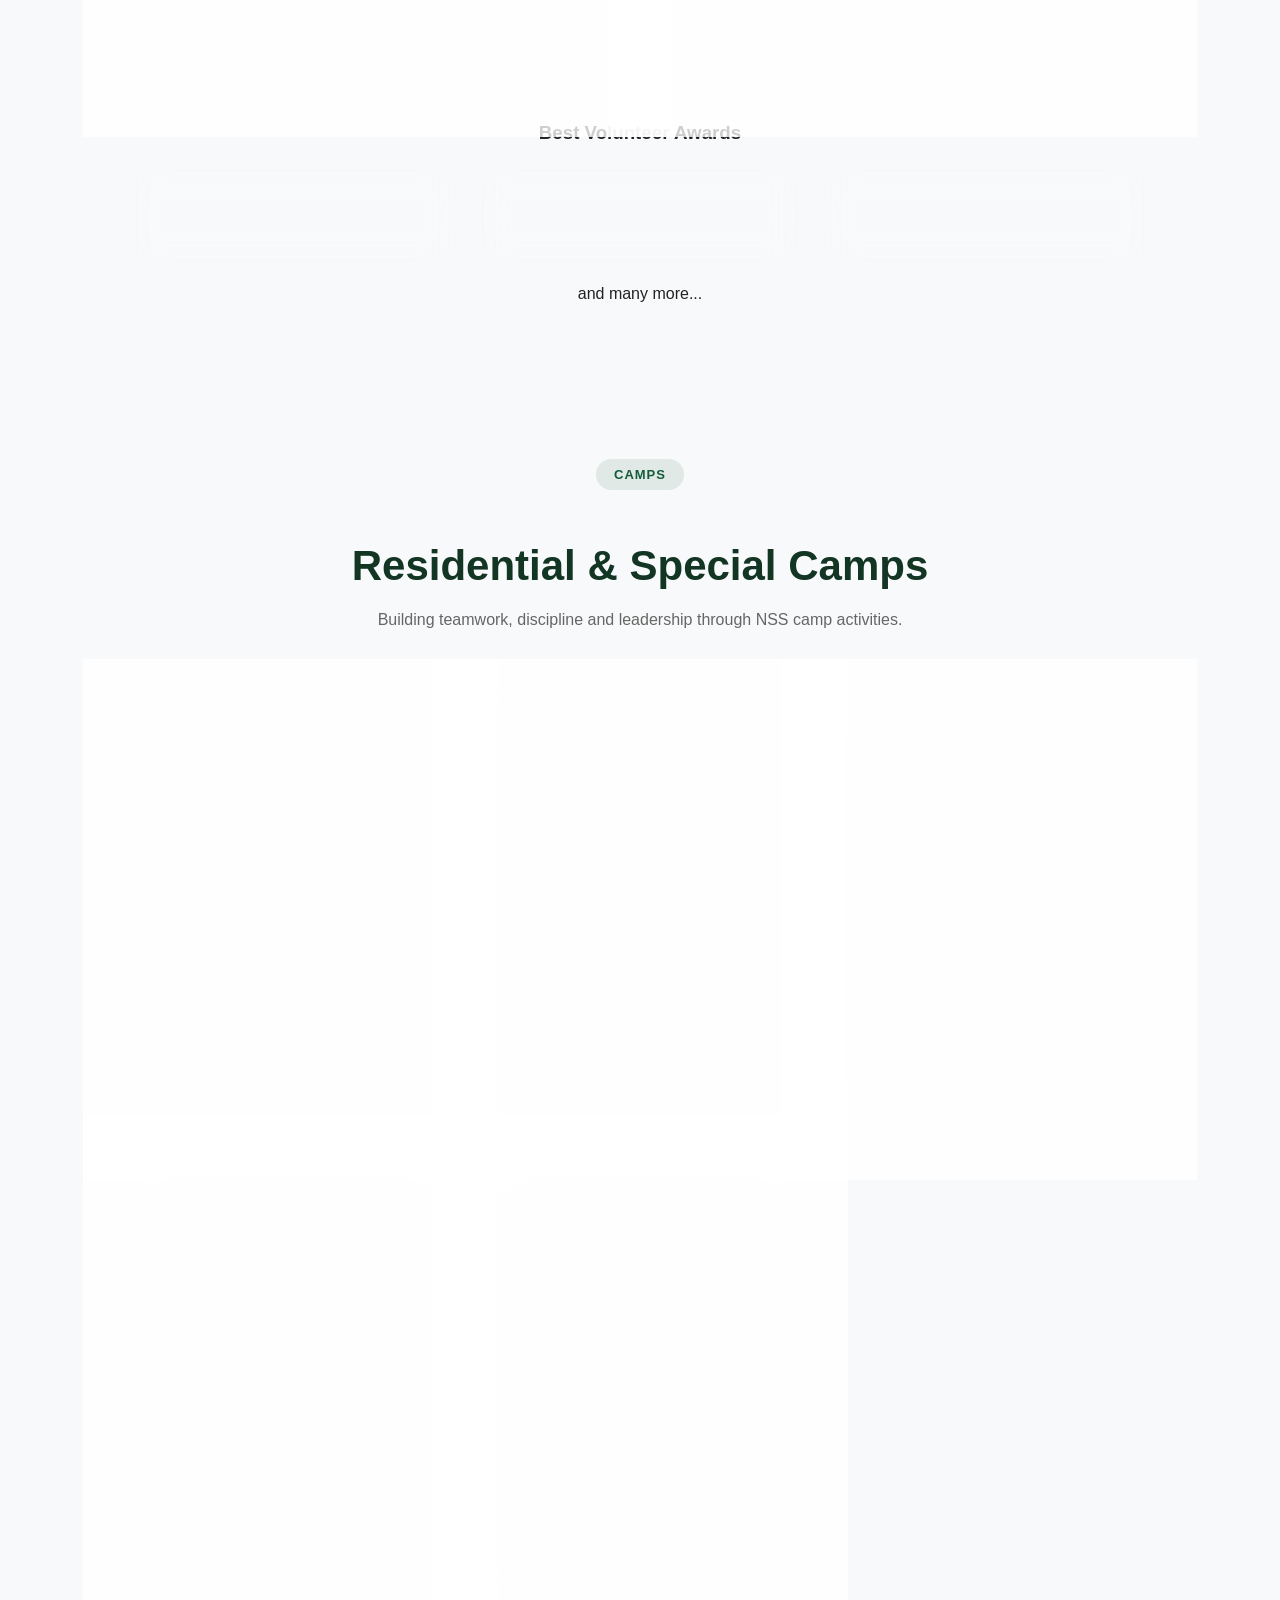
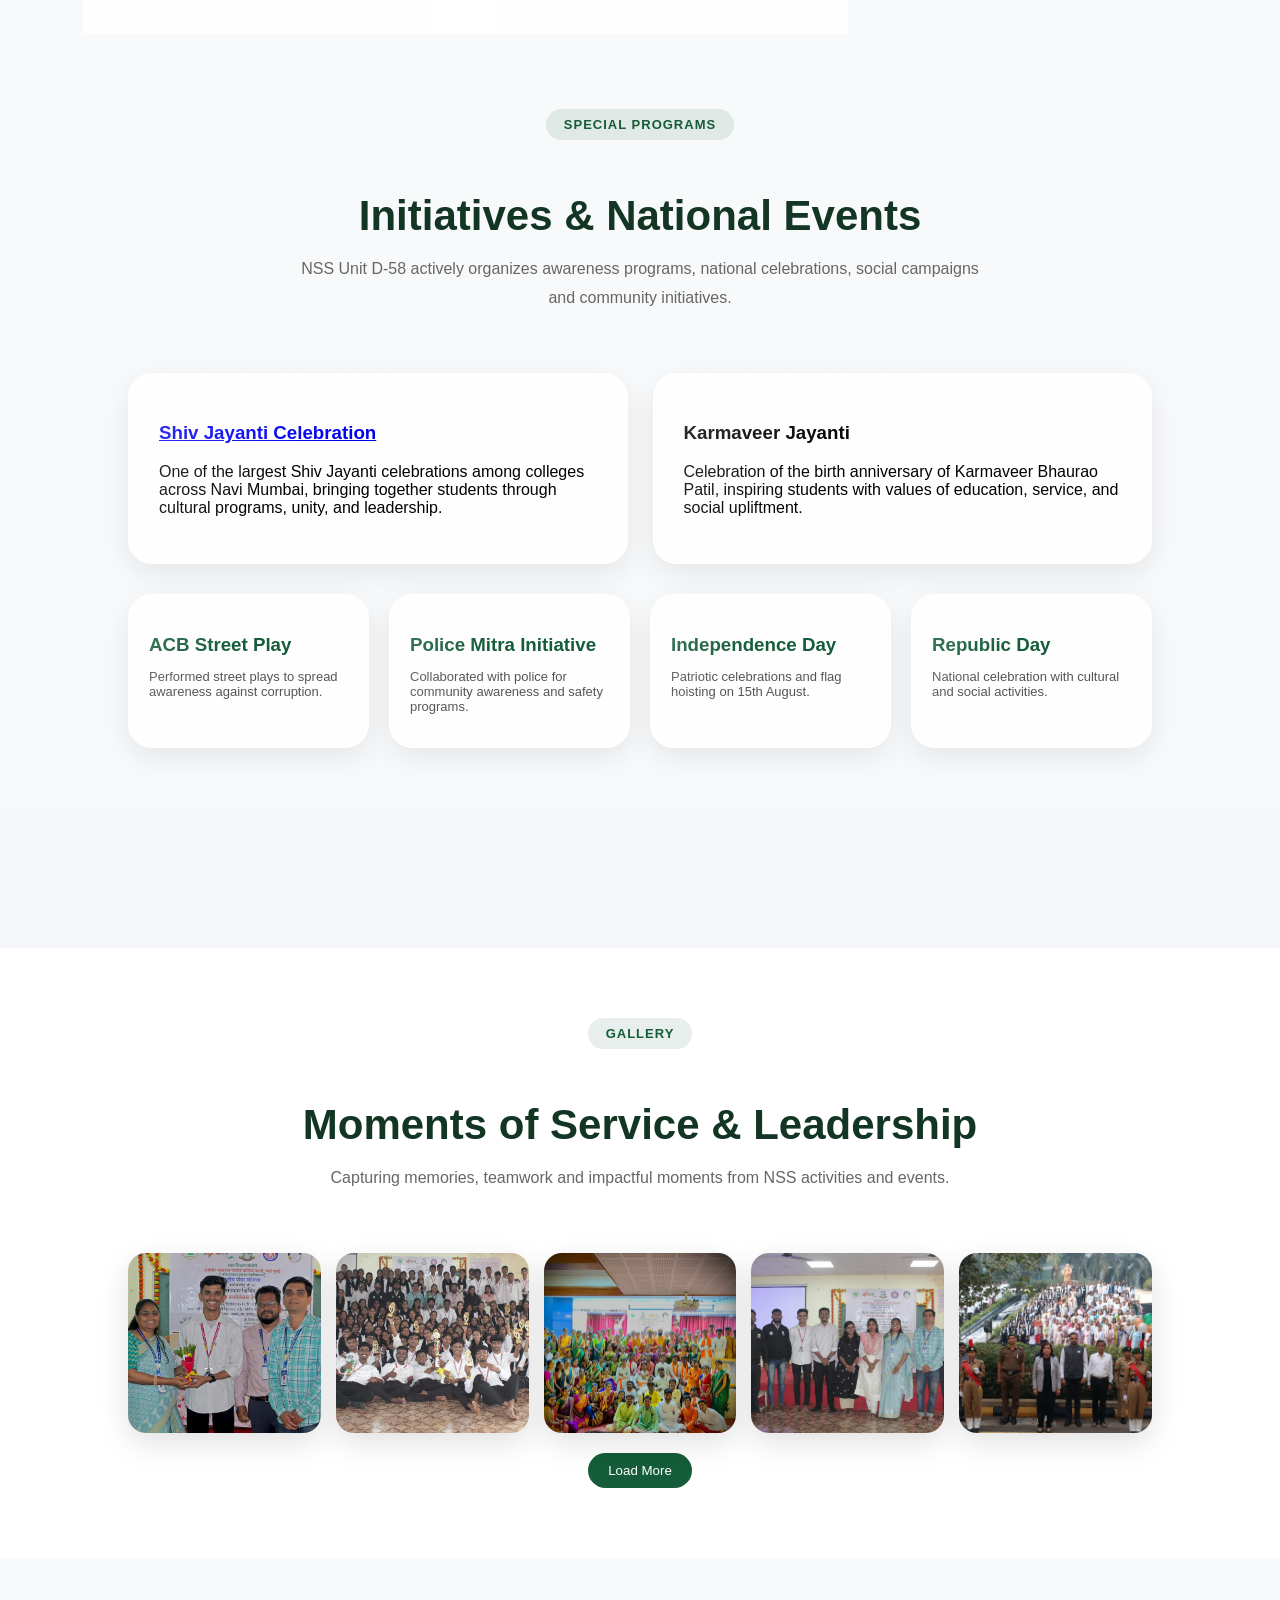
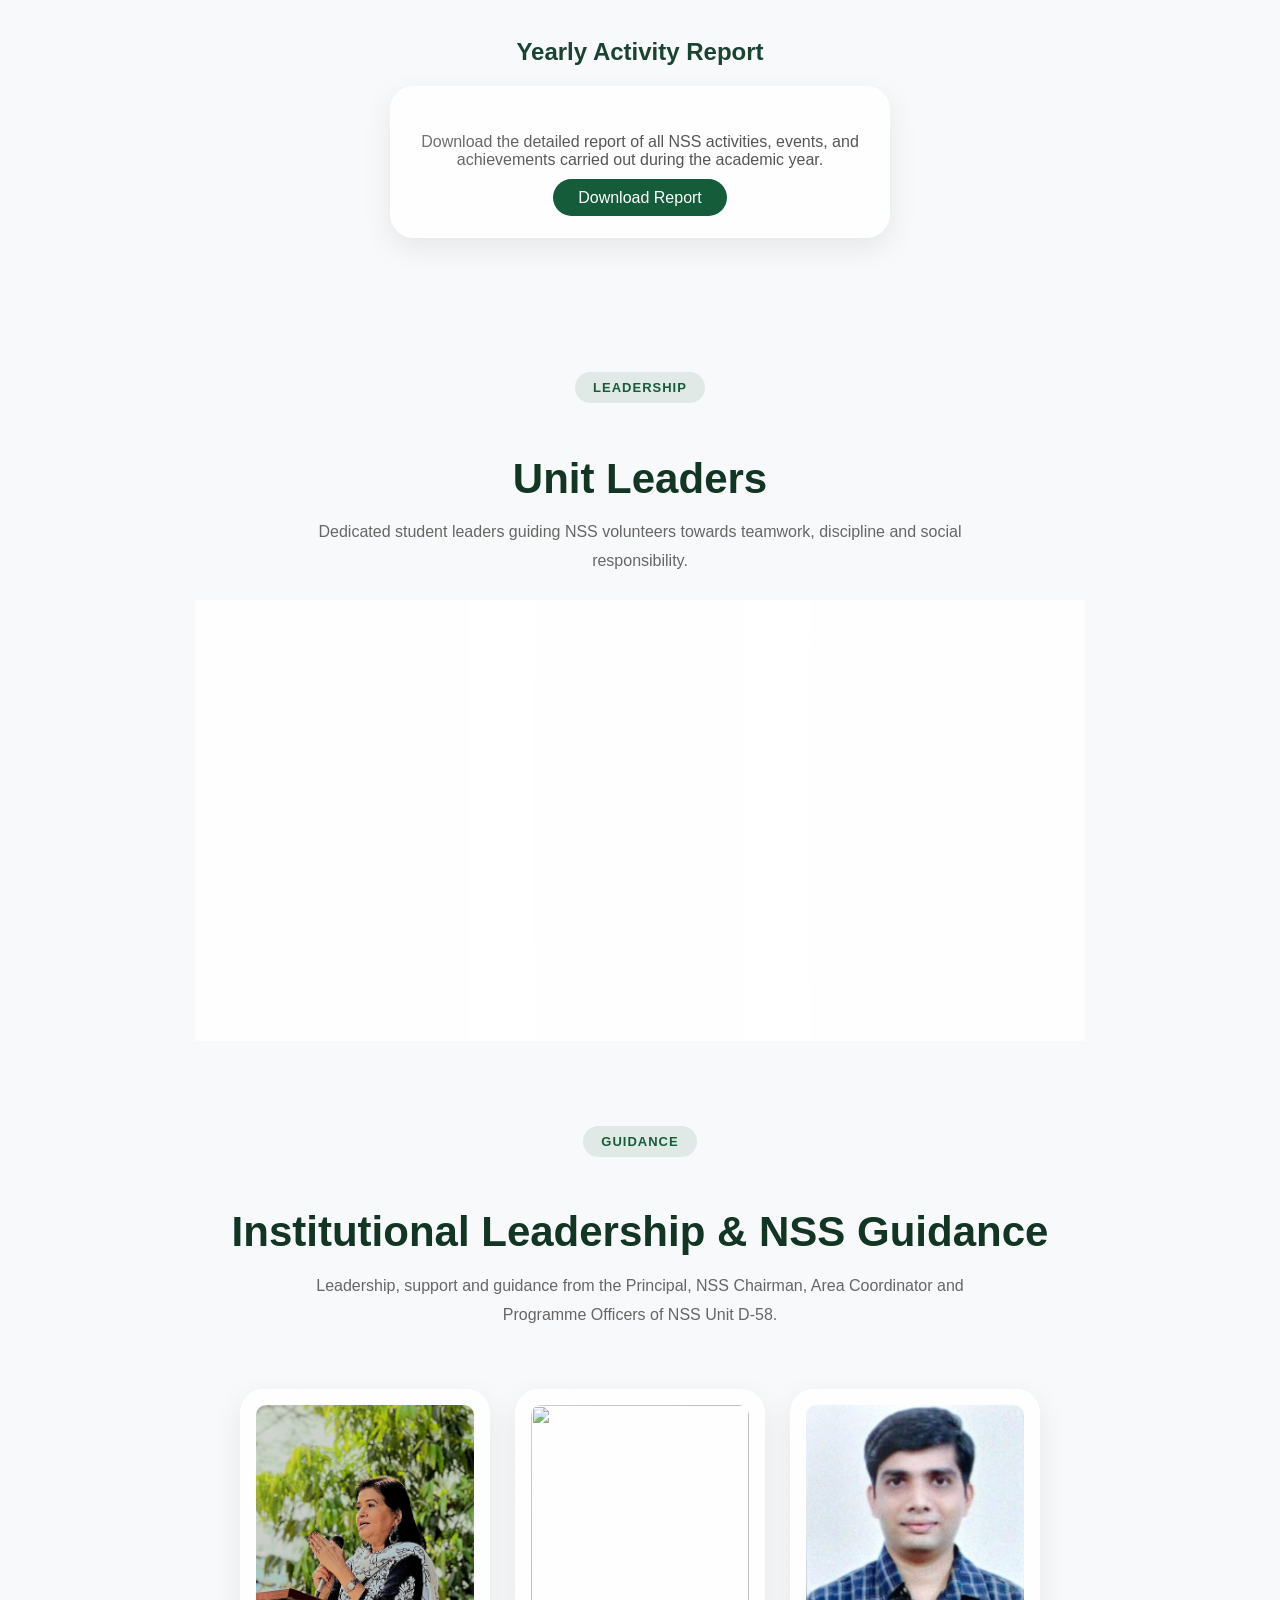
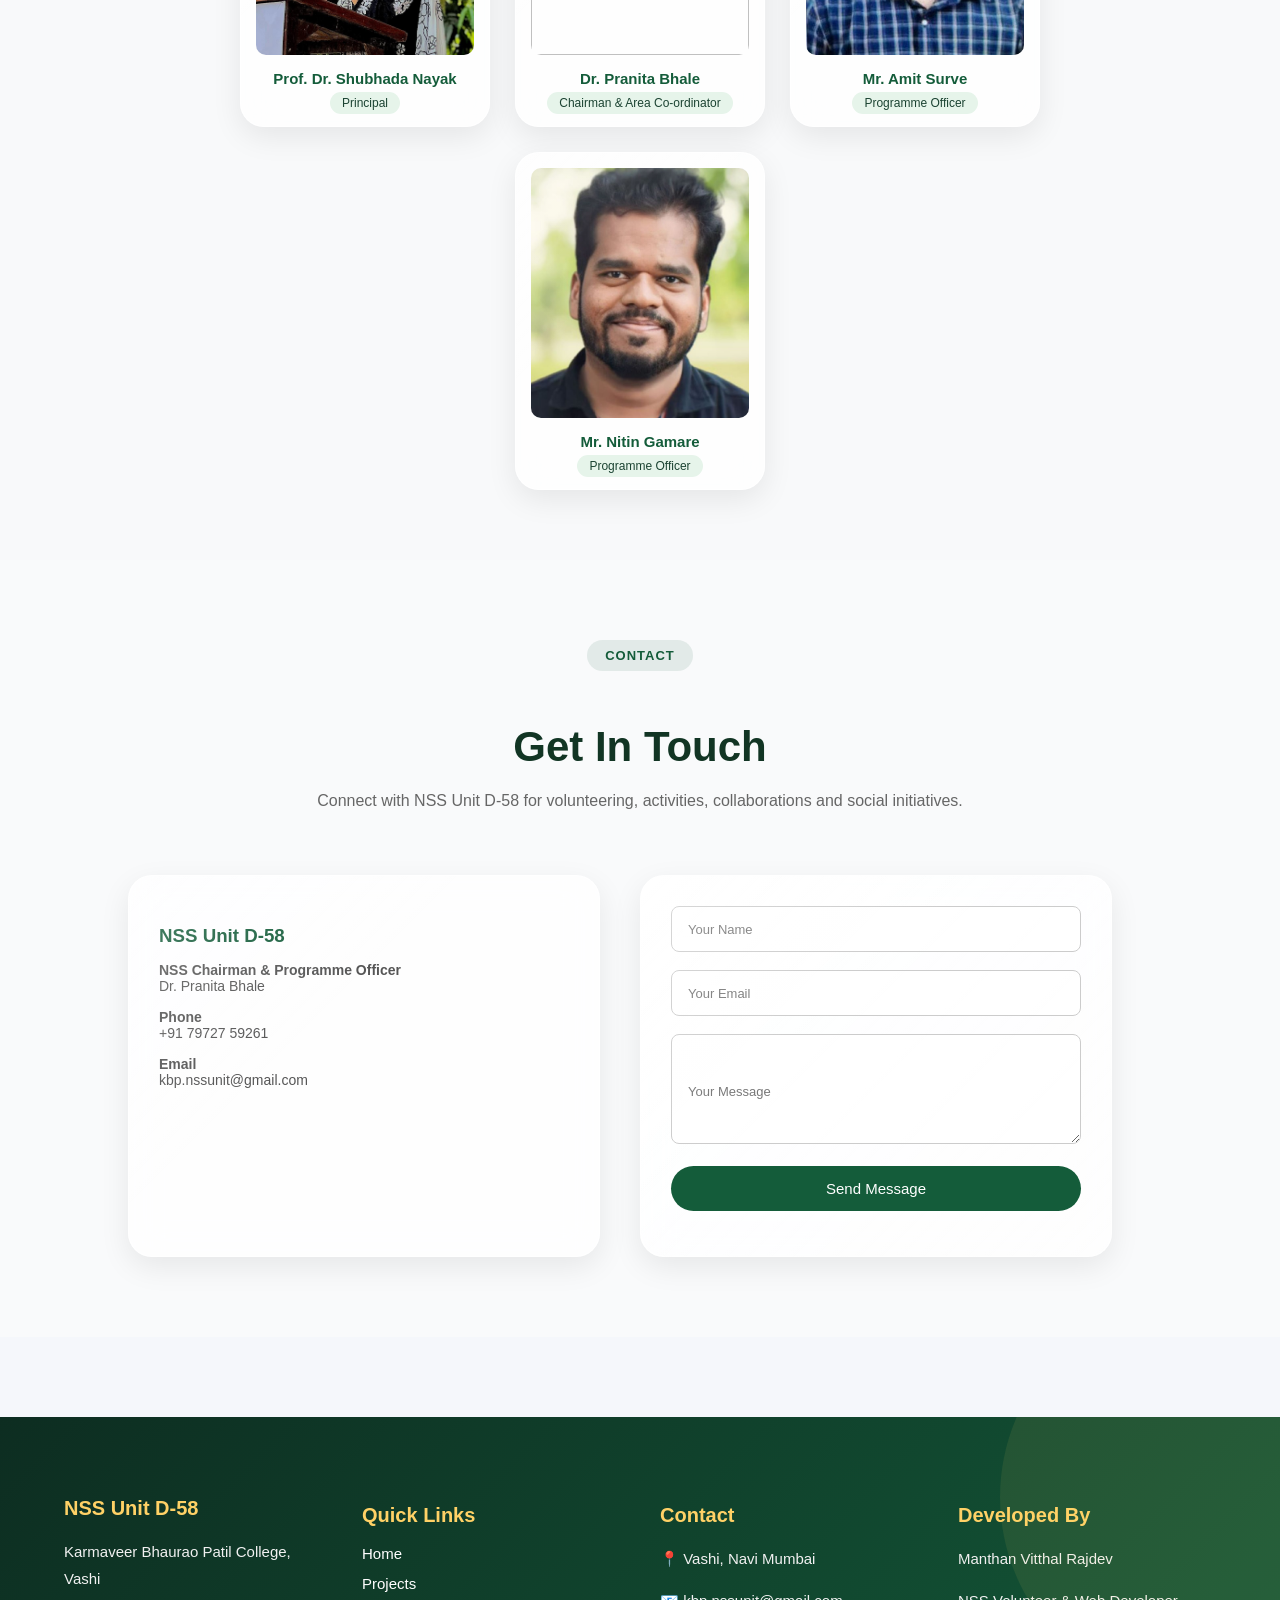
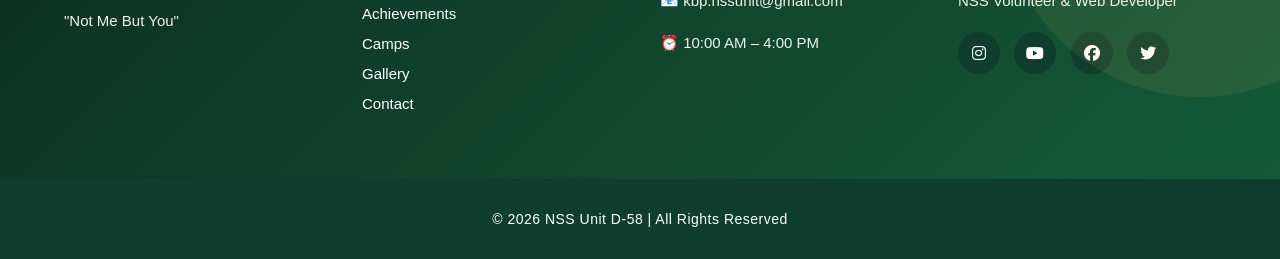
==== commit 003fe618: "Meta tag" ====
--- a/index.html
+++ b/index.html
@@ -17,6 +17,43 @@
 <meta property="og:image" content="images/nsslogo.png">
 
 <meta property="og:type" content="website">
+
+<!-- SECURITY: Content Security Policy -->
+<meta http-equiv="Content-Security-Policy" content="
+  default-src 'self';
+  script-src 'self' 'unsafe-inline'
+    https://www.gstatic.com
+    https://apis.google.com
+    https://www.google.com
+    https://cdn.jsdelivr.net
+    https://cdnjs.cloudflare.com;
+  style-src 'self' 'unsafe-inline'
+    https://fonts.googleapis.com
+    https://cdnjs.cloudflare.com;
+  font-src 'self'
+    https://fonts.gstatic.com
+    https://cdnjs.cloudflare.com;
+  img-src 'self' data: blob: https:;
+  connect-src 'self'
+    https://www.gstatic.com
+    https://*.googleapis.com
+    https://*.firebaseio.com
+    https://firestore.googleapis.com
+    https://identitytoolkit.googleapis.com
+    https://securetoken.googleapis.com
+    https://api.cloudinary.com;
+  frame-src https://nss-d58.firebaseapp.com;
+  object-src 'none';
+">
+
+<!-- SECURITY: Prevent clickjacking -->
+<meta http-equiv="X-Frame-Options" content="DENY">
+
+<!-- SECURITY: Prevent MIME sniffing -->
+<meta http-equiv="X-Content-Type-Options" content="nosniff">
+
+<!-- SECURITY: Referrer policy -->
+<meta http-equiv="Referrer-Policy" content="strict-origin-when-cross-origin">
 
 <link rel="icon" href="images/nsslogo.png">
 <link rel="stylesheet" href="css/style.css">
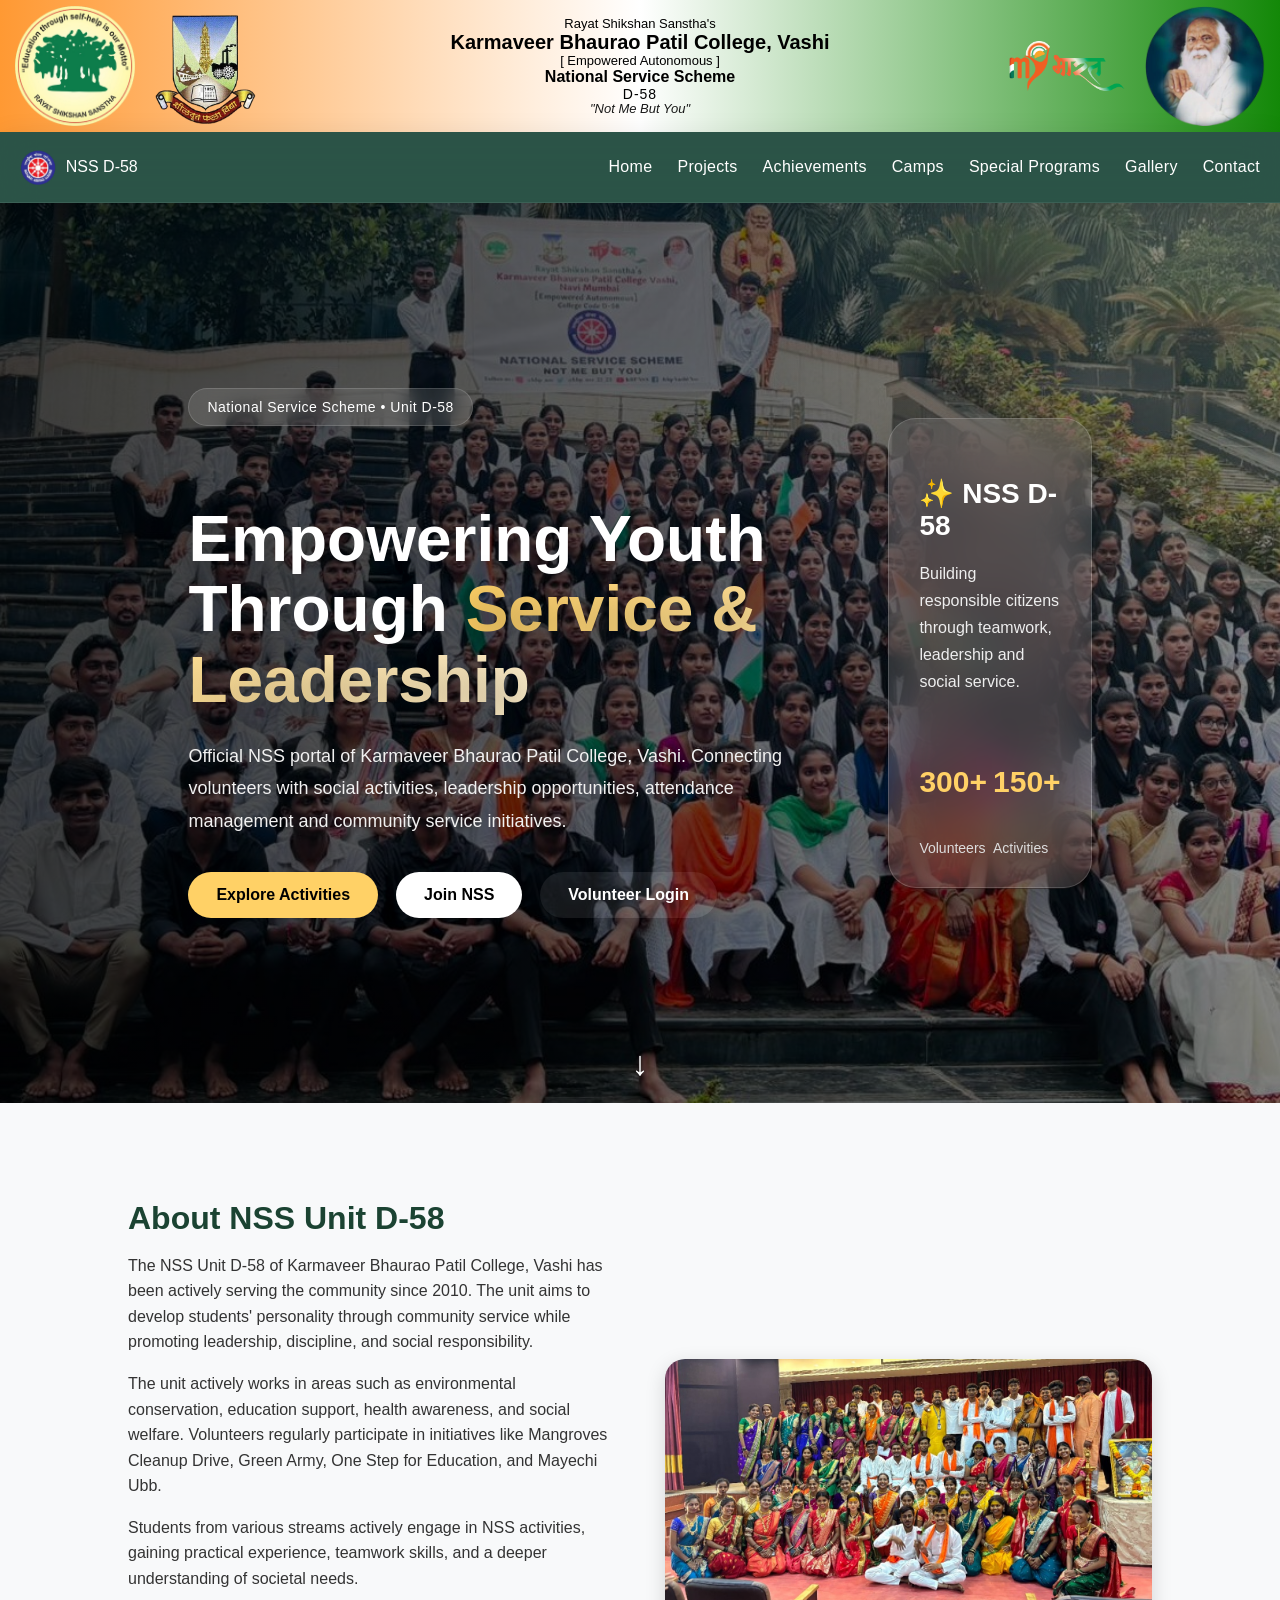
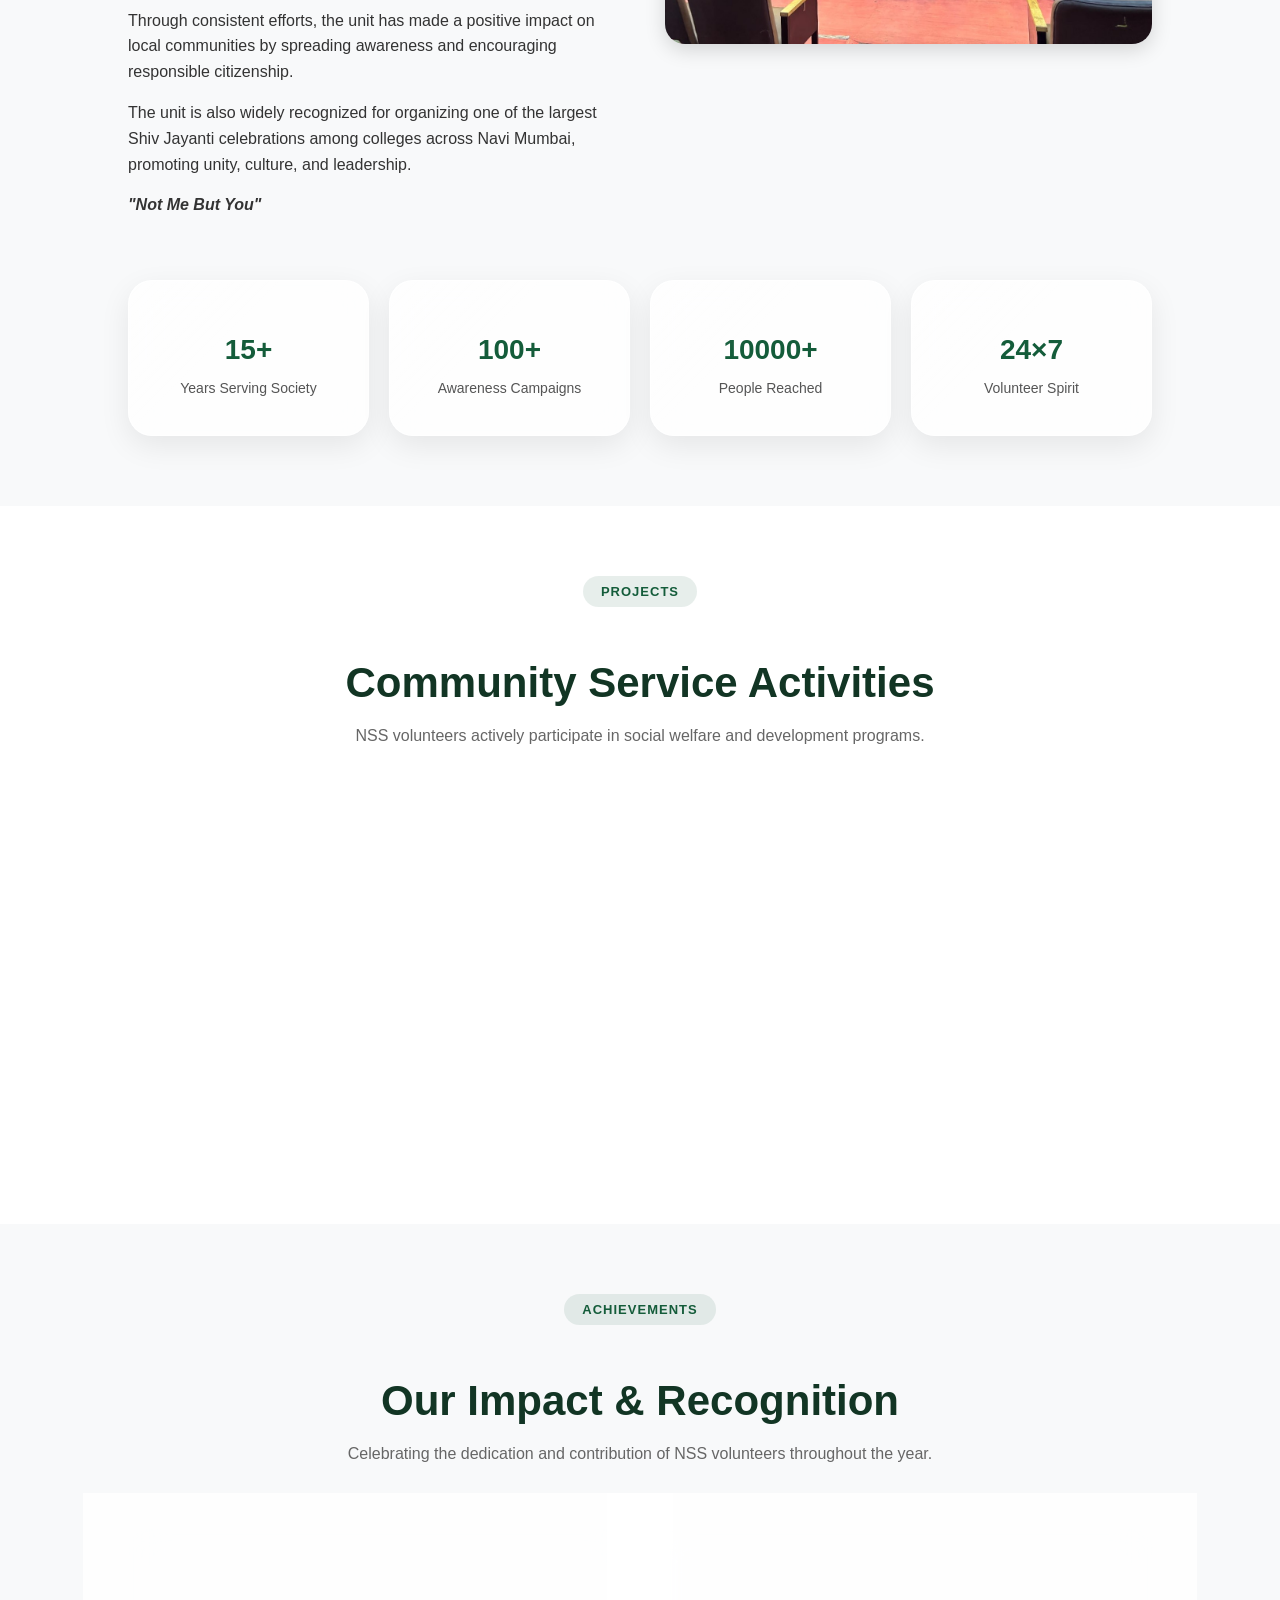
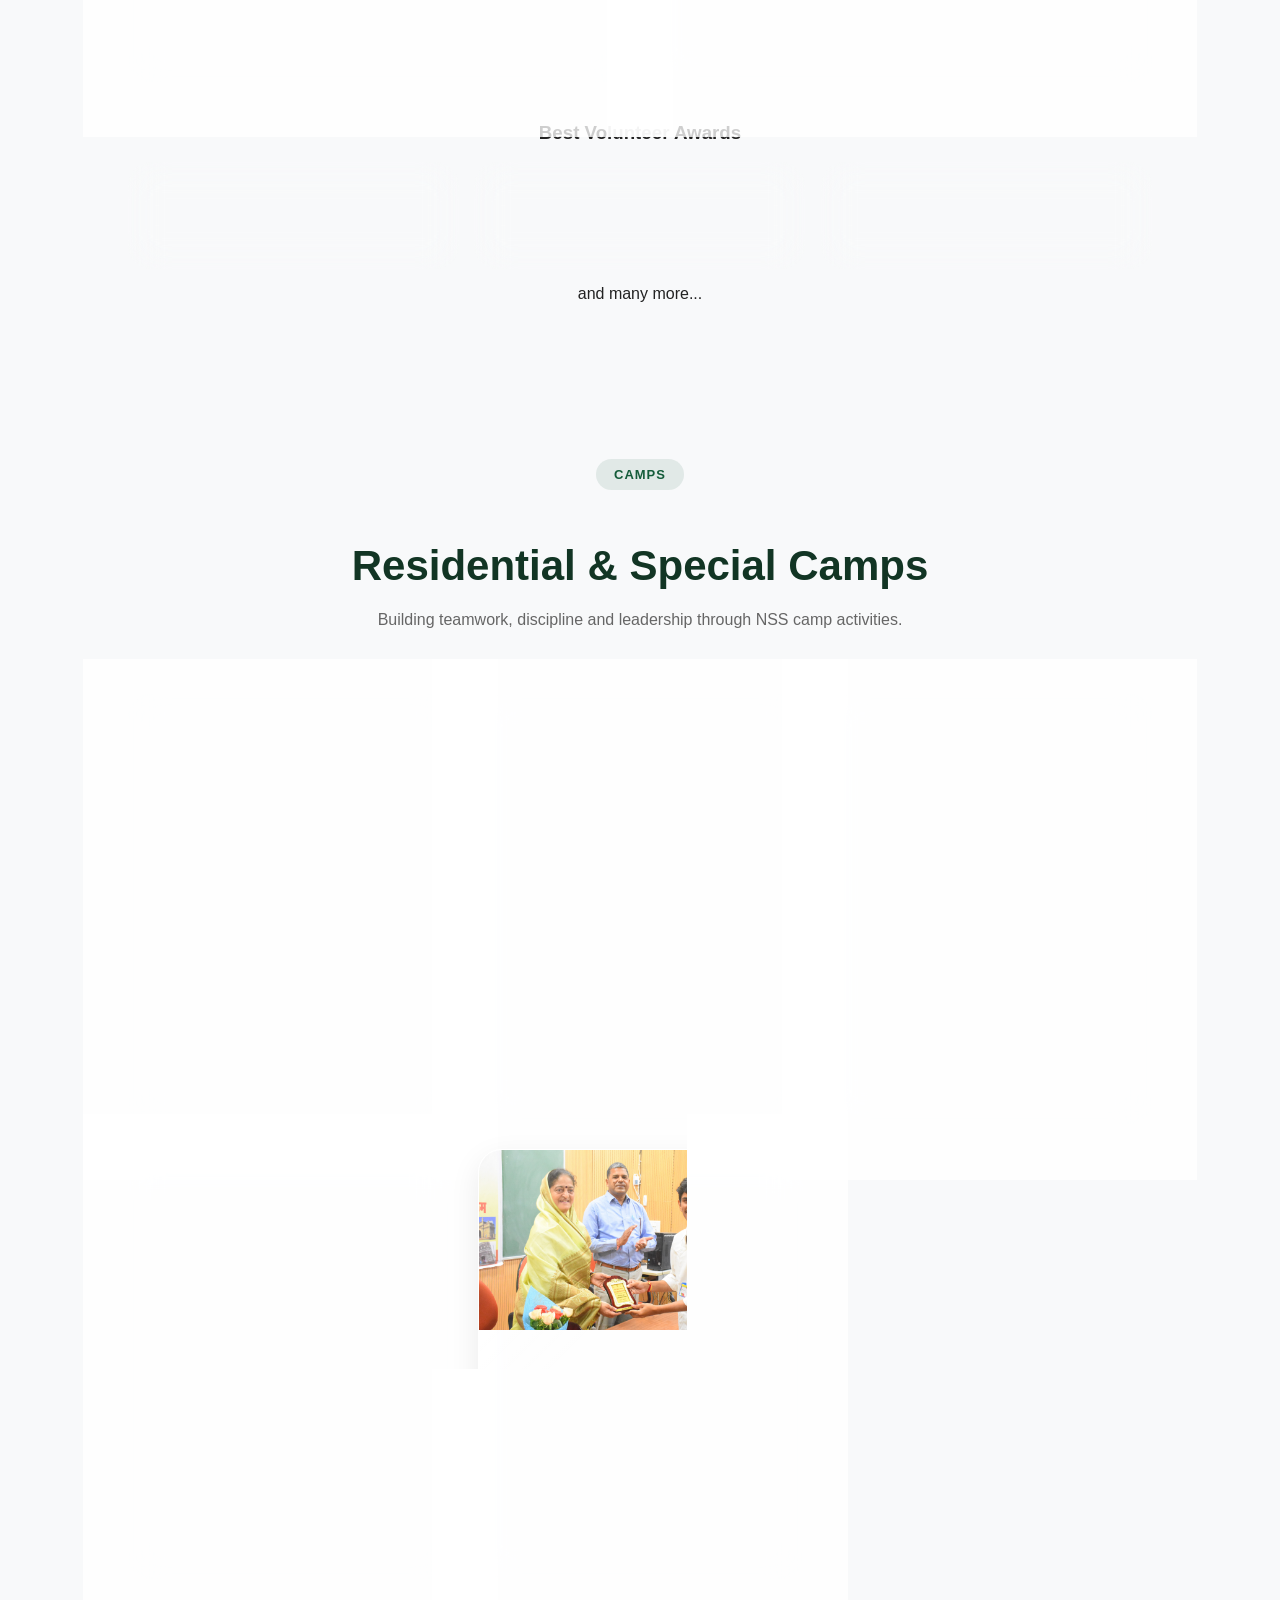
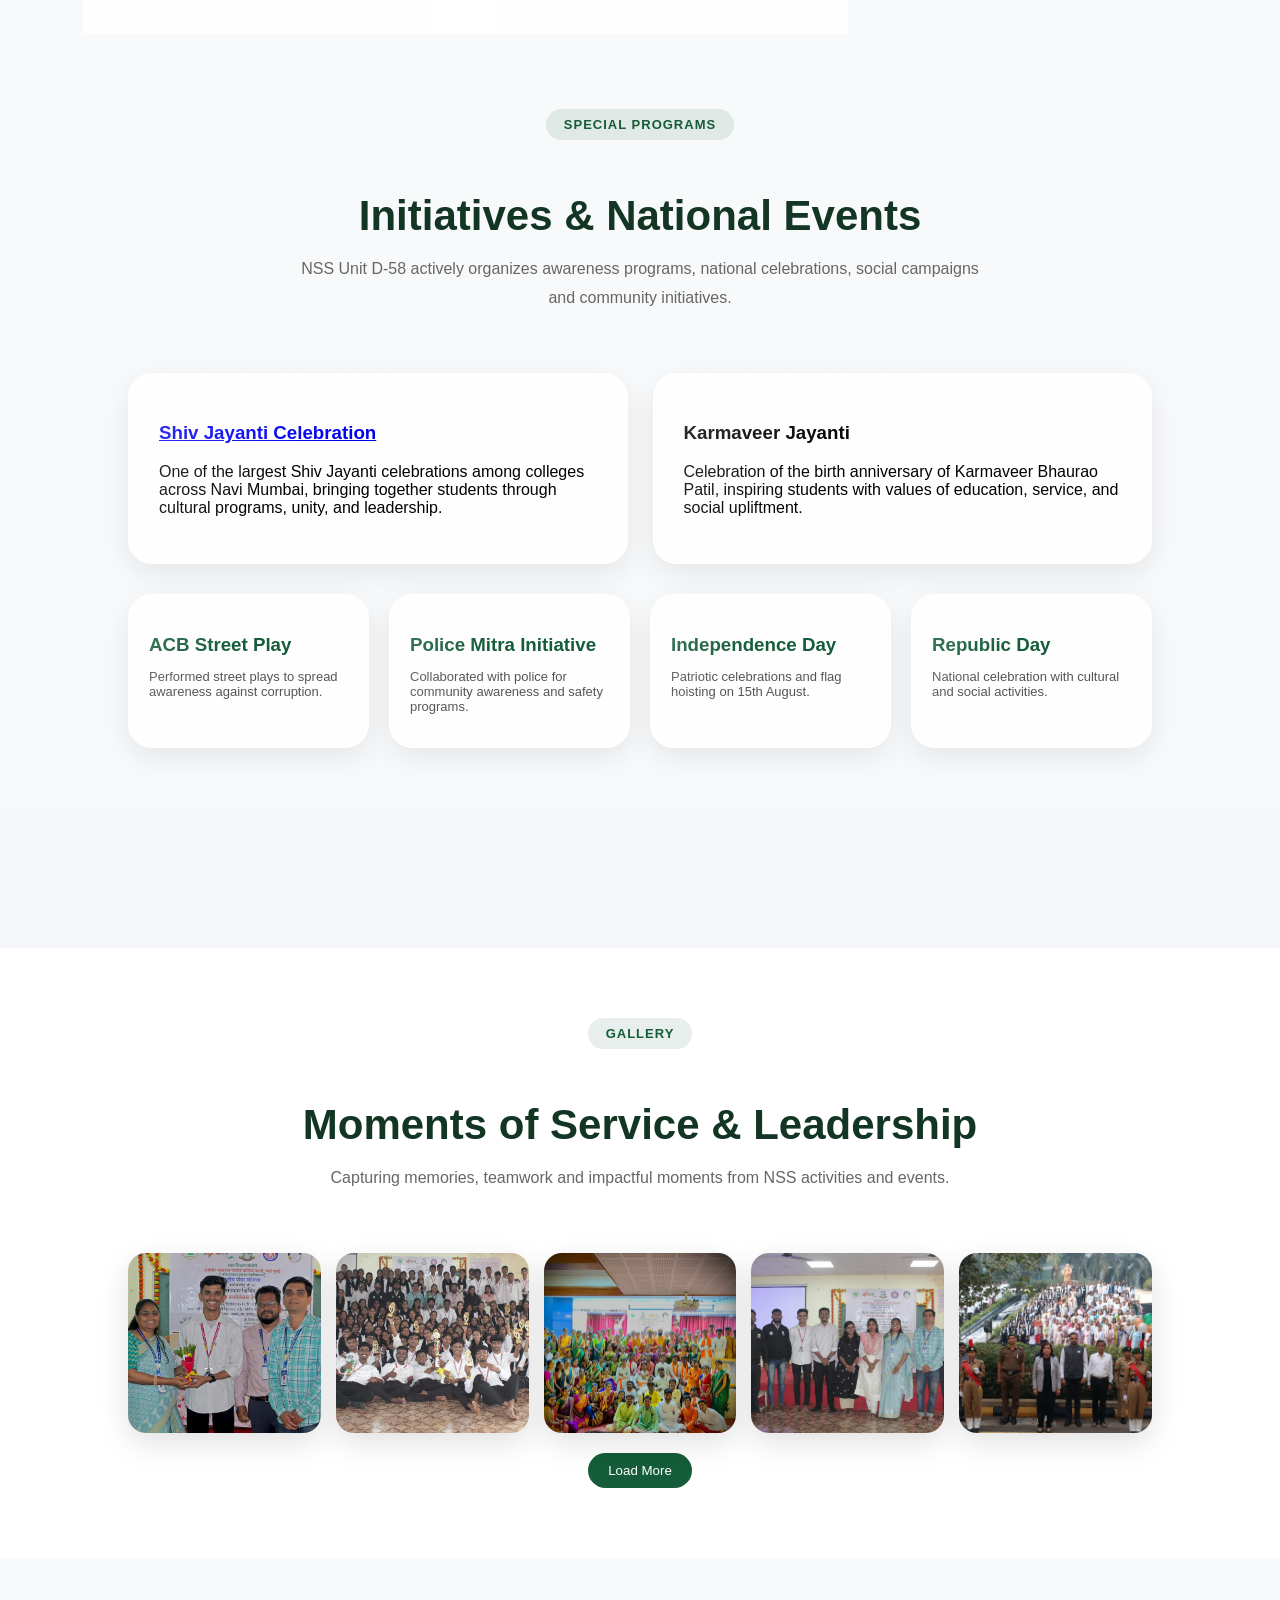
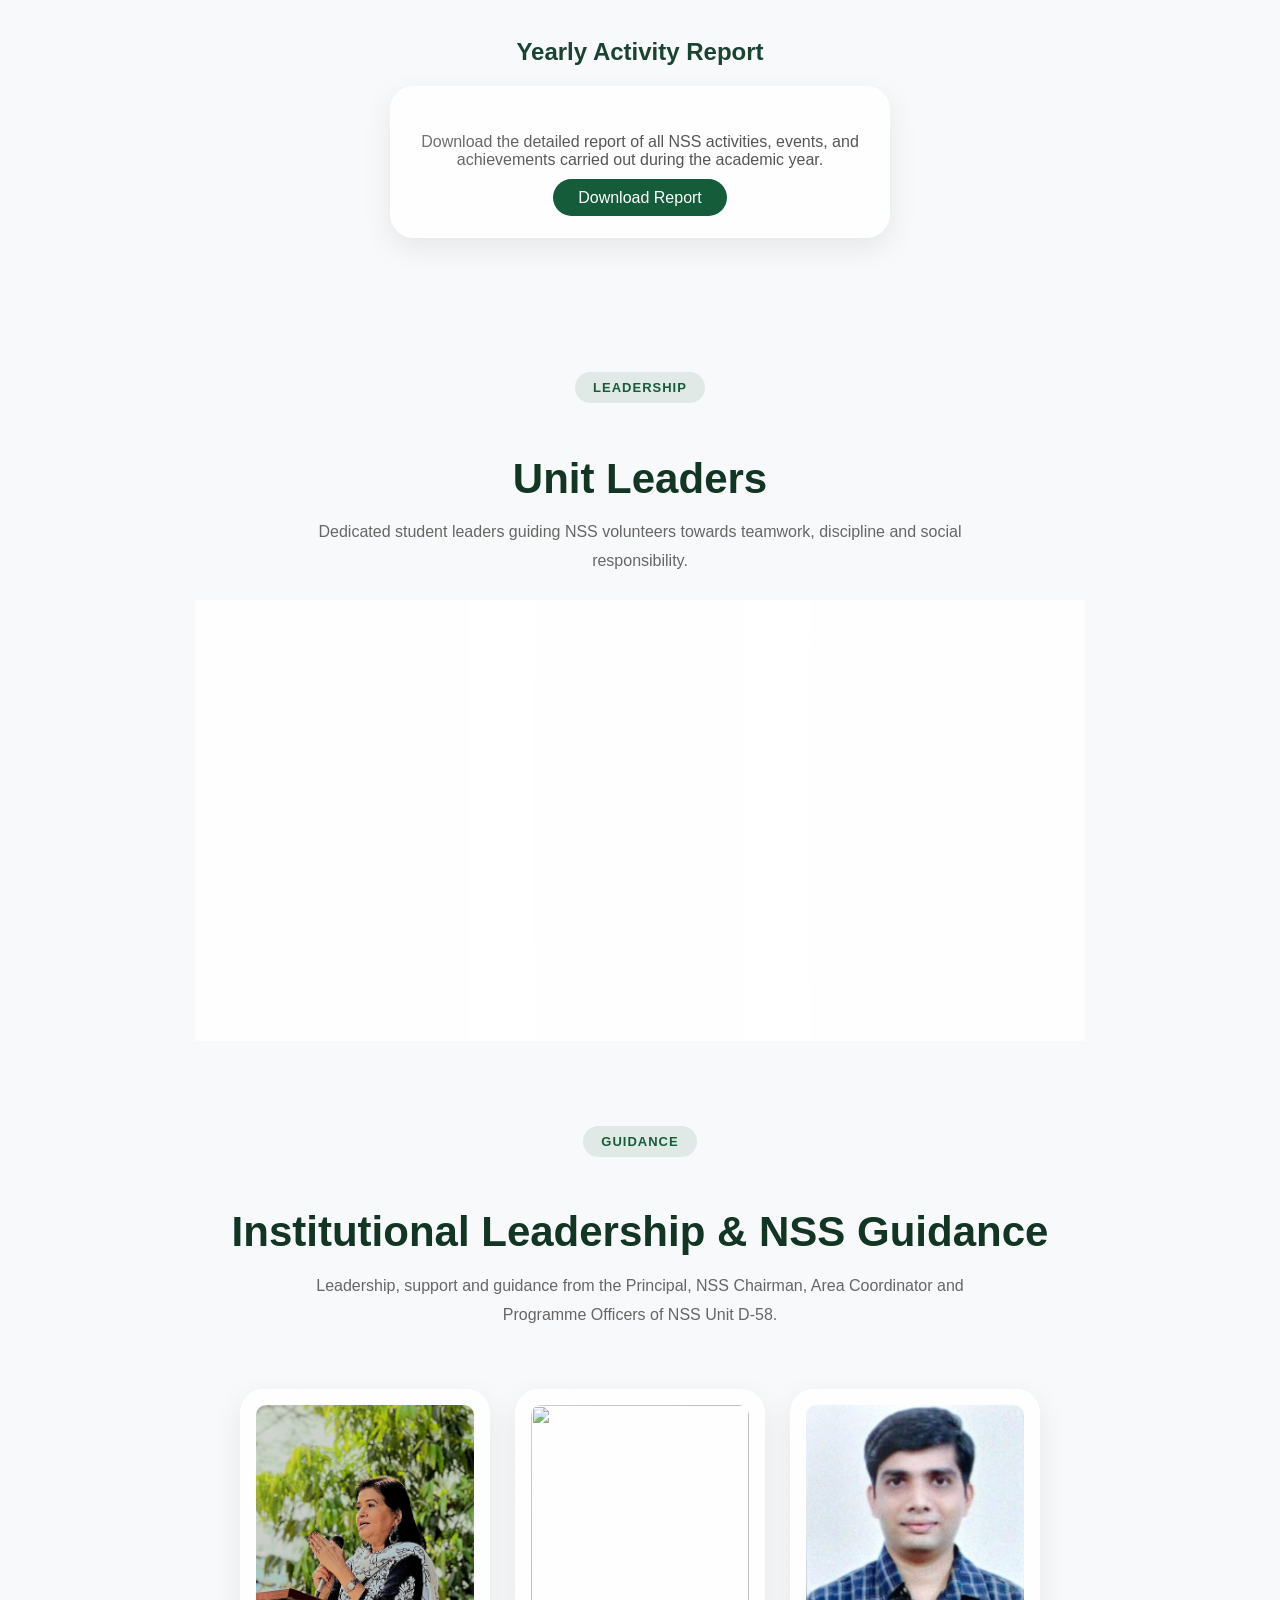
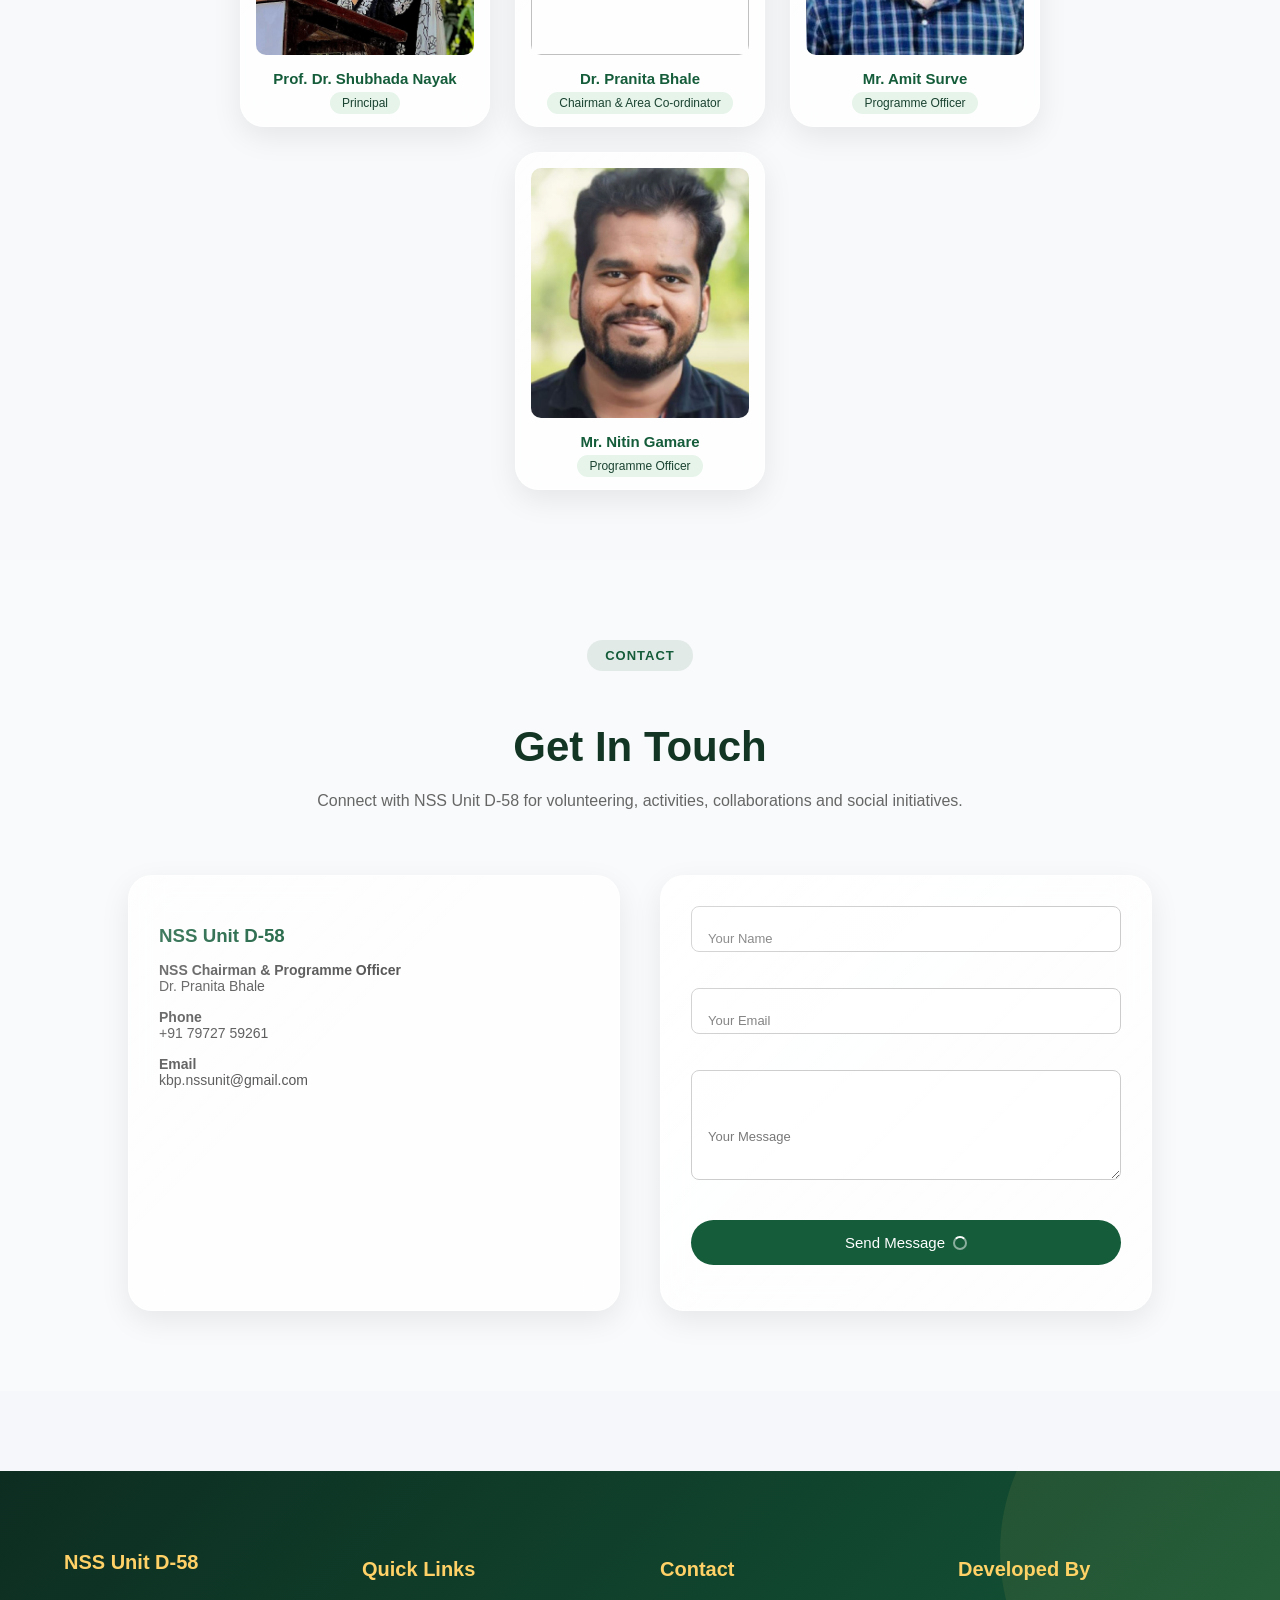
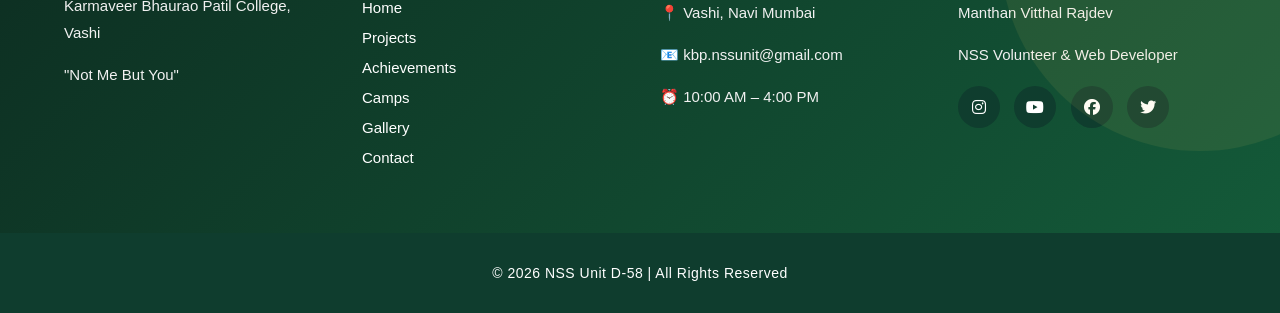
==== commit d6b5e35f: "FORM COMMIT_EDITMSG" ====
--- a/index.html
+++ b/index.html
@@ -58,8 +58,7 @@
 <link rel="icon" href="images/nsslogo.png">
 <link rel="stylesheet" href="css/style.css">
 <link href="https://fonts.googleapis.com/css2?family=Poppins:wght@300;400;500;600;700&display=swap" rel="stylesheet">
-<link rel="stylesheet" href="https://cdnjs.cloudflare.com/ajax/libs/font-awesome/6.5.0/css/all.min.css">
-<link rel="stylesheet" href="https://cdnjs.cloudflare.com/ajax/libs/font-awesome/6.5.1/css/all.min.css">
+<link rel="stylesheet" href="https://cdnjs.cloudflare.com/ajax/libs/font-awesome/6.5.2/css/all.min.css">
 
 </head>
 
@@ -78,7 +77,7 @@
   <div class="center-text">
     <p class="org">Rayat Shikshan Sanstha's</p>
 
-    <h1>Karmaveer Bhaurao Patil College, Vashi</h1>
+    <p class="college-name">Karmaveer Bhaurao Patil College, Vashi</p>
 
     <p class="sub">[ Empowered Autonomous ]</p>
 
@@ -235,7 +234,7 @@
 
     <!-- RIGHT IMAGE -->
     <div class="about-image">
-      <img src="images/shivjaynati.jpeg" alt="NSS Group Photo">
+      <img loading="lazy" src="images/shivjaynati.jpeg" alt="NSS Group Photo">
     </div>
 
   </div>
@@ -393,7 +392,7 @@
 
     <!-- 7 DAYS -->
     <div class="camp-card">
-      <img src="images/camp.jpeg" alt="">
+      <img loading="lazy" src="images/camp.jpeg" alt="">
       <div class="camp-content">
         <h3>7 Days Residential Camp</h3>
         <p>Village-based social service and community development camp.</p>
@@ -410,7 +409,7 @@
 
     <!-- NATIONAL -->
     <div class="camp-card">
-      <img src="images/adventure.jpeg" alt="">
+      <img loading="lazy" src="images/adventure.jpeg" alt="">
       <div class="camp-content">
         <h3>National Adventure Camp</h3>
         <p>Adventure-based training for discipline and leadership.</p>
@@ -427,7 +426,7 @@
 
     <!-- STATE -->
     <div class="camp-card">
-      <img src="images/avhan.jpeg" alt="">
+      <img loading="lazy" src="images/avhan.jpeg" alt="">
       <div class="camp-content">
         <h3>State Aavhan Camp</h3>
         <p>State-level NSS participation and competitions.</p>
@@ -444,7 +443,7 @@
 
     <!-- UTKARSHA -->
     <div class="camp-card">
-      <img src="images/utkarsha.jpeg" alt="">
+      <img loading="lazy" src="images/utkarsha.jpeg" alt="">
       <div class="camp-content">
         <h3>Utkarsha Camp</h3>
         <p>Leadership-focused camp for selected volunteers.</p>
@@ -461,7 +460,7 @@
 
     <!-- OTHER CAMPS -->
     <div class="camp-card">
-      <img src="images/jalgaon.jpeg" alt="">
+      <img loading="lazy" src="images/jalgaon.jpeg" alt="">
       <div class="camp-content">
         <h3>Other Camps</h3>
         <p>Participation in national-level youth development and NSS programs.</p>
@@ -556,18 +555,18 @@
 
   <div class="gallery-container">
 
-    <img src="images/mycamp.jpeg" class="gallery-img">
-    <img src="images/camp.jpeg" class="gallery-img" onclick="openImage(this.src)">
-    <img src="images/shivjayanti24.jpeg" class="gallery-img" onclick="openImage(this.src)">
-    <img src="images/campsupport.jpeg" class="gallery-img" onclick="openImage(this.src)">
-    <img src="images/independenceday.jpeg" class="gallery-img" onclick="openImage(this.src)">
+    <img loading="lazy" src="images/mycamp.jpeg" class="gallery-img">
+    <img loading="lazy" src="images/camp.jpeg" class="gallery-img" onclick="openImage(this.src)">
+    <img loading="lazy" src="images/shivjayanti24.jpeg" class="gallery-img" onclick="openImage(this.src)">
+    <img loading="lazy" src="images/campsupport.jpeg" class="gallery-img" onclick="openImage(this.src)">
+    <img loading="lazy" src="images/independenceday.jpeg" class="gallery-img" onclick="openImage(this.src)">
     
     <!-- EXTRA -->
-    <img src="images/WhatsApp Image 2026-05-02 at 11.44.35 AM.jpeg" class="gallery-img extra hidden" onclick="openImage(this.src)">
-    <img src="images/maayechiubb.jpeg" class="gallery-img extra hidden" onclick="openImage(this.src)">
-    <img src="images/camp24.jpeg" class="gallery-img extra hidden" onclick="openImage(this.src)">
-    <img src="images/shivjayanti242.jpeg" class="gallery-img extra hidden" onclick="openImage(this.src)">
-    <img src="images/mangroves.jpeg" class="gallery-img extra hidden" onclick="openImage(this.src)">
+    <img loading="lazy" src="images/WhatsApp Image 2026-05-02 at 11.44.35 AM.jpeg" class="gallery-img extra hidden" onclick="openImage(this.src)">
+    <img loading="lazy" src="images/maayechiubb.jpeg" class="gallery-img extra hidden" onclick="openImage(this.src)">
+    <img loading="lazy" src="images/camp24.jpeg" class="gallery-img extra hidden" onclick="openImage(this.src)">
+    <img loading="lazy" src="images/shivjayanti242.jpeg" class="gallery-img extra hidden" onclick="openImage(this.src)">
+    <img loading="lazy" src="images/mangroves.jpeg" class="gallery-img extra hidden" onclick="openImage(this.src)">
 
   </div>
 
@@ -618,19 +617,19 @@
     <div class="leaders-container">
 
       <div class="leader-card">
-        <img src="images/manthan.jpeg">
+        <img loading="lazy" src="images/manthan.jpeg">
         <p class="name">Manthan Vitthal Rajdev</p>
         <span class="role highlight">Male Leader</span>
       </div>
 
       <div class="leader-card">
-        <img src="images/vaishnavi.jpeg">
+        <img loading="lazy" src="images/vaishnavi.jpeg">
         <p class="name">Vaishnavi Hanmant Patil</p>
         <span class="role">Female Leader</span>
       </div>
 
       <div class="leader-card">
-        <img src="images/khushi.jpeg">
+        <img loading="lazy" src="images/khushi.jpeg">
         <p class="name">Khushi Ramesh Shedge</p>
         <span class="role">Female Leader</span>
       </div>
@@ -656,27 +655,27 @@
 
     <!-- PRINCIPAL -->
     <div class="guidance-card">
-      <img src="images/Principal.jpeg" alt="">
+      <img loading="lazy" src="images/Principal.jpeg" alt="">
       <p class="name">Prof. Dr. Shubhada Nayak</p>
       <span class="role highlight">Principal</span>
     </div>
 
     <!-- CHAIRMAN -->
     <div class="guidance-card">
-      <img src="images/pranita.jpg" alt="">
+      <img loading="lazy" src="images/pranita.jpg" alt="">
       <p class="name">Dr. Pranita Bhale</p>
       <span class="role highlight">Chairman & Area Co-ordinator </span>
     </div>
 
     <!-- PROGRAMME OFFICER -->
     <div class="guidance-card">
-      <img src="images/AMITSIRPO.jpeg" alt="">
+      <img loading="lazy" src="images/AMITSIRPO.jpeg" alt="">
       <p class="name">Mr. Amit Surve</p>
       <span class="role">Programme Officer</span>
     </div>
 
     <div class="guidance-card">
-      <img src="images/NITINSIRPO.jpeg" alt="">
+      <img loading="lazy" src="images/NITINSIRPO.jpeg" alt="">
       <p class="name">Mr. Nitin Gamare</p>
       <span class="role">Programme Officer</span>
     </div>
@@ -722,37 +721,40 @@
         id="contactForm"
         action="https://formspree.io/f/mvzlzegn"
         method="POST"
+        novalidate
       >
 
         <!-- NAME -->
         <div class="input-group">
-          <input type="text" name="name" required>
+          <input type="text" name="name" id="cf-name" required>
           <label>Your Name</label>
+          <small class="field-error" id="cf-name-error"></small>
         </div>
 
         <!-- EMAIL -->
         <div class="input-group">
-          <input type="email" name="email" required>
+          <input type="email" name="email" id="cf-email" required>
           <label>Your Email</label>
+          <small class="field-error" id="cf-email-error"></small>
         </div>
 
         <!-- MESSAGE -->
         <div class="input-group">
-          <textarea name="message" rows="5" required></textarea>
+          <textarea name="message" id="cf-message" rows="5" required></textarea>
           <label>Your Message</label>
+          <small class="field-error" id="cf-message-error"></small>
         </div>
 
         <!-- BUTTON -->
         <button type="submit" id="submitBtn">
-          Send Message
+          <span id="submitBtnText">Send Message</span>
+          <span id="submitBtnSpinner" class="btn-spinner" hidden></span>
         </button>
 
         <!-- STATUS -->
-        <p id="form-status"></p>
+        <p id="form-status" role="status" aria-live="polite"></p>
 
       </form>
-
-      <p id="form-status"></p>
       
     </div>
 
--- a/css/style.css
+++ b/css/style.css
@@ -118,7 +118,7 @@
 margin:0;
 }
 
-.center-text h1{
+.center-text .college-name{
 font-size:24px;
 font-weight:700;
 margin:3px 0;
@@ -130,12 +130,12 @@
 }
 
 .center-text p,
-.center-text h1,
+.center-text .college-name,
 .center-text h3{
 margin:2px 0;
 }
 
-.center-text h1{
+.center-text .college-name{
   font-size: 20px;
   margin: 2px 0;
 }
@@ -204,7 +204,7 @@
     min-width:0;
   }
 
-  .center-text h1{
+  .center-text .college-name{
     font-size:12px;
     line-height:1.1;
     margin:2px 0;
@@ -2458,6 +2458,49 @@
   cursor:not-allowed;
 }
 
+/* INLINE VALIDATION ERRORS */
+.input-group input.invalid,
+.input-group textarea.invalid{
+  border-color:#c0392b;
+  box-shadow:0 0 5px rgba(192,57,43,0.25);
+}
+
+.field-error{
+  display:block;
+  min-height:14px;
+  margin-top:4px;
+  font-size:12px;
+  color:#c0392b;
+}
+
+/* SUBMIT BUTTON LOADING STATE */
+.contact-form-card button#submitBtn{
+  display:flex;
+  align-items:center;
+  justify-content:center;
+  gap:8px;
+}
+
+.contact-form-card button#submitBtn:disabled{
+  opacity:0.85;
+  cursor:not-allowed;
+  transform:none;
+}
+
+.btn-spinner{
+  width:14px;
+  height:14px;
+  border:2px solid rgba(255,255,255,0.5);
+  border-top-color:#fff;
+  border-radius:50%;
+  display:inline-block;
+  animation:btn-spin 0.7s linear infinite;
+}
+
+@keyframes btn-spin{
+  to{ transform:rotate(360deg); }
+}
+
 
 /* ================= PREMIUM LIGHTBOX ================= */
 
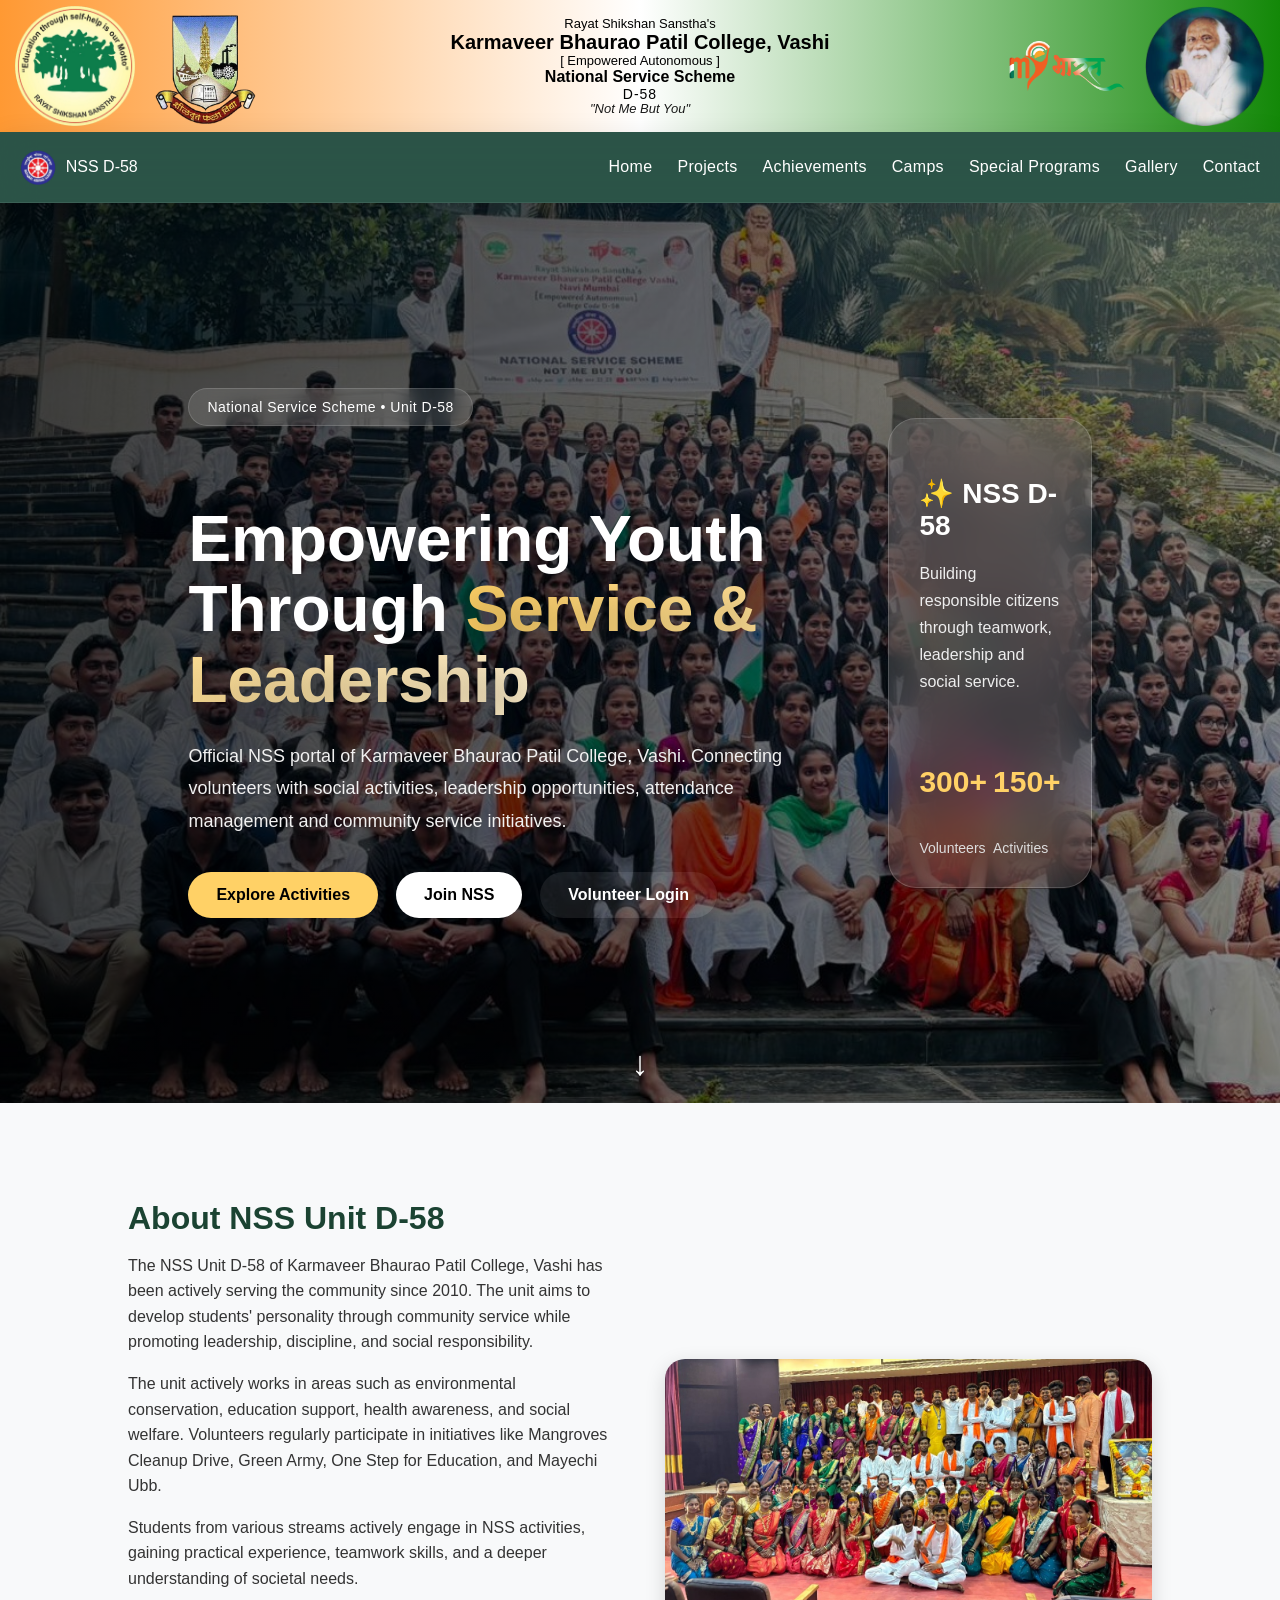
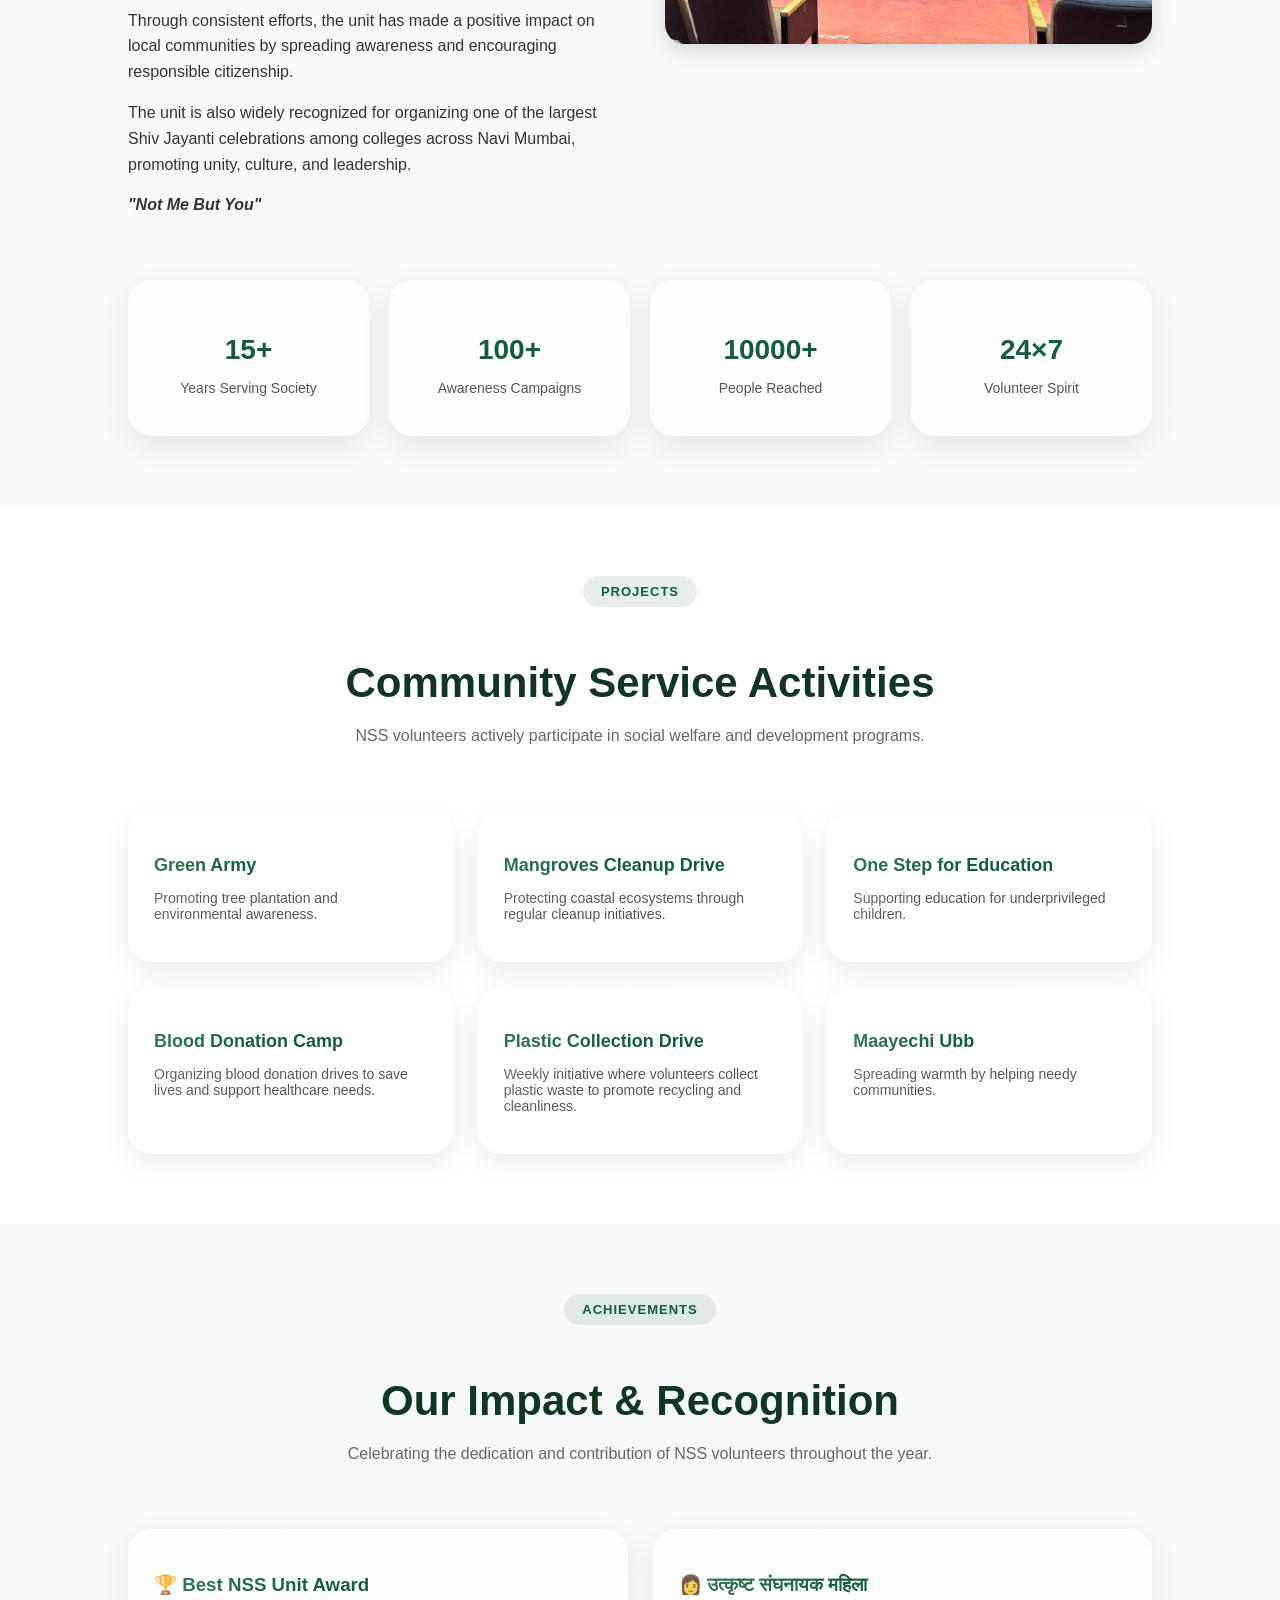
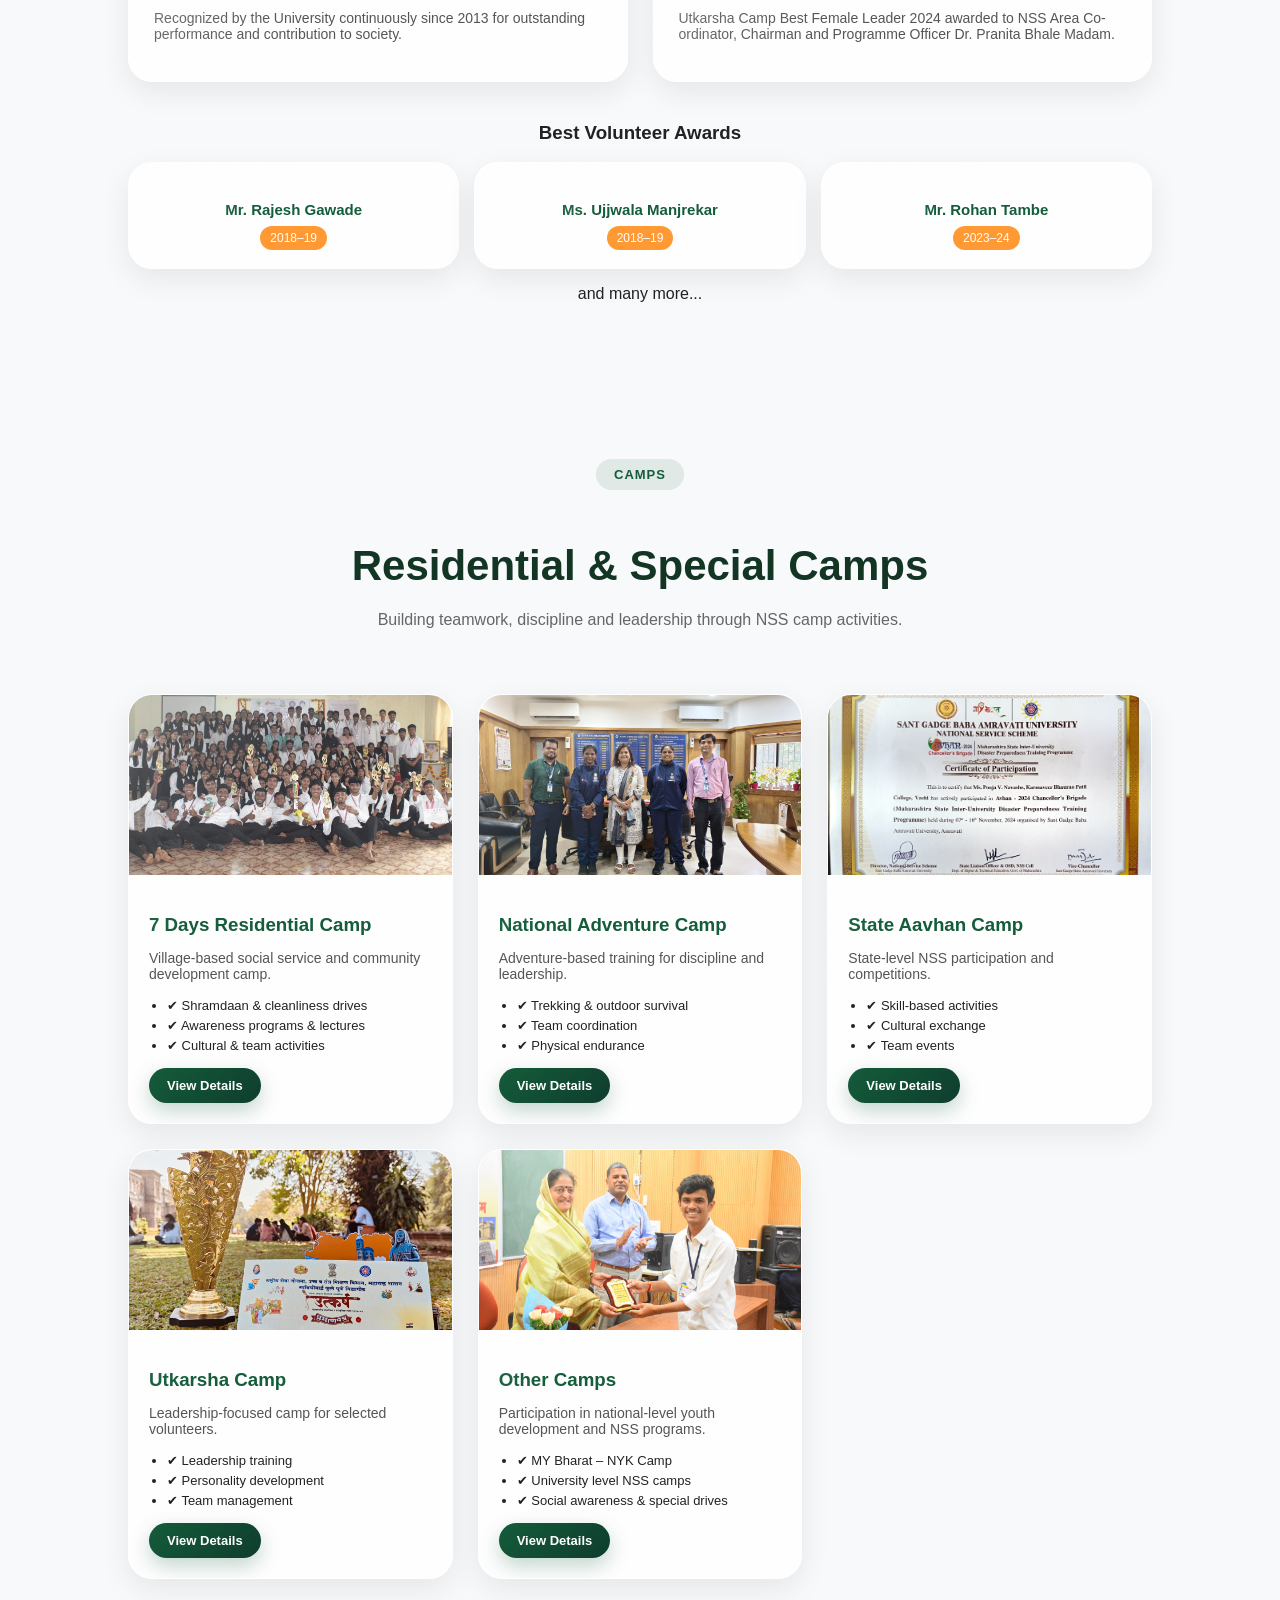
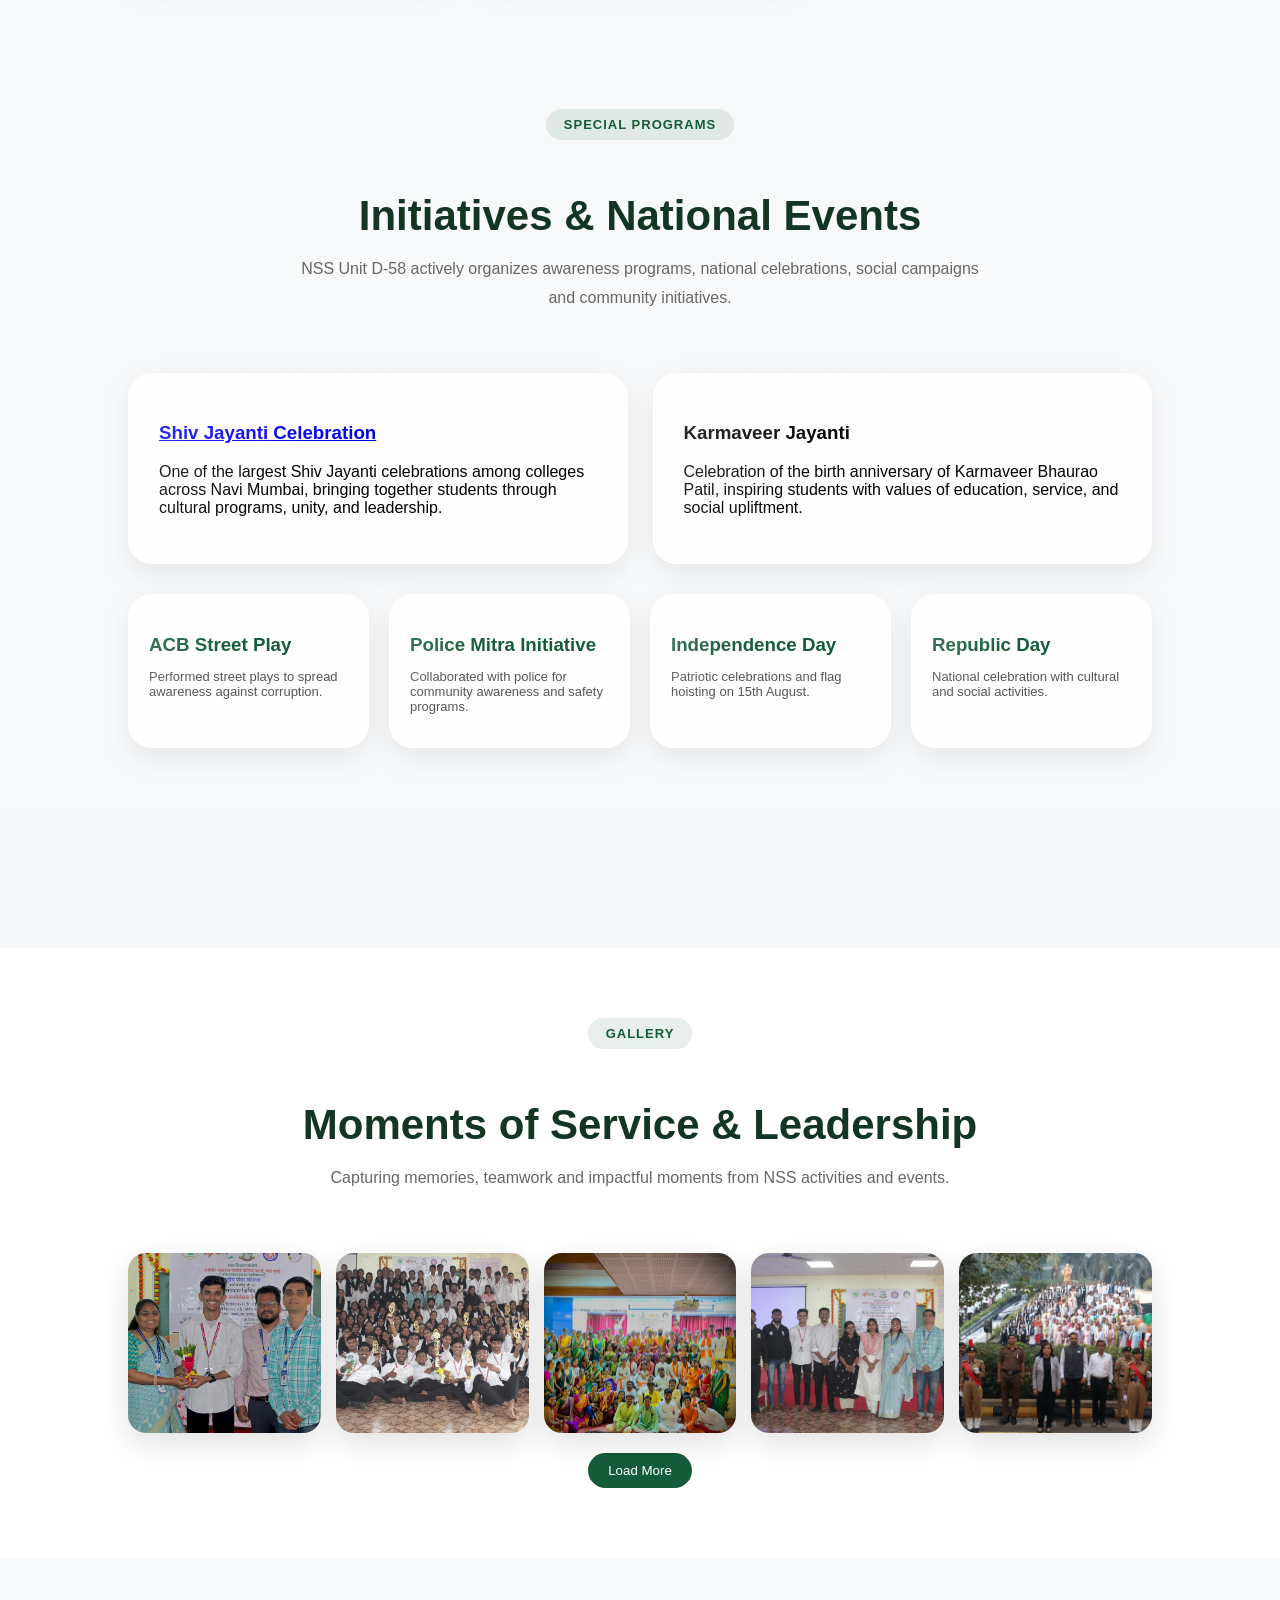
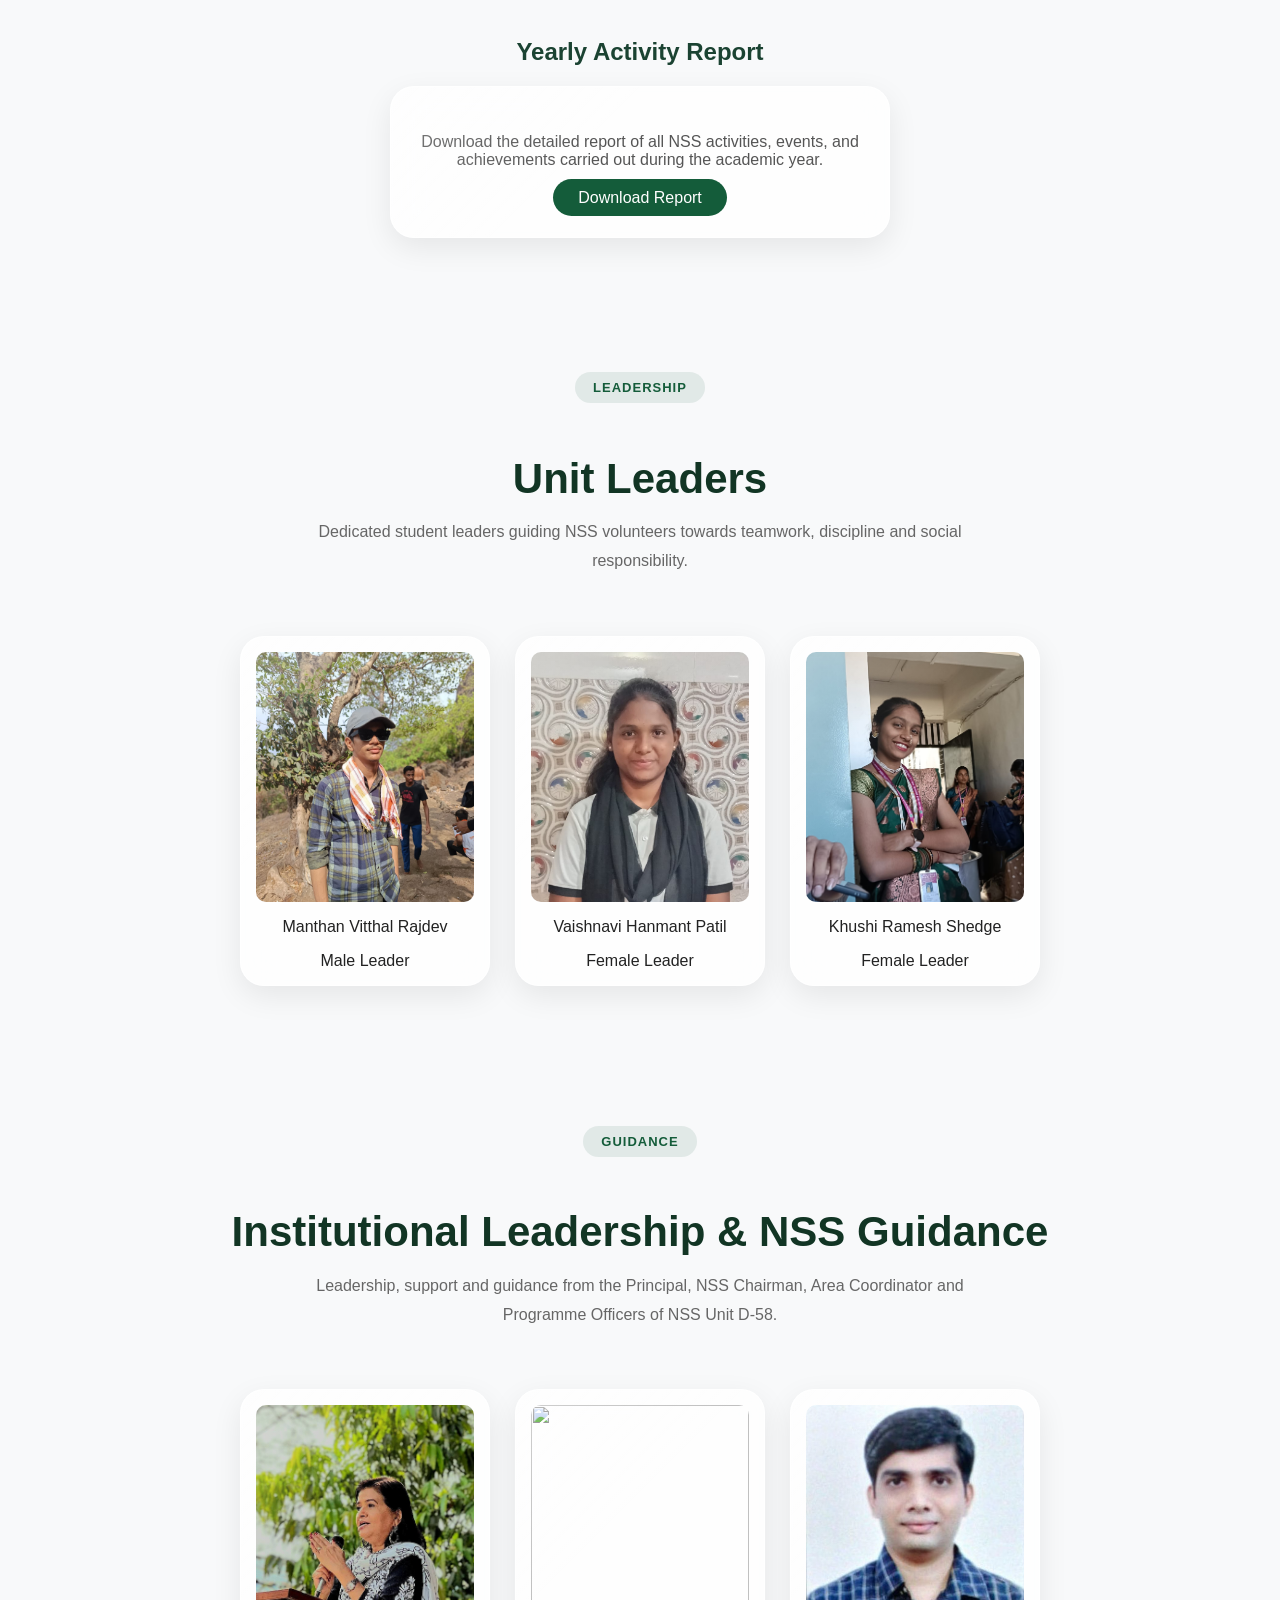
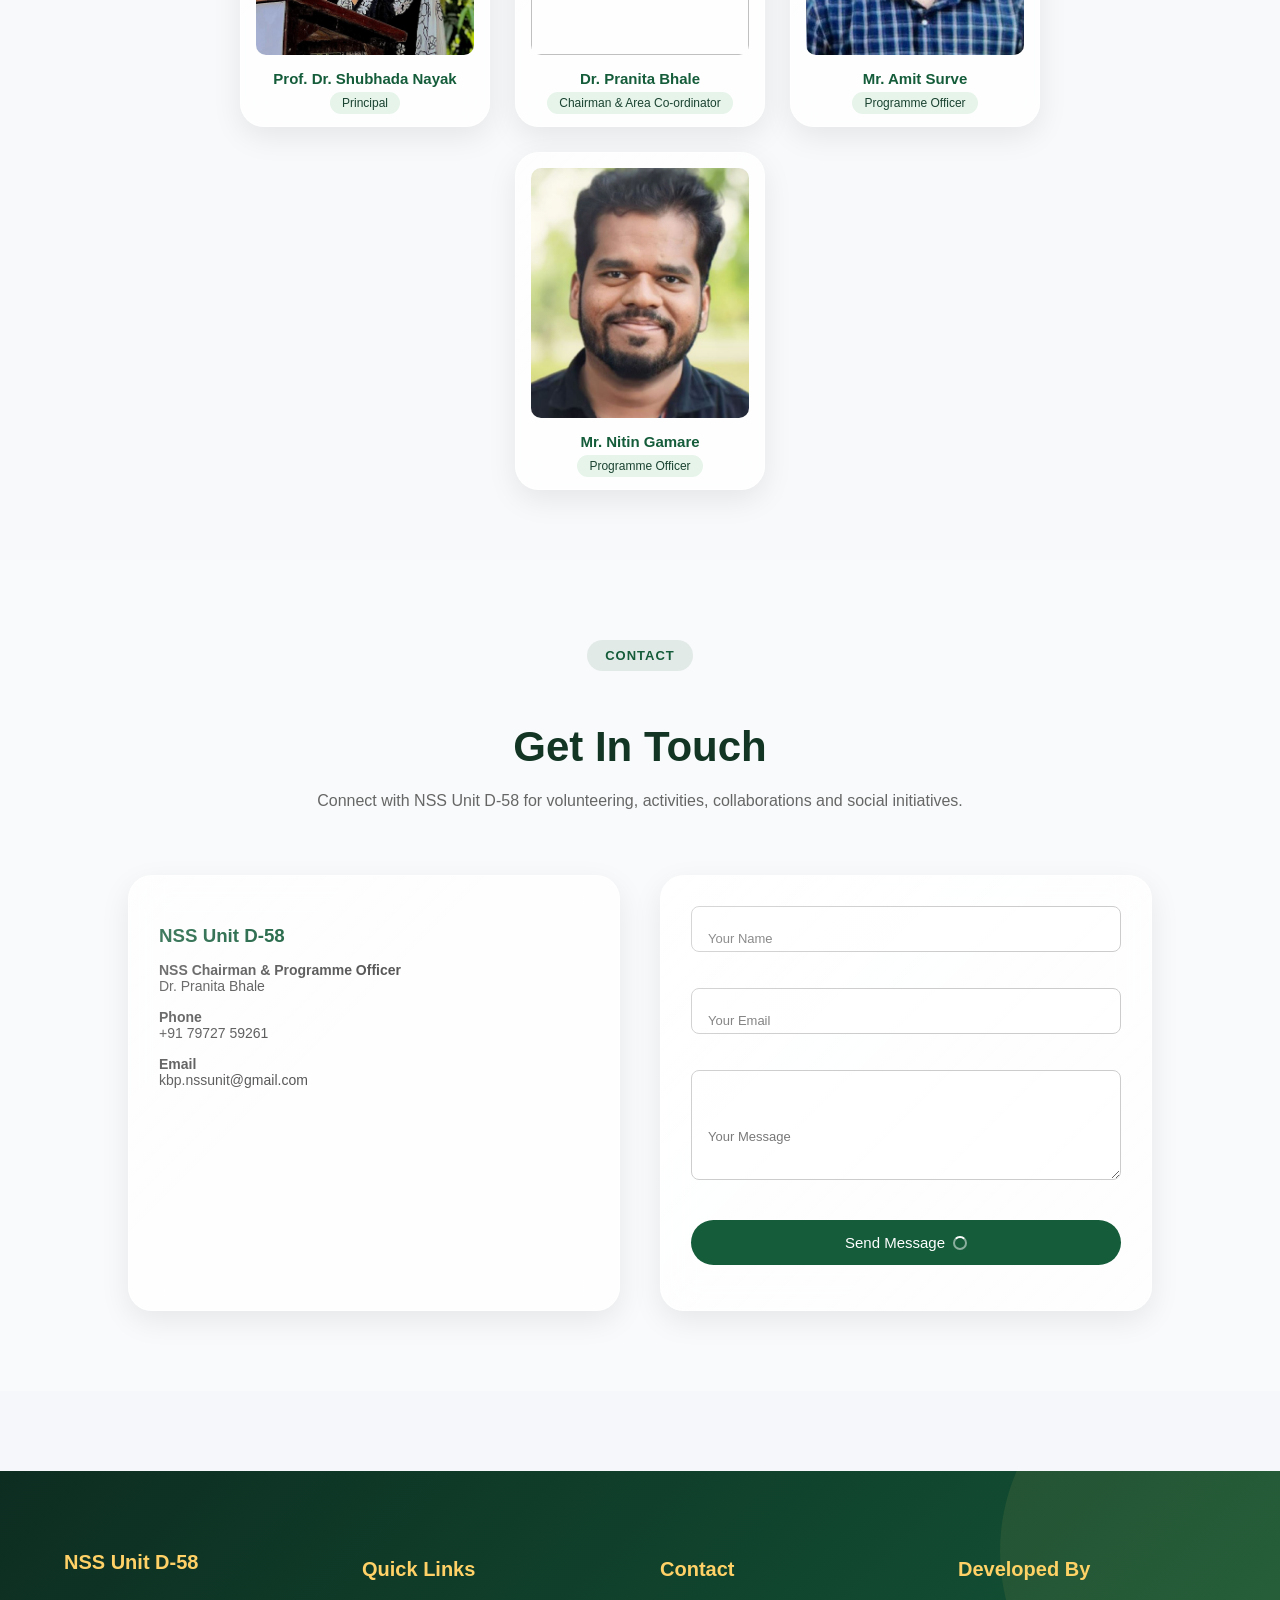
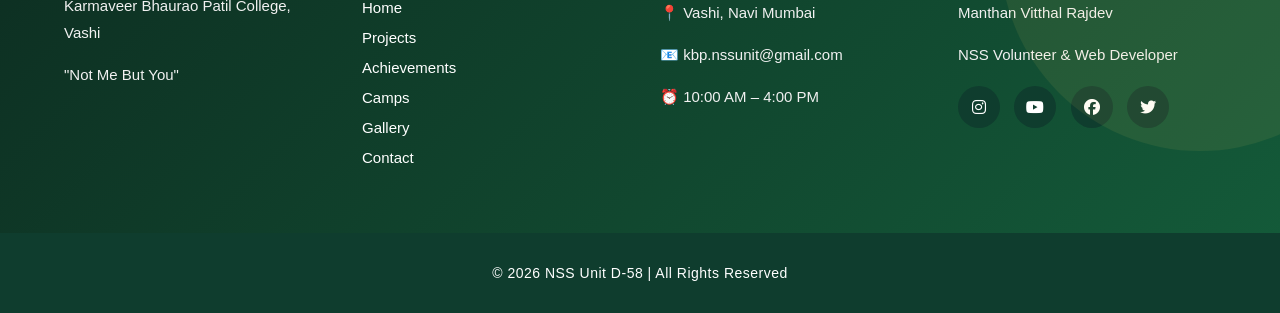
==== commit 0f823b89: "config.js" ====
--- a/index.html
+++ b/index.html
@@ -41,7 +41,8 @@
     https://firestore.googleapis.com
     https://identitytoolkit.googleapis.com
     https://securetoken.googleapis.com
-    https://api.cloudinary.com;
+    https://api.cloudinary.com
+    https://formspree.io;
   frame-src https://nss-d58.firebaseapp.com;
   object-src 'none';
 ">
@@ -708,10 +709,10 @@
         Dr. Pranita Bhale</p>
 
         <p><strong>Phone</strong><br>
-        +91 79727 59261</p>
+        <a href="tel:+917972759261" data-contact="phone">+91 79727 59261</a></p>
 
         <p><strong>Email</strong><br>
-        kbp.nssunit@gmail.com</p>
+        <a href="mailto:kbp.nssunit@gmail.com" data-contact="email">kbp.nssunit@gmail.com</a></p>
 
       </div>
 
@@ -792,7 +793,7 @@
       <h4>Contact</h4>
 
       <p>📍 Vashi, Navi Mumbai</p>
-      <p>📧 kbp.nssunit@gmail.com</p>
+      <p>📧 <a href="mailto:kbp.nssunit@gmail.com" data-contact="email">kbp.nssunit@gmail.com</a></p>
       <p>⏰ 10:00 AM – 4:00 PM</p>
     </div>
 
@@ -832,6 +833,7 @@
   </div>
 
 </footer>
+<script type="module" src="config.js"></script>
 <script src="Feedbackwidget.js" type="module"></script>
 <script type="module" src="script.js"></script>
 </body>
--- a/css/style.css
+++ b/css/style.css
@@ -1307,6 +1307,27 @@
   margin-bottom:15px;
   font-size:14px;
   color:#555;
+}
+
+.contact-info-card a[data-contact]{
+  color:#555;
+  text-decoration:none;
+}
+
+.contact-info-card a[data-contact]:hover,
+.contact-info-card a[data-contact]:focus{
+  color:#145c3a;
+  text-decoration:underline;
+}
+
+.footer-section a[data-contact]{
+  color:inherit;
+  text-decoration:none;
+}
+
+.footer-section a[data-contact]:hover,
+.footer-section a[data-contact]:focus{
+  text-decoration:underline;
 }
 
 /* FORM CARD */
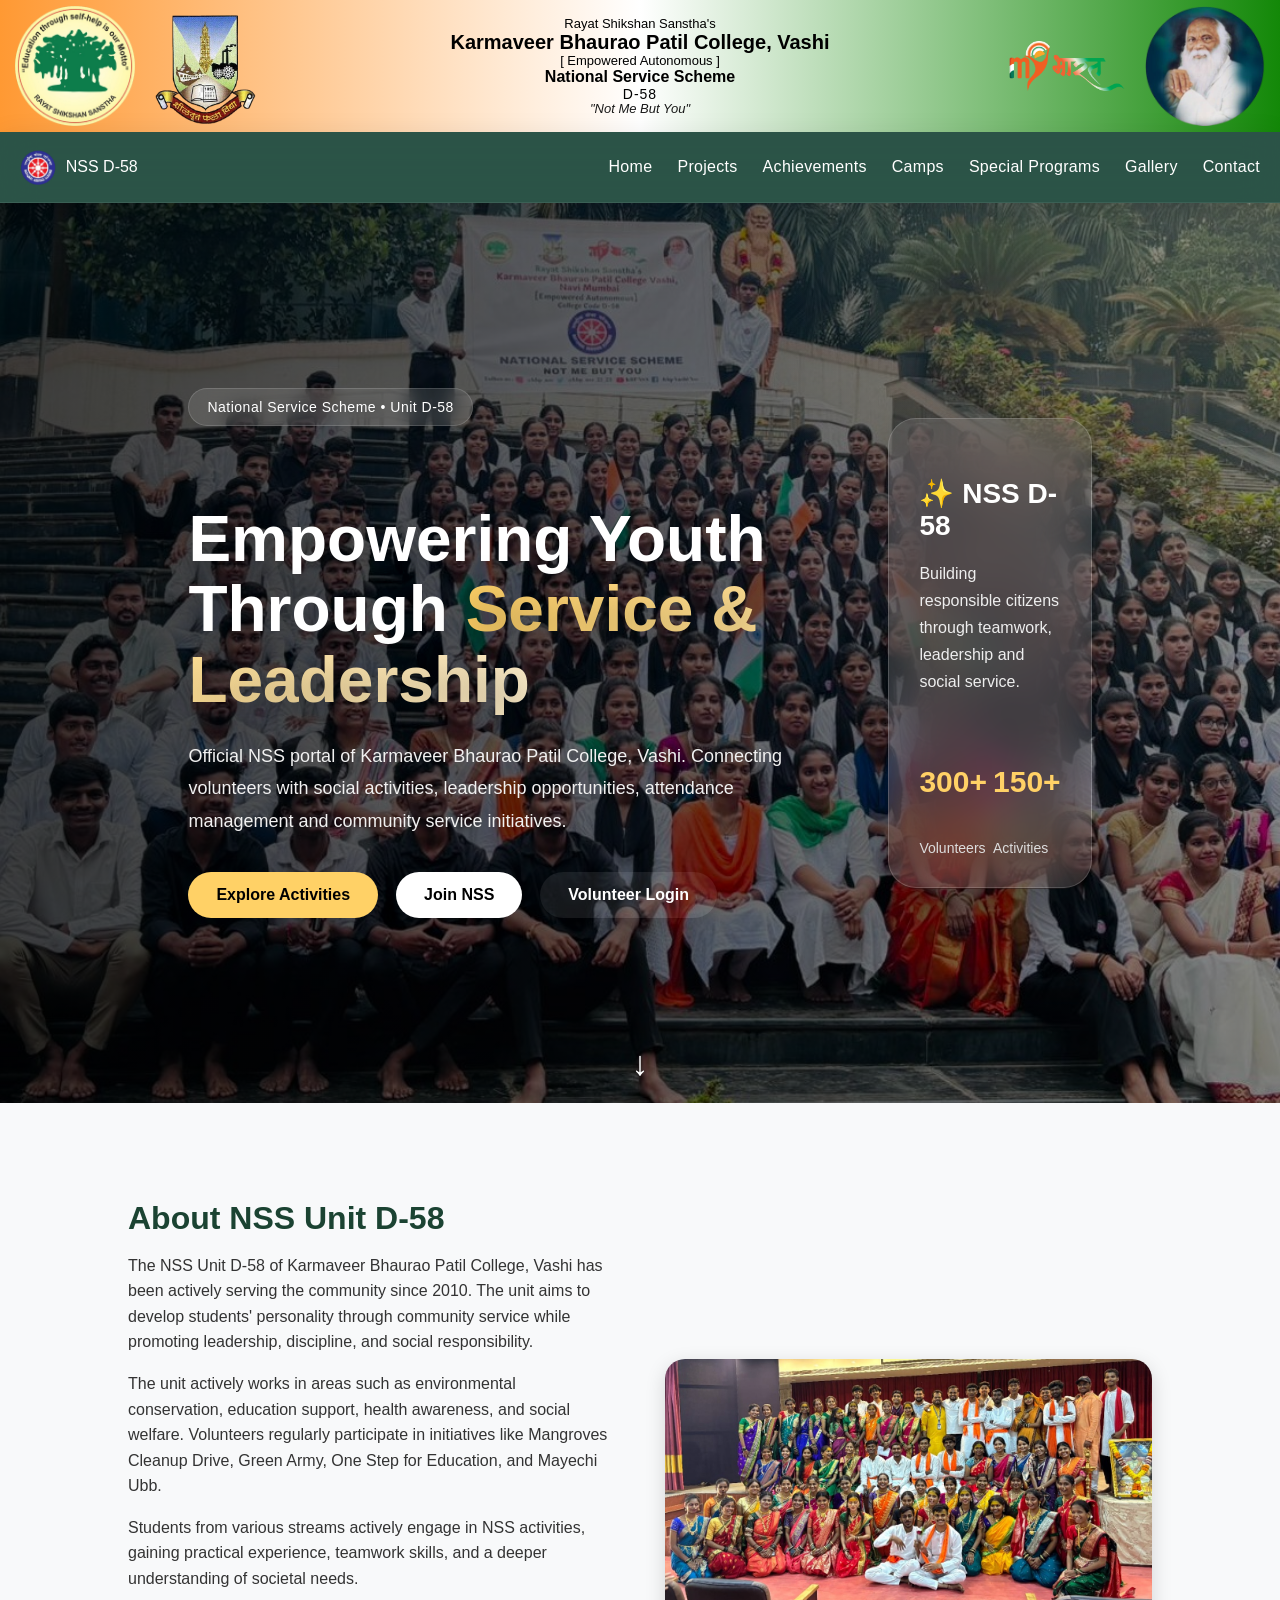
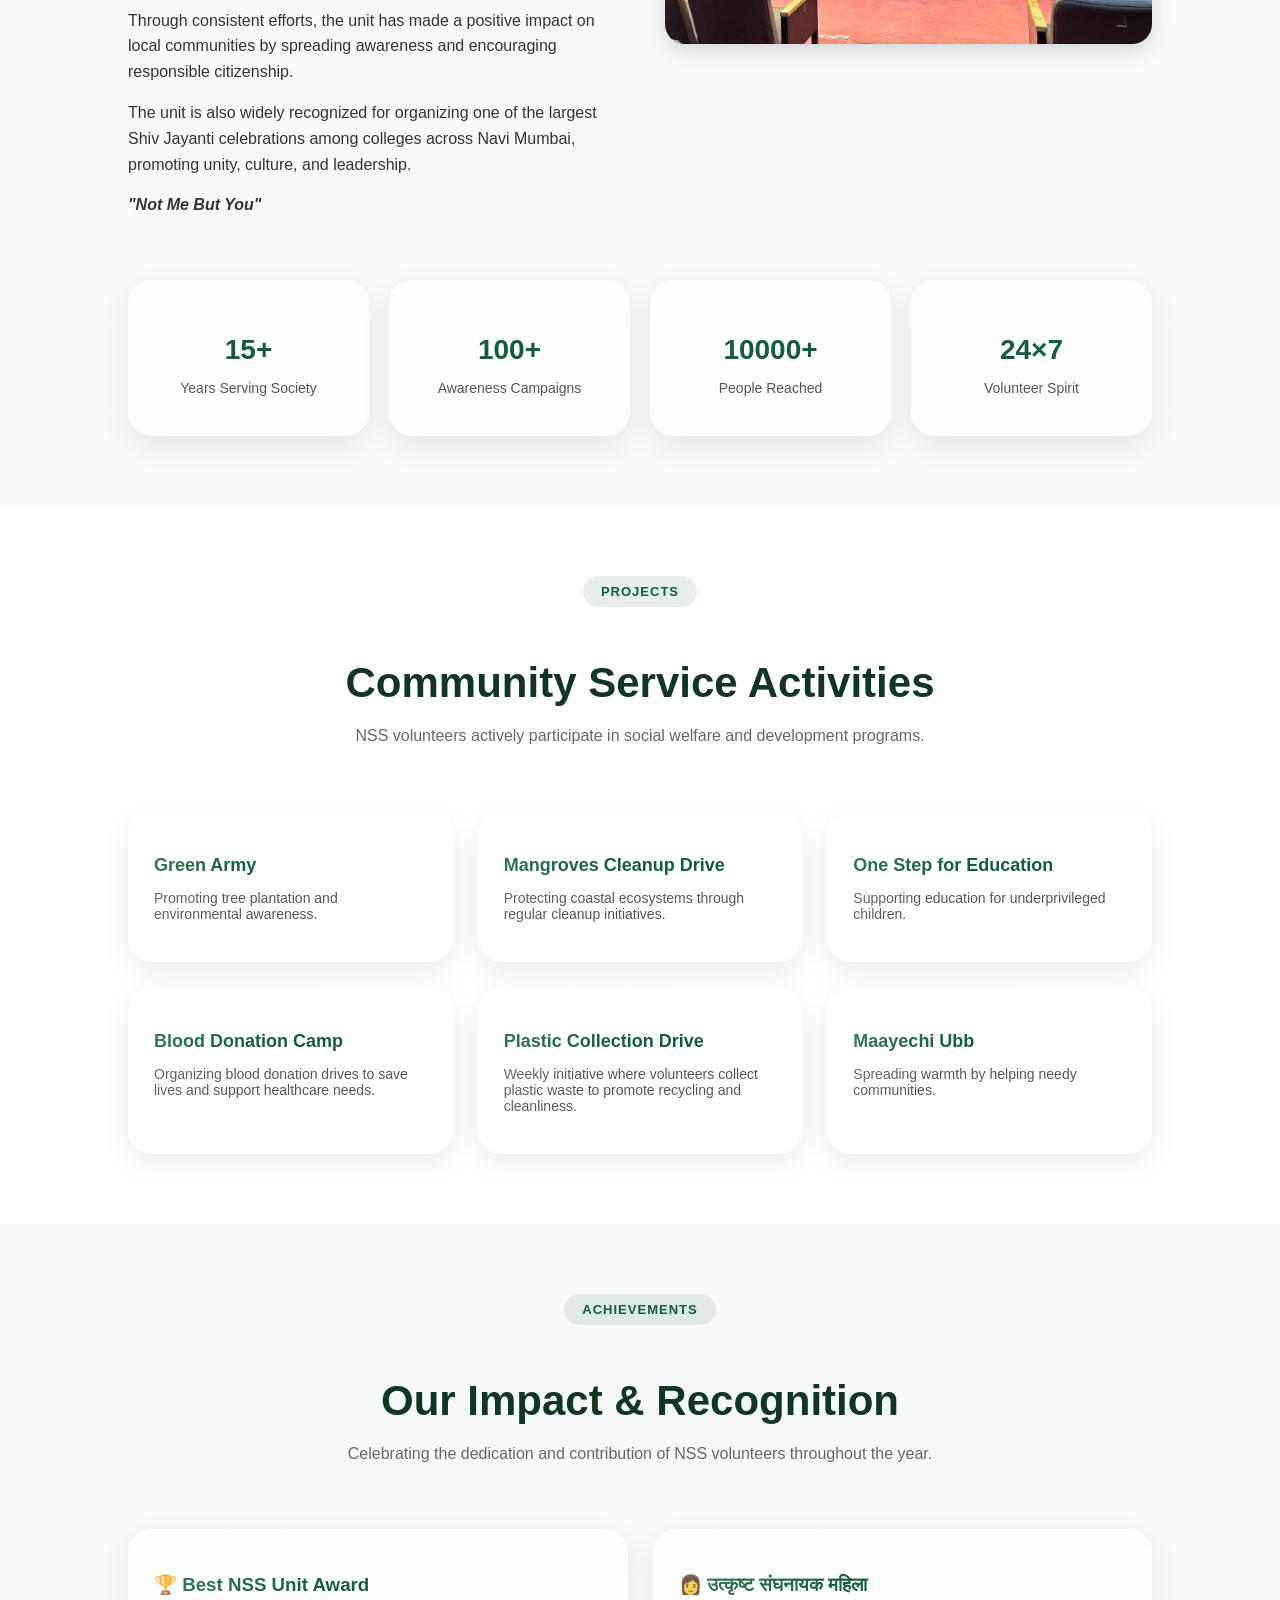
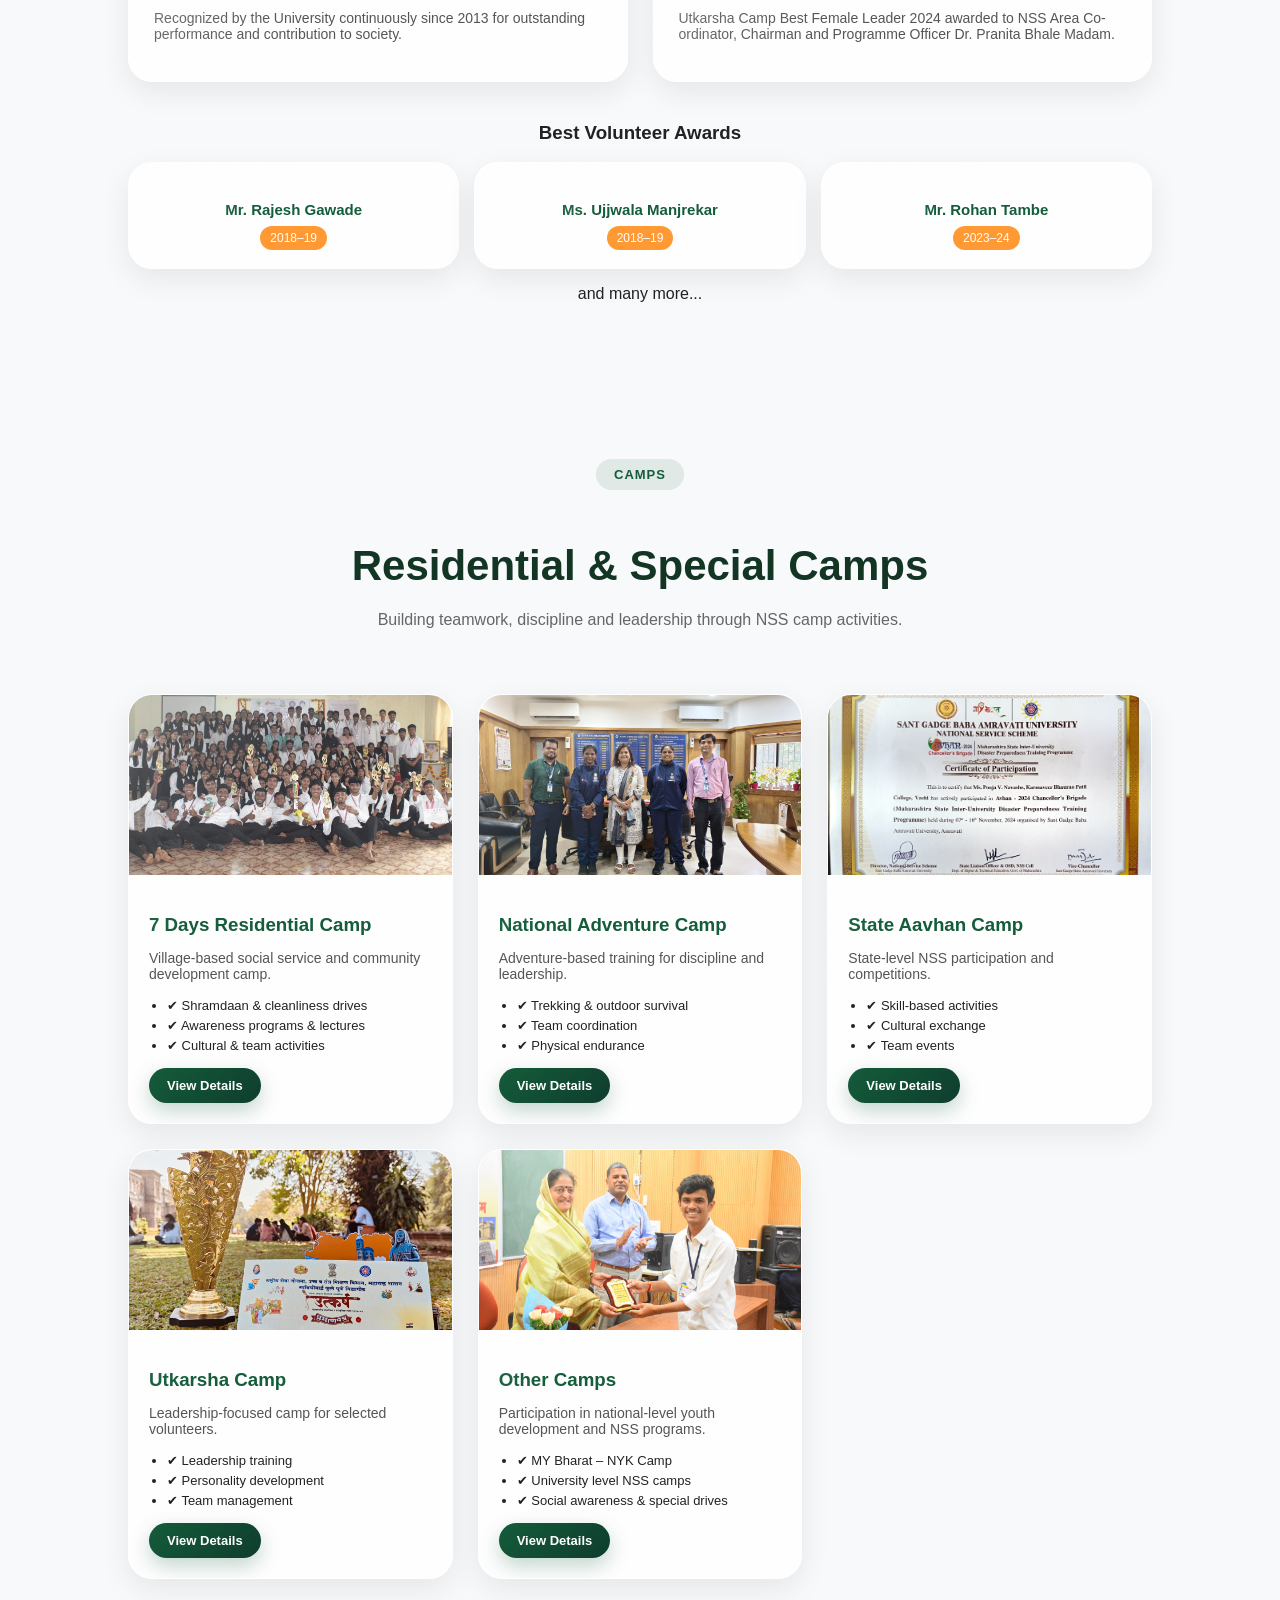
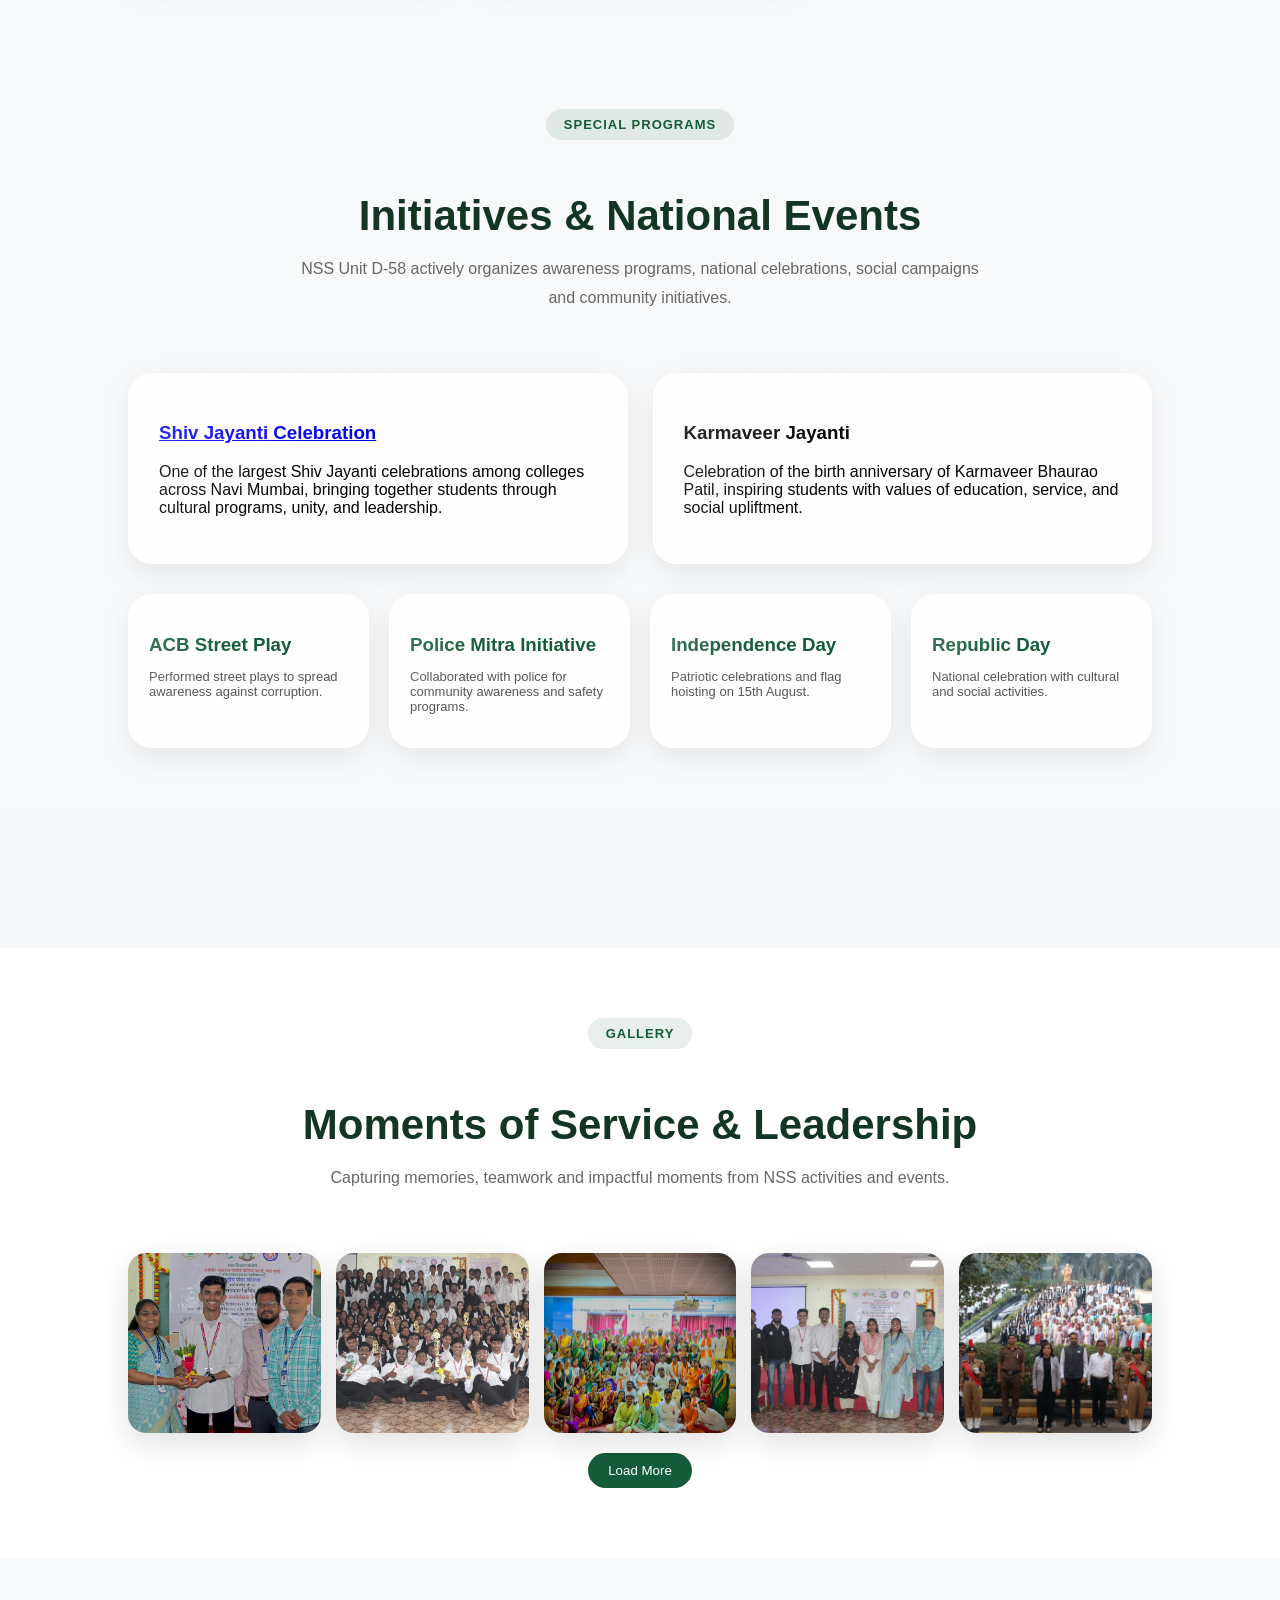
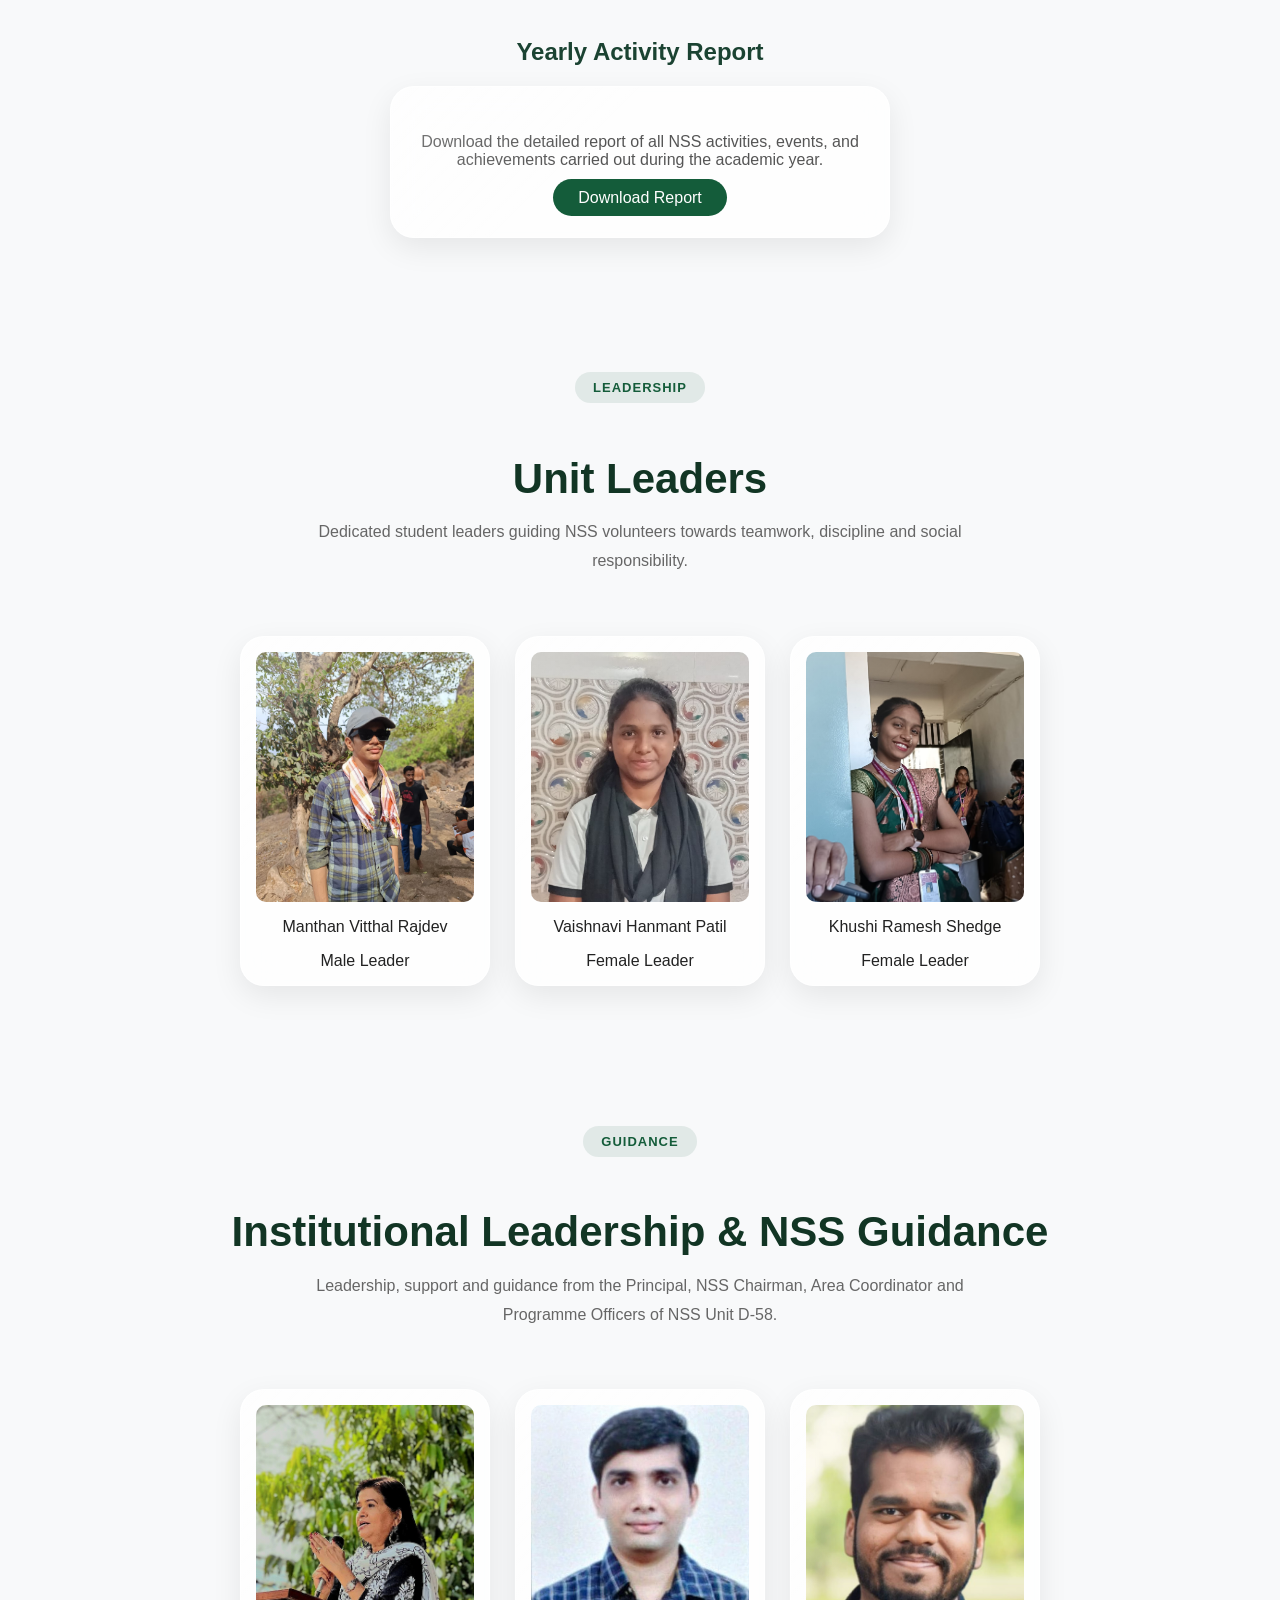
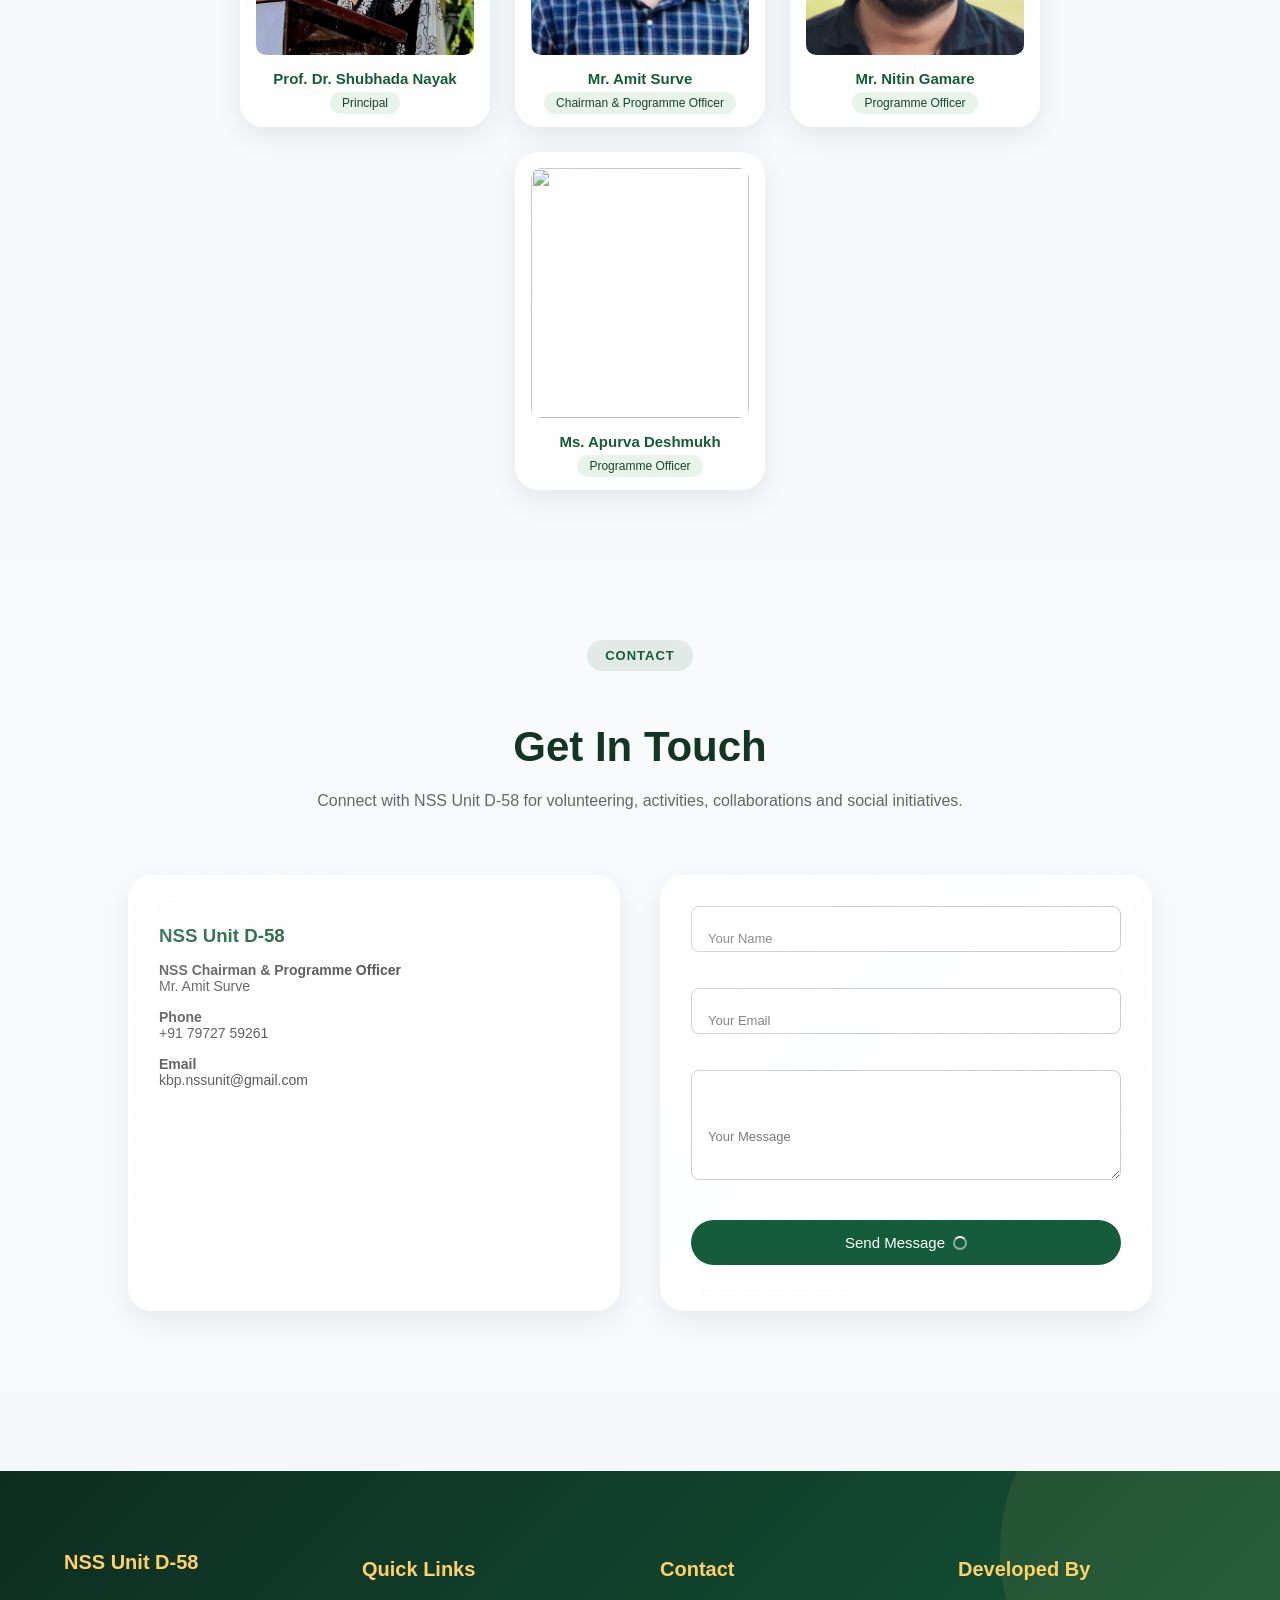
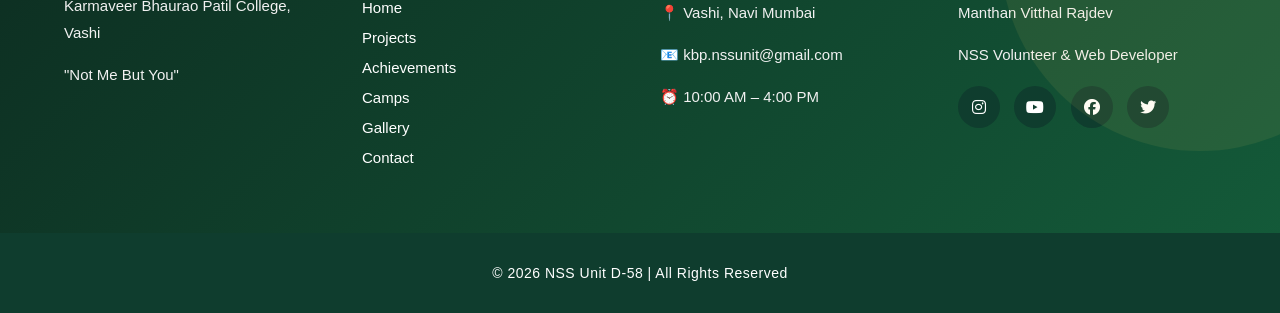
==== commit 8a5128f6: "po change" ====
--- a/index.html
+++ b/index.html
@@ -663,24 +663,24 @@
 
     <!-- CHAIRMAN -->
     <div class="guidance-card">
-      <img loading="lazy" src="images/pranita.jpg" alt="">
-      <p class="name">Dr. Pranita Bhale</p>
-      <span class="role highlight">Chairman & Area Co-ordinator </span>
-    </div>
-
-    <!-- PROGRAMME OFFICER -->
-    <div class="guidance-card">
       <img loading="lazy" src="images/AMITSIRPO.jpeg" alt="">
       <p class="name">Mr. Amit Surve</p>
-      <span class="role">Programme Officer</span>
-    </div>
-
+      <span class="role highlight">Chairman & Programme Officer </span>
+    </div>
+
+    <!-- PROGRAMME OFFICER -->
     <div class="guidance-card">
       <img loading="lazy" src="images/NITINSIRPO.jpeg" alt="">
       <p class="name">Mr. Nitin Gamare</p>
       <span class="role">Programme Officer</span>
     </div>
 
+    <div class="guidance-card">
+      <img loading="lazy" src="images/pranita.jpg" alt="">
+      <p class="name">Ms. Apurva Deshmukh</p>
+      <span class="role">Programme Officer</span>
+    </div>
+
   </div>
 
 </section>
@@ -706,10 +706,10 @@
         <h3>NSS Unit D-58</h3>
 
         <p><strong>NSS Chairman & Programme Officer</strong><br>
-        Dr. Pranita Bhale</p>
+        Mr. Amit Surve</p>
 
         <p><strong>Phone</strong><br>
-        <a href="tel:+917972759261" data-contact="phone">+91 79727 59261</a></p>
+        <a href="tel:+917972759261" data-contact="phone">+91 97023 29597</a></p>
 
         <p><strong>Email</strong><br>
         <a href="mailto:kbp.nssunit@gmail.com" data-contact="email">kbp.nssunit@gmail.com</a></p>
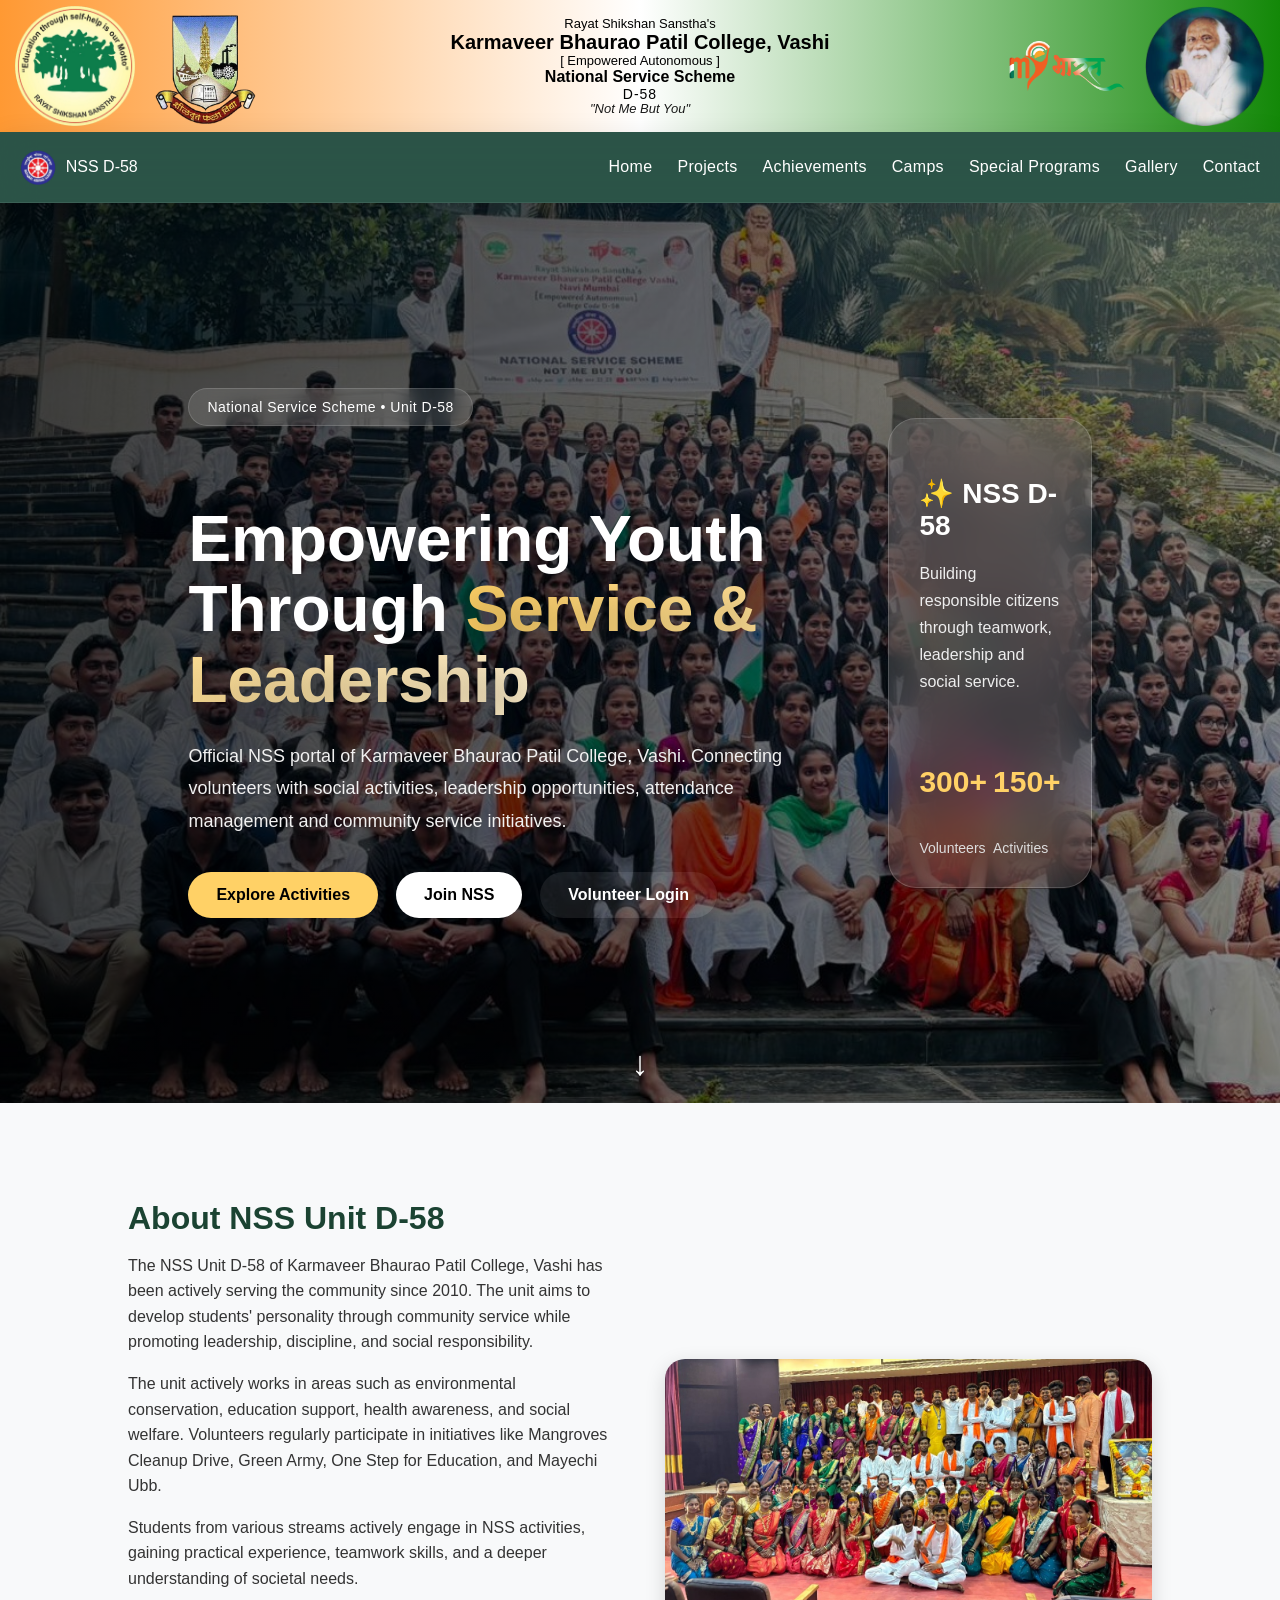
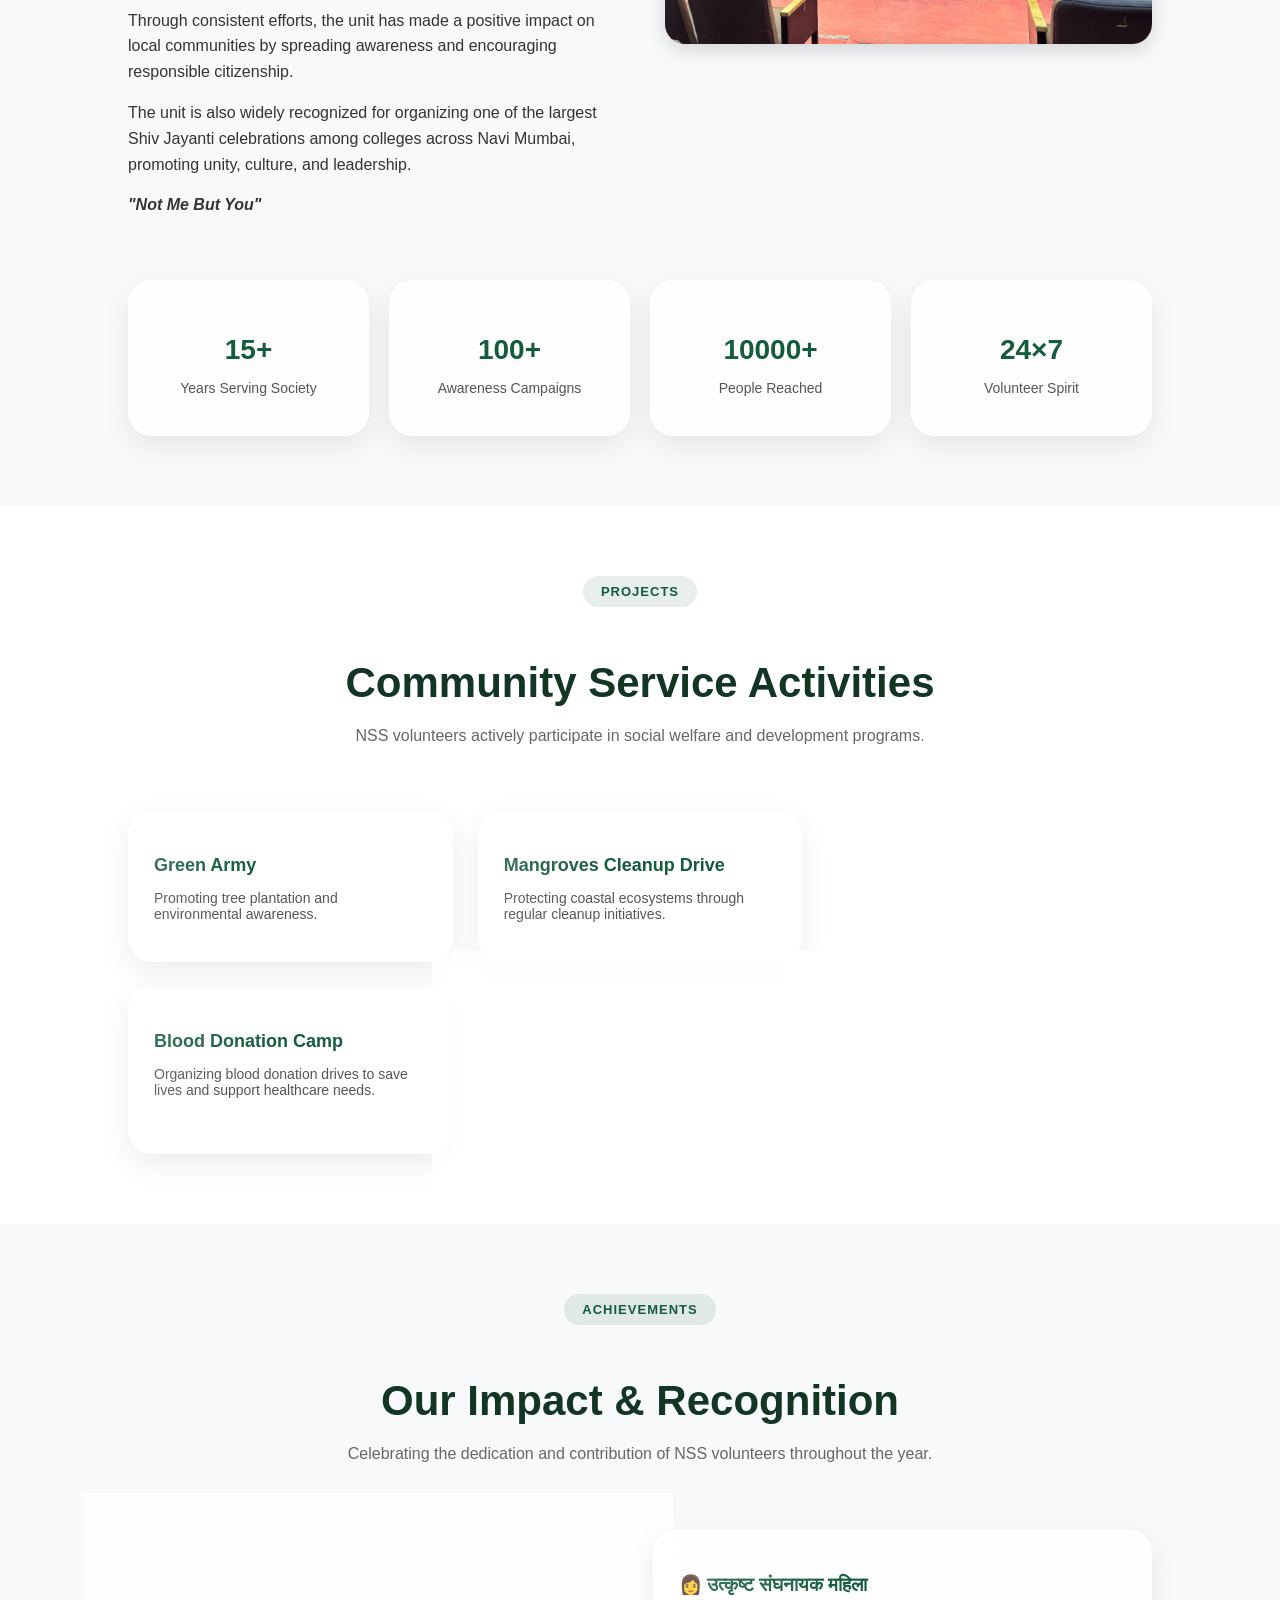
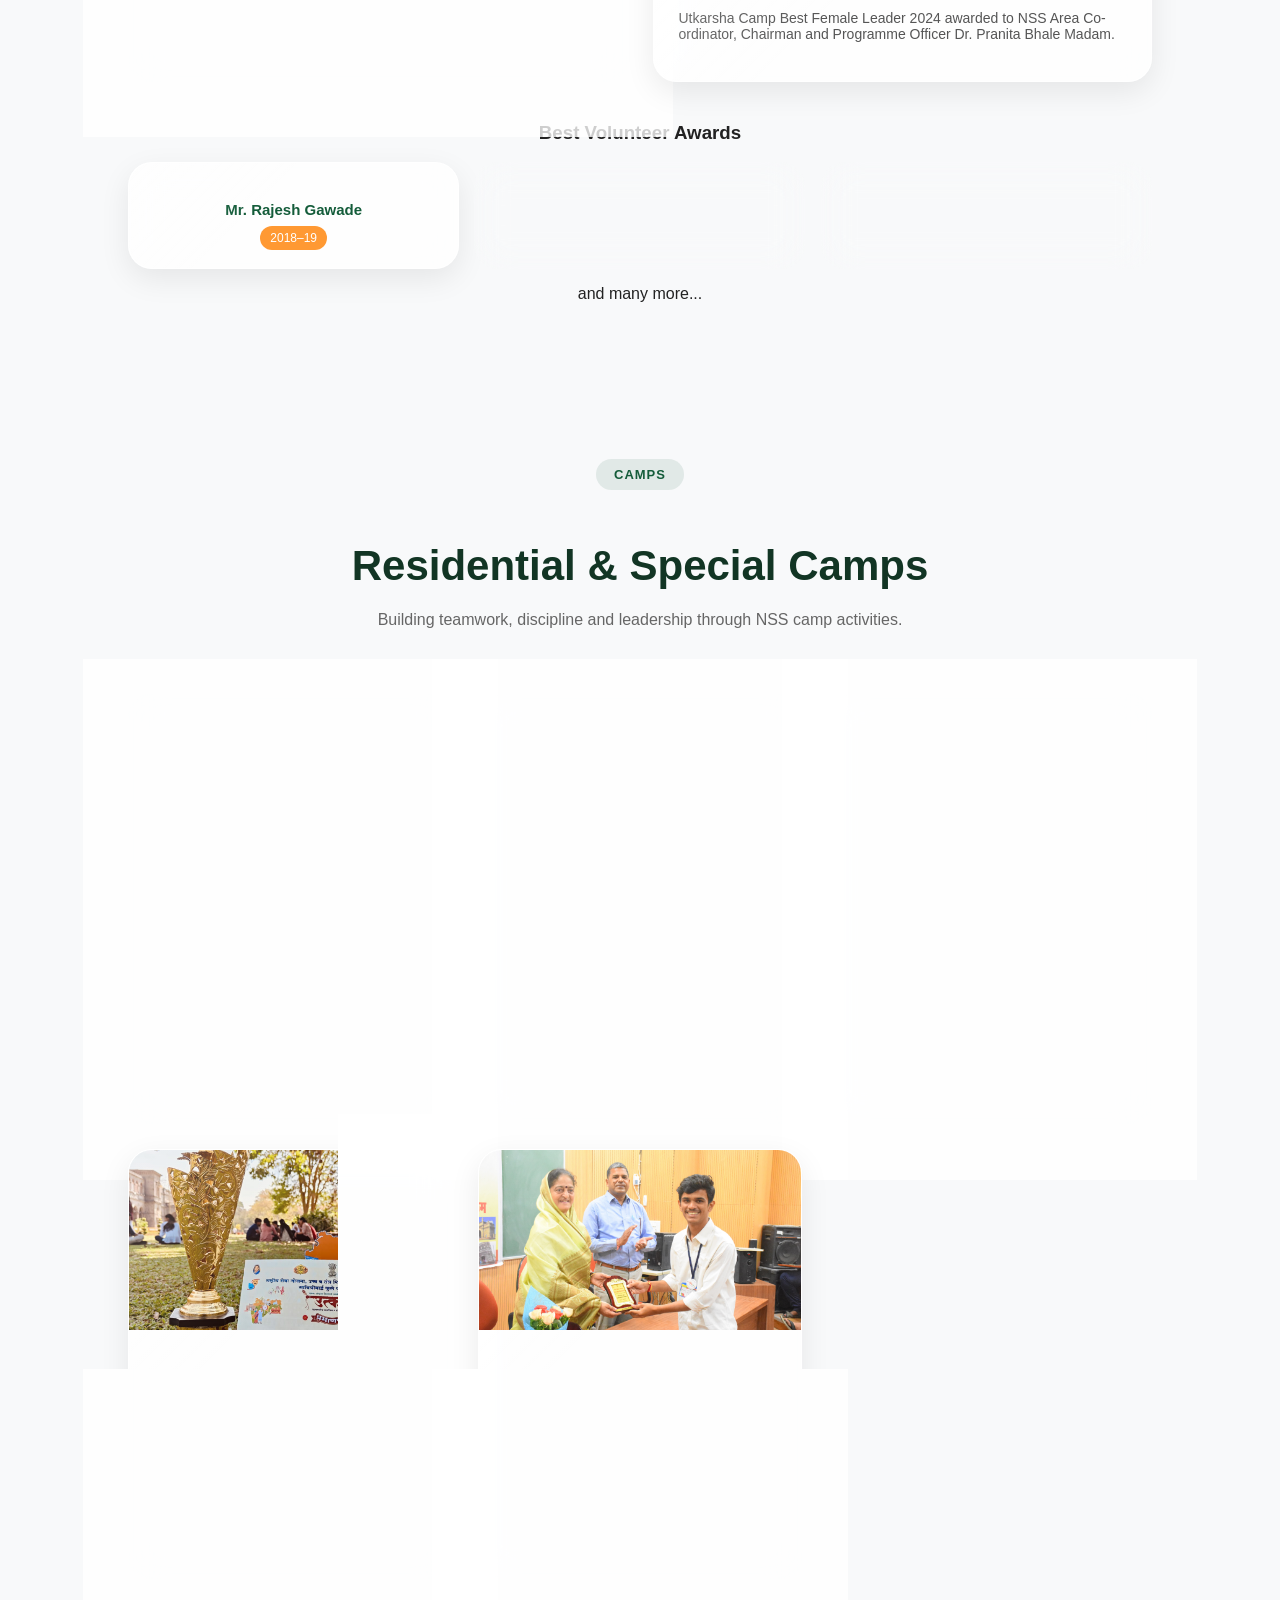
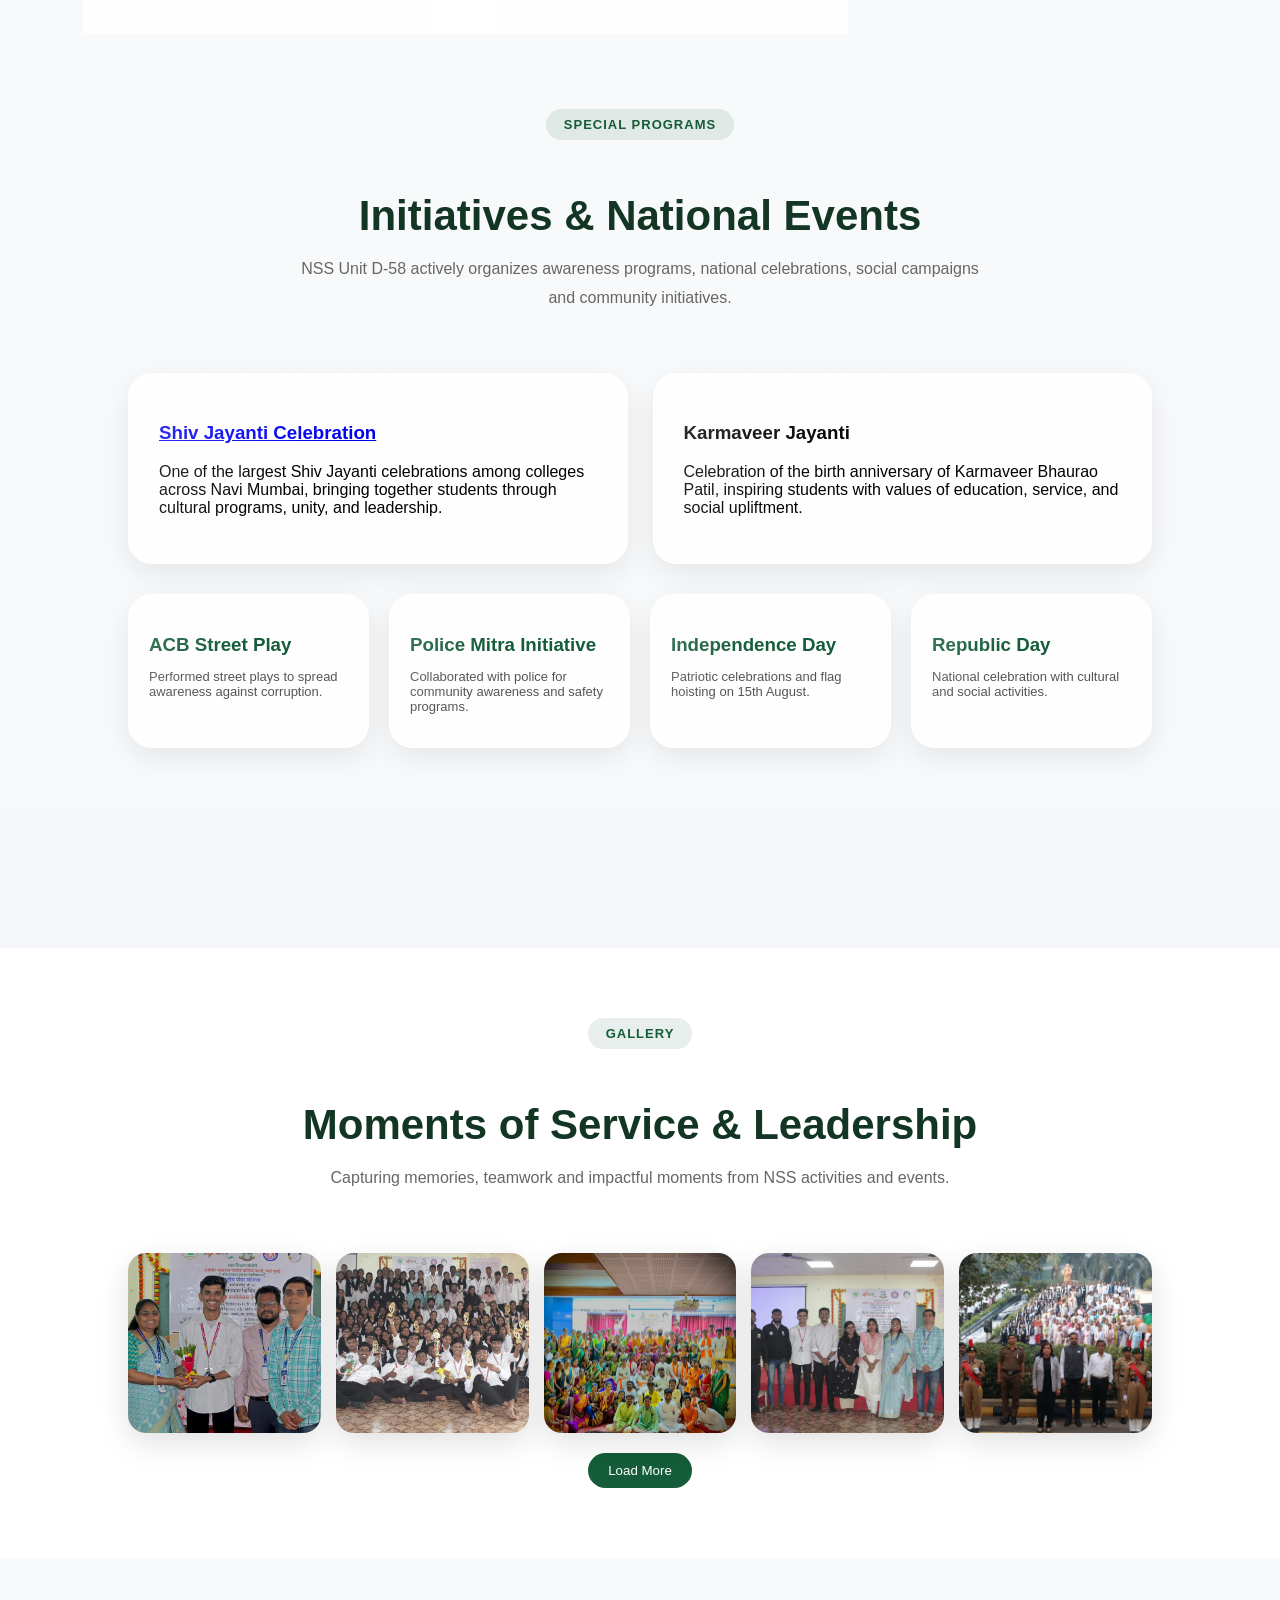
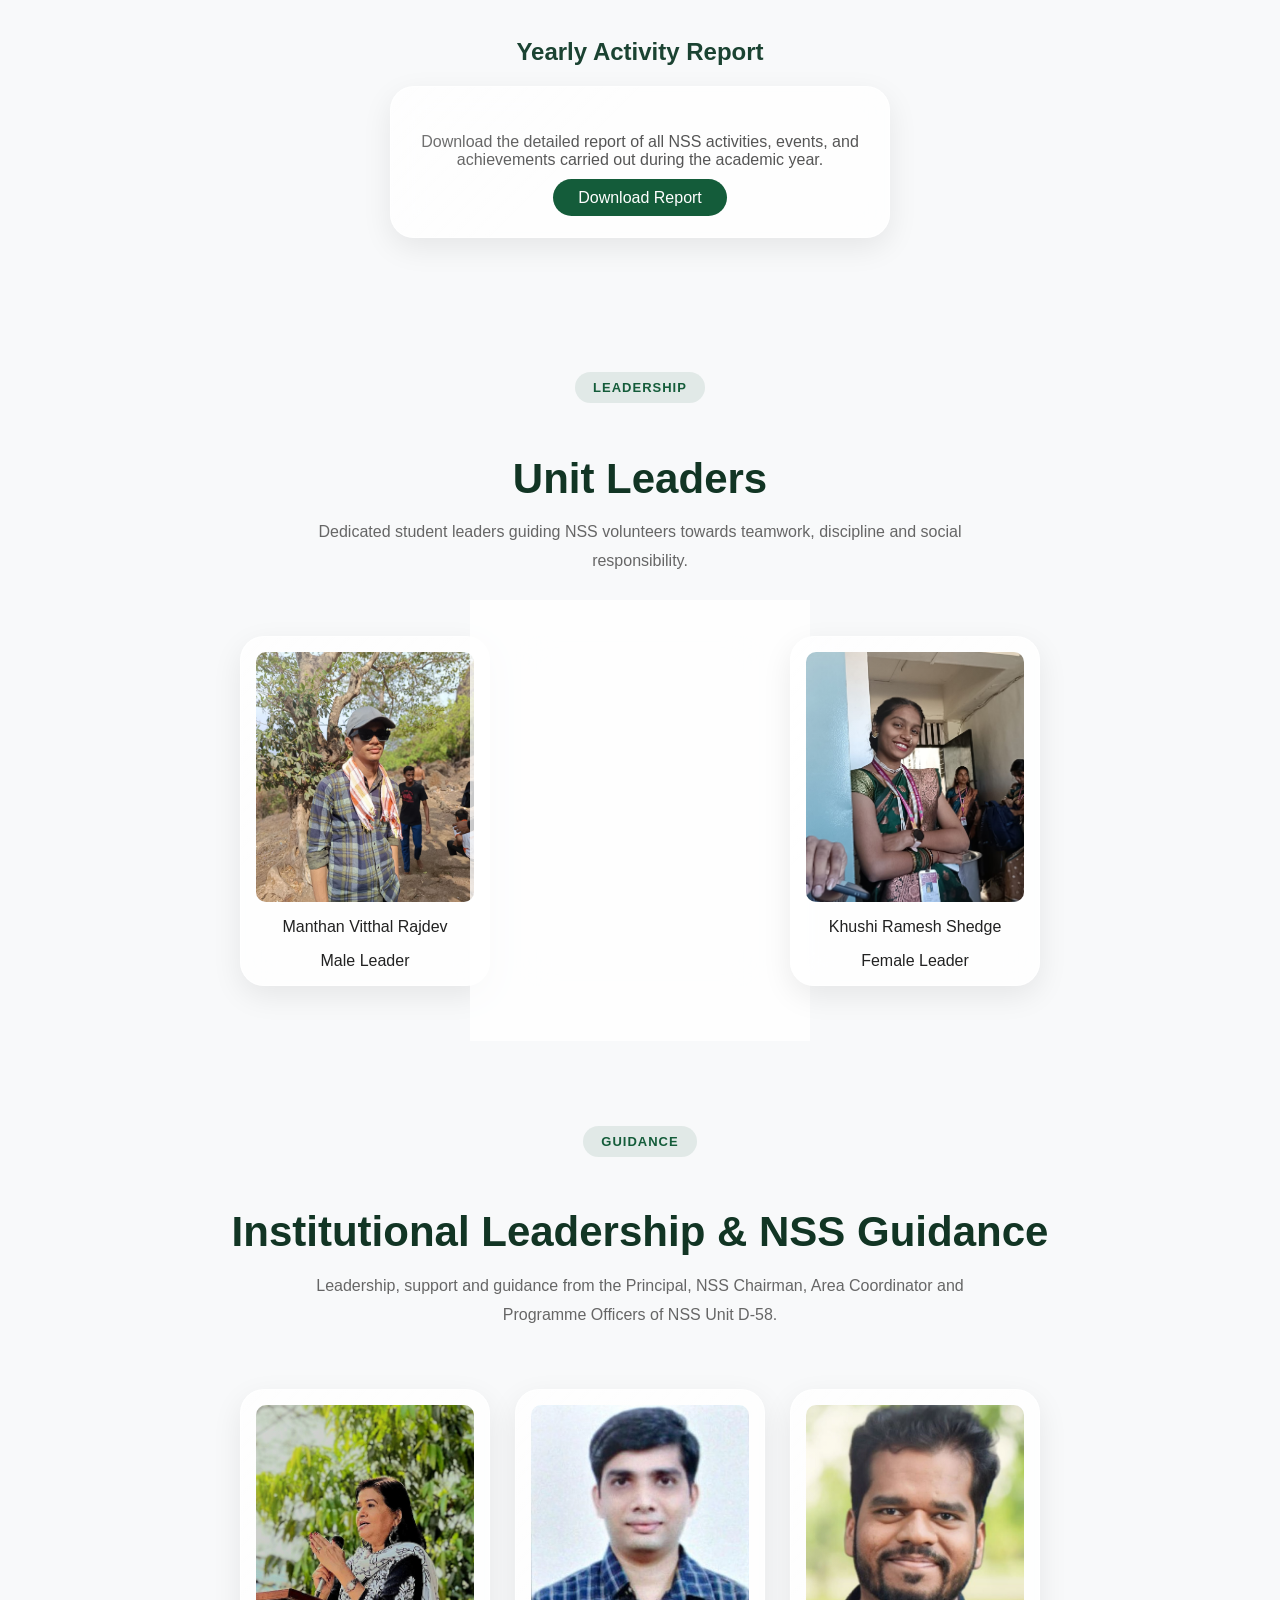
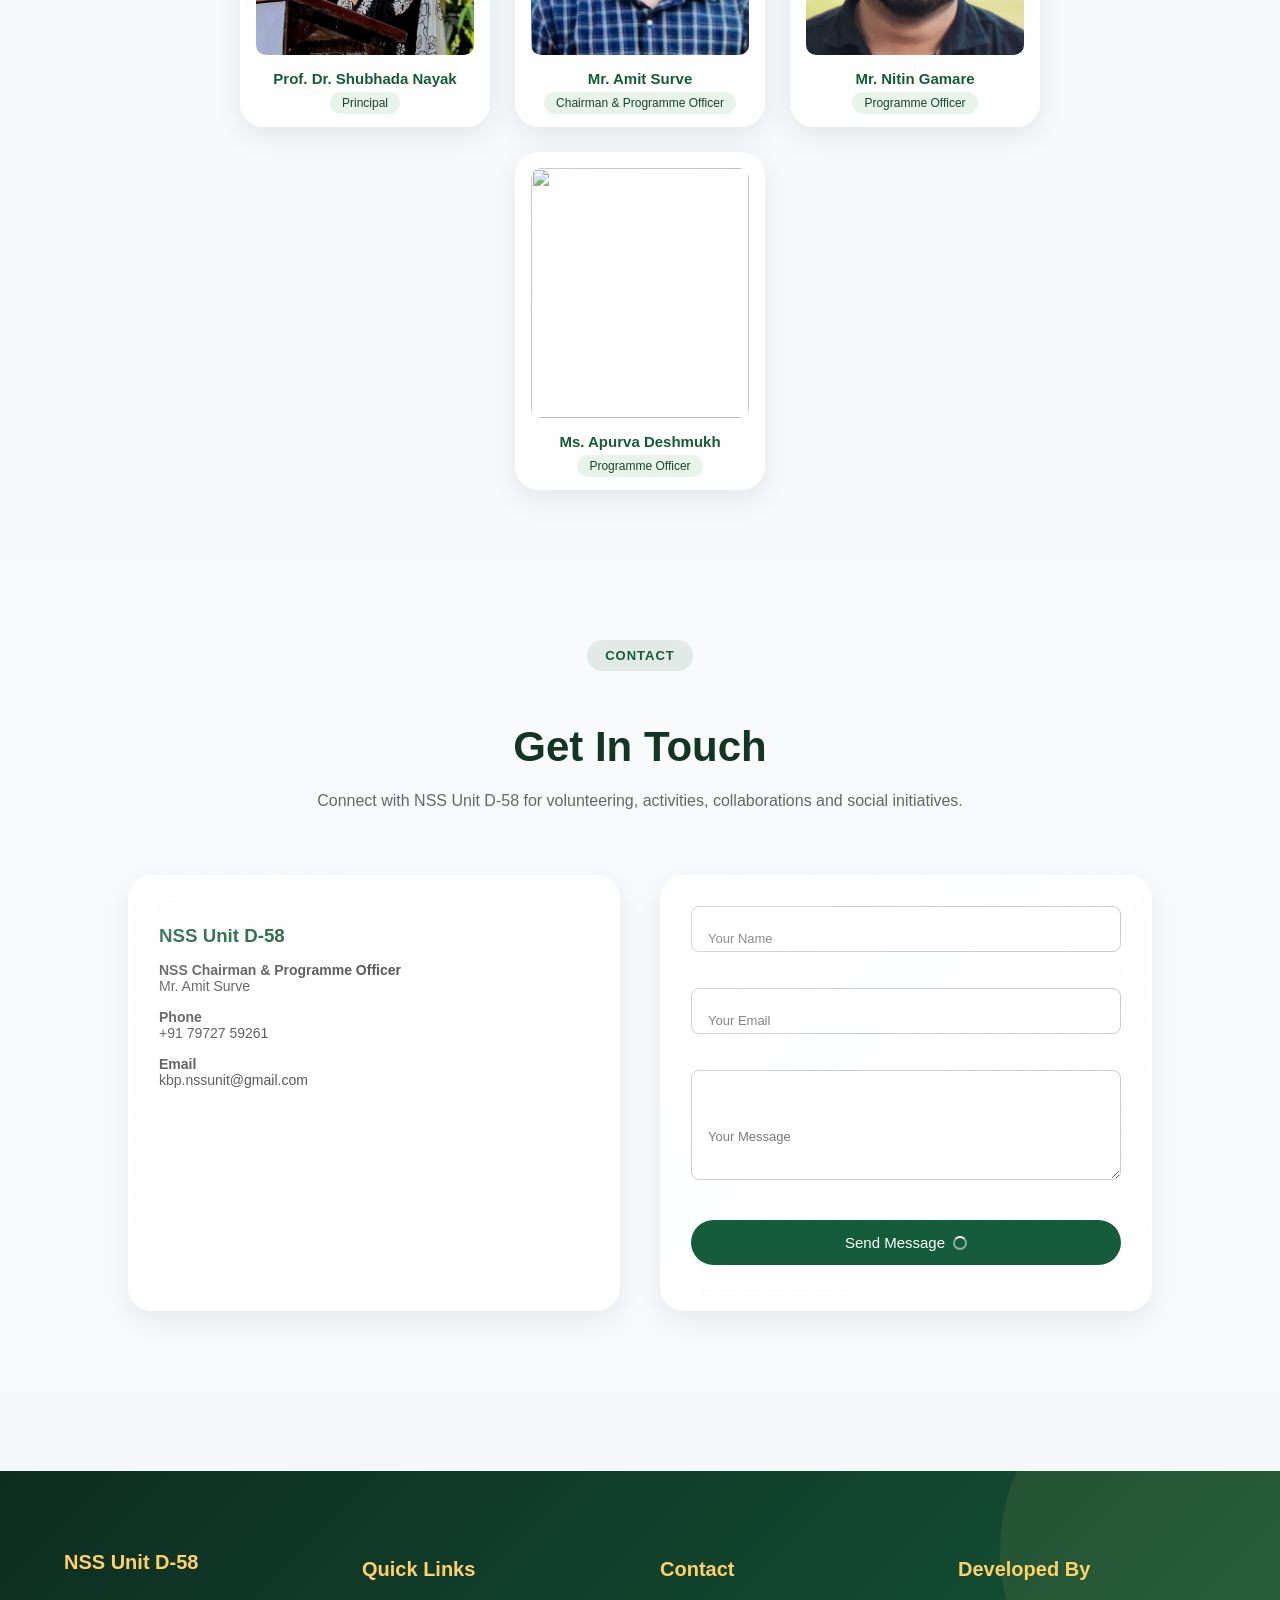
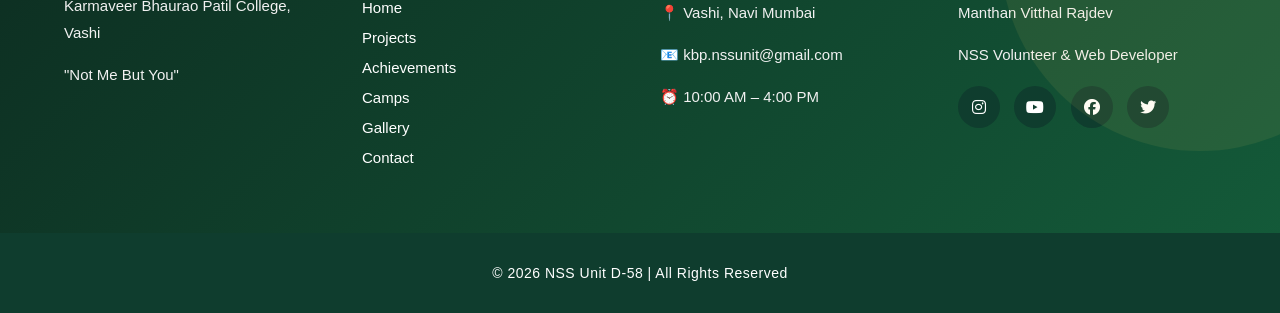
==== commit 9fd784c2: "change" ====
--- a/index.html
+++ b/index.html
@@ -709,7 +709,7 @@
         Mr. Amit Surve</p>
 
         <p><strong>Phone</strong><br>
-        <a href="tel:+917972759261" data-contact="phone">+91 97023 29597</a></p>
+        <a href="tel:+91 97023 29597" data-contact="phone">+91 97023 29597</a></p>
 
         <p><strong>Email</strong><br>
         <a href="mailto:kbp.nssunit@gmail.com" data-contact="email">kbp.nssunit@gmail.com</a></p>
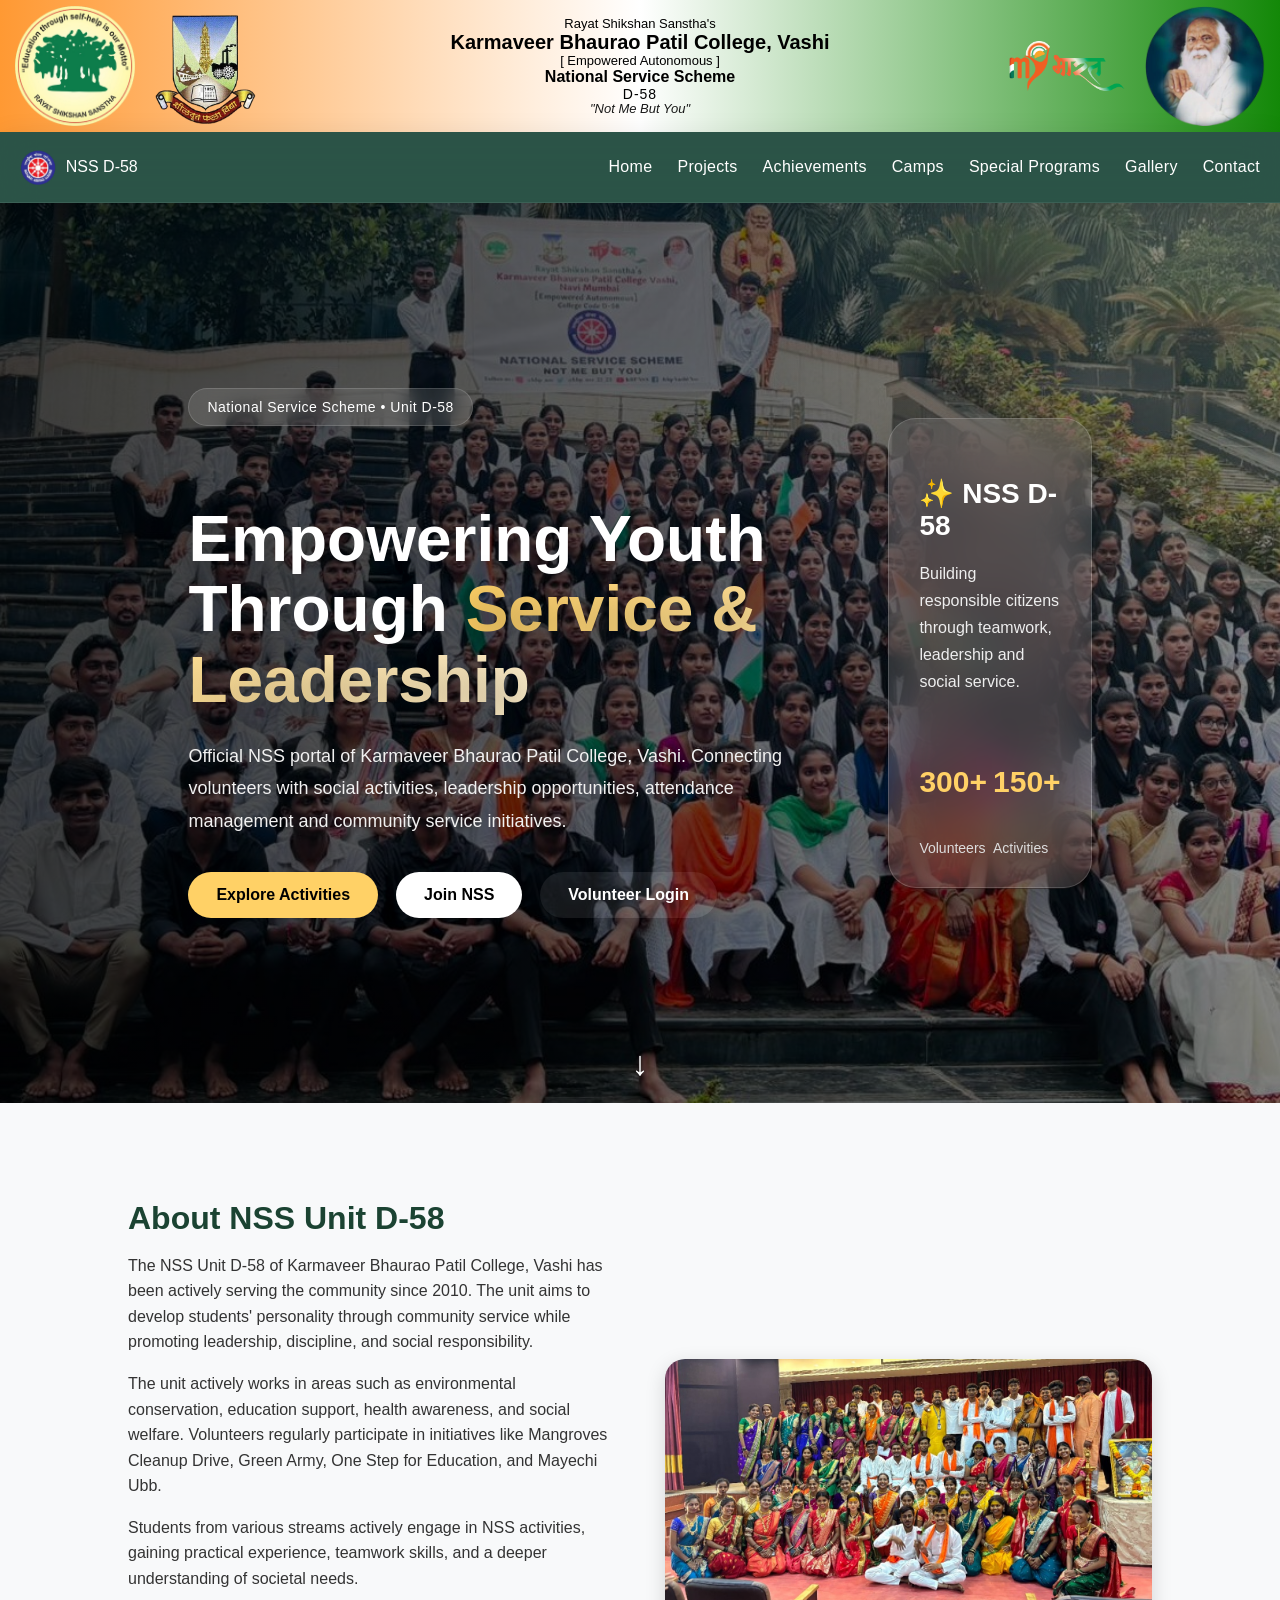
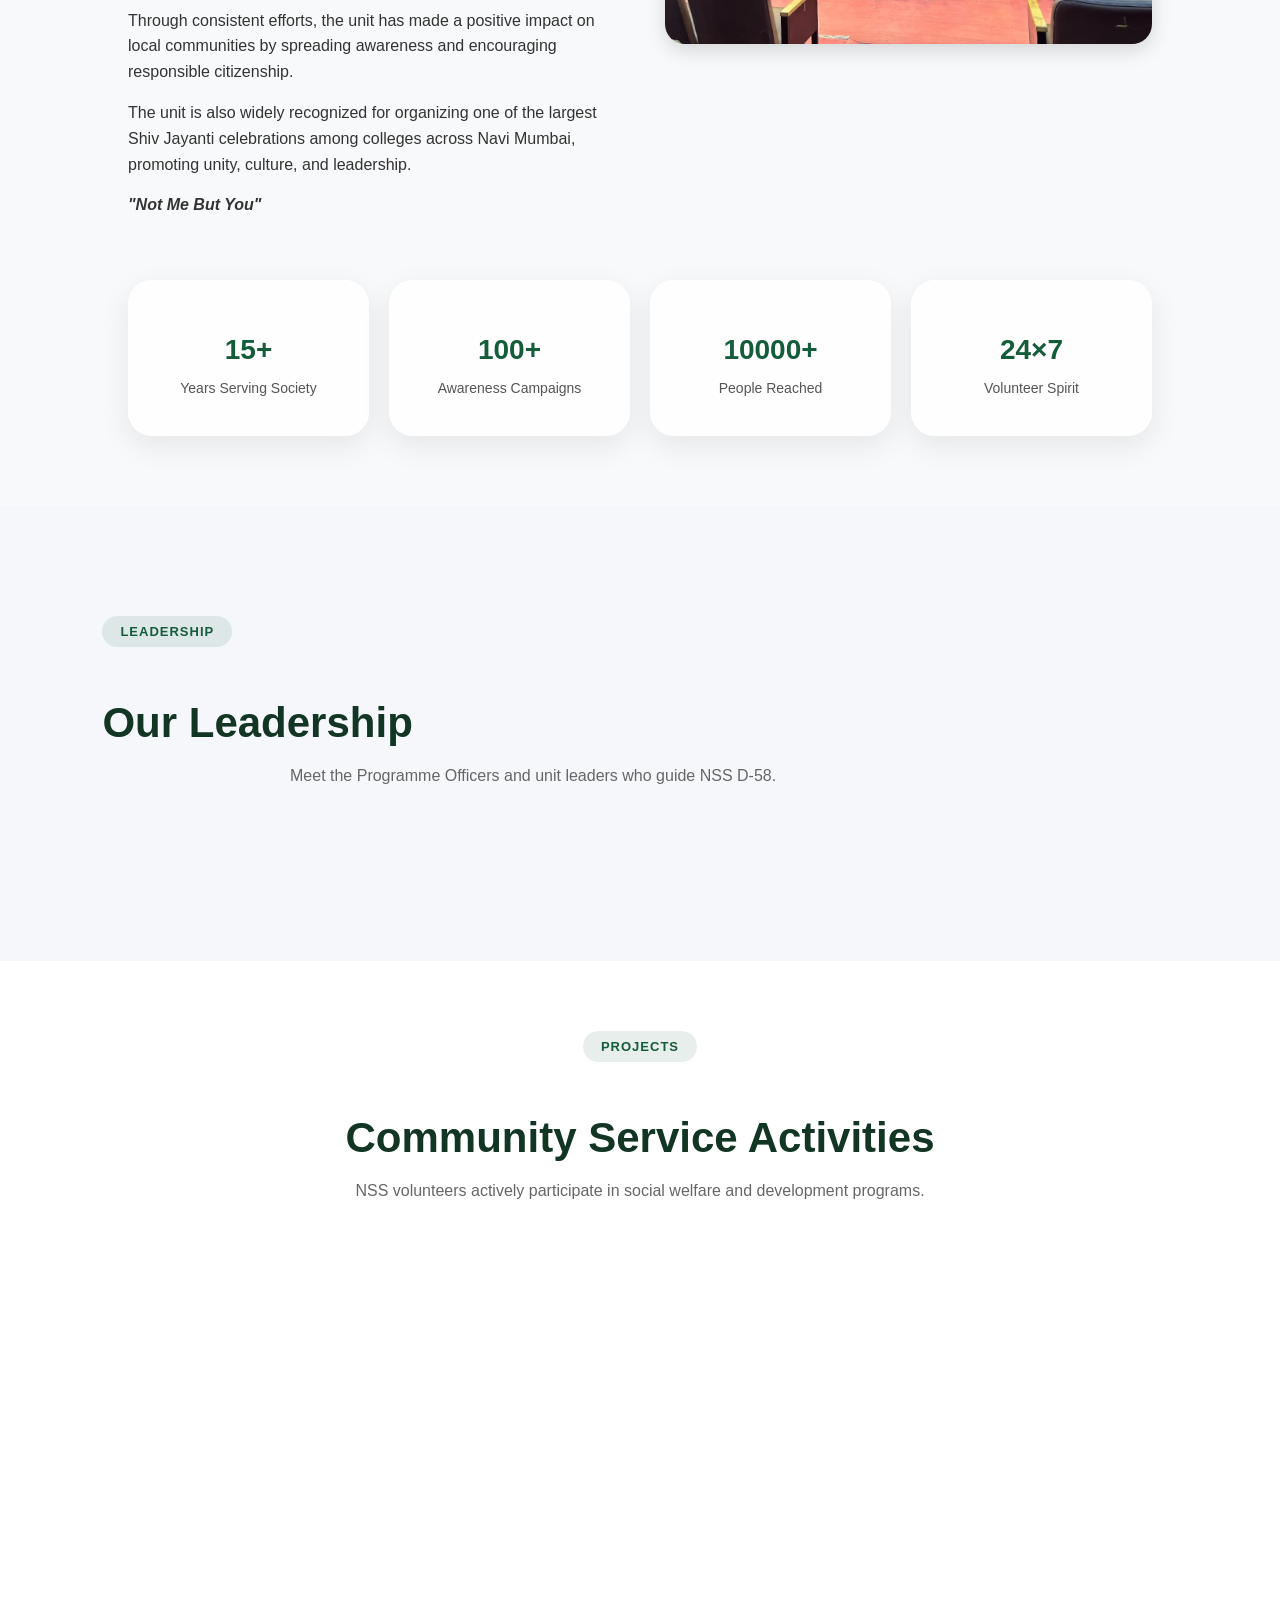
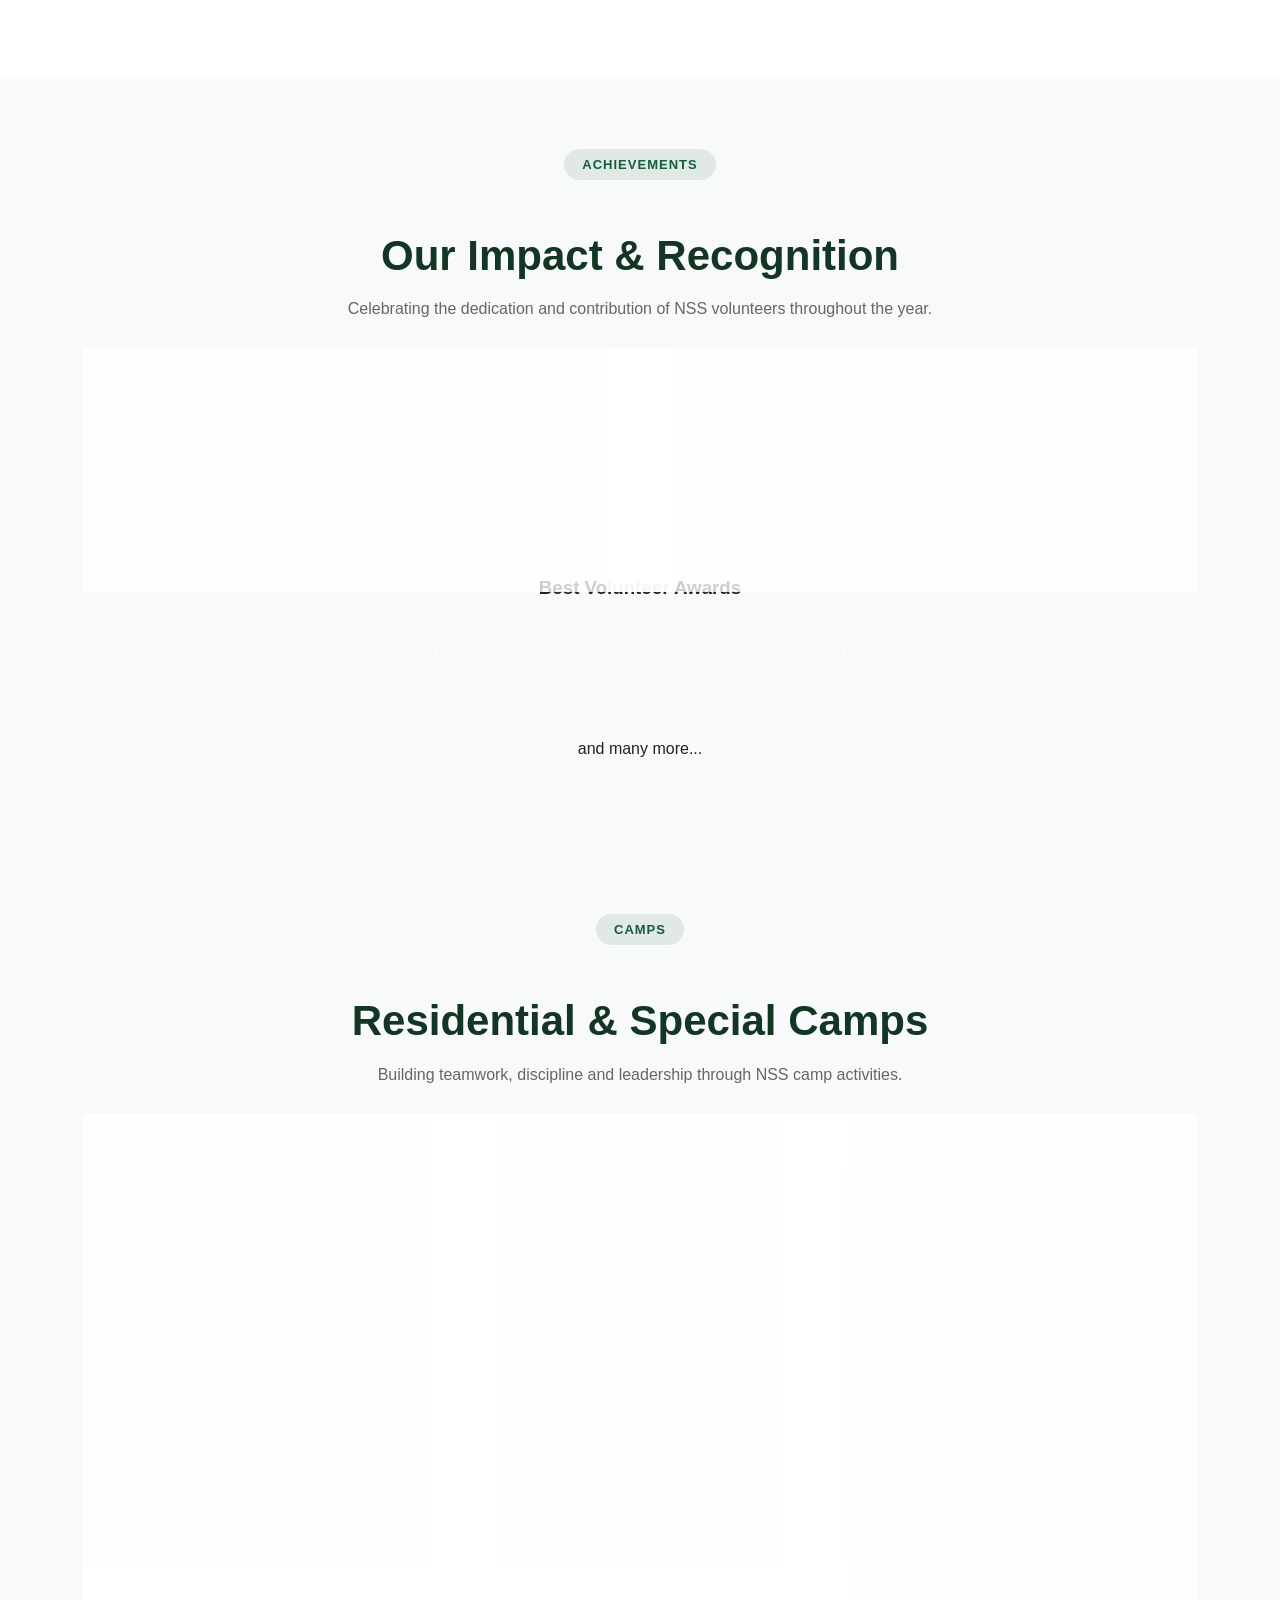
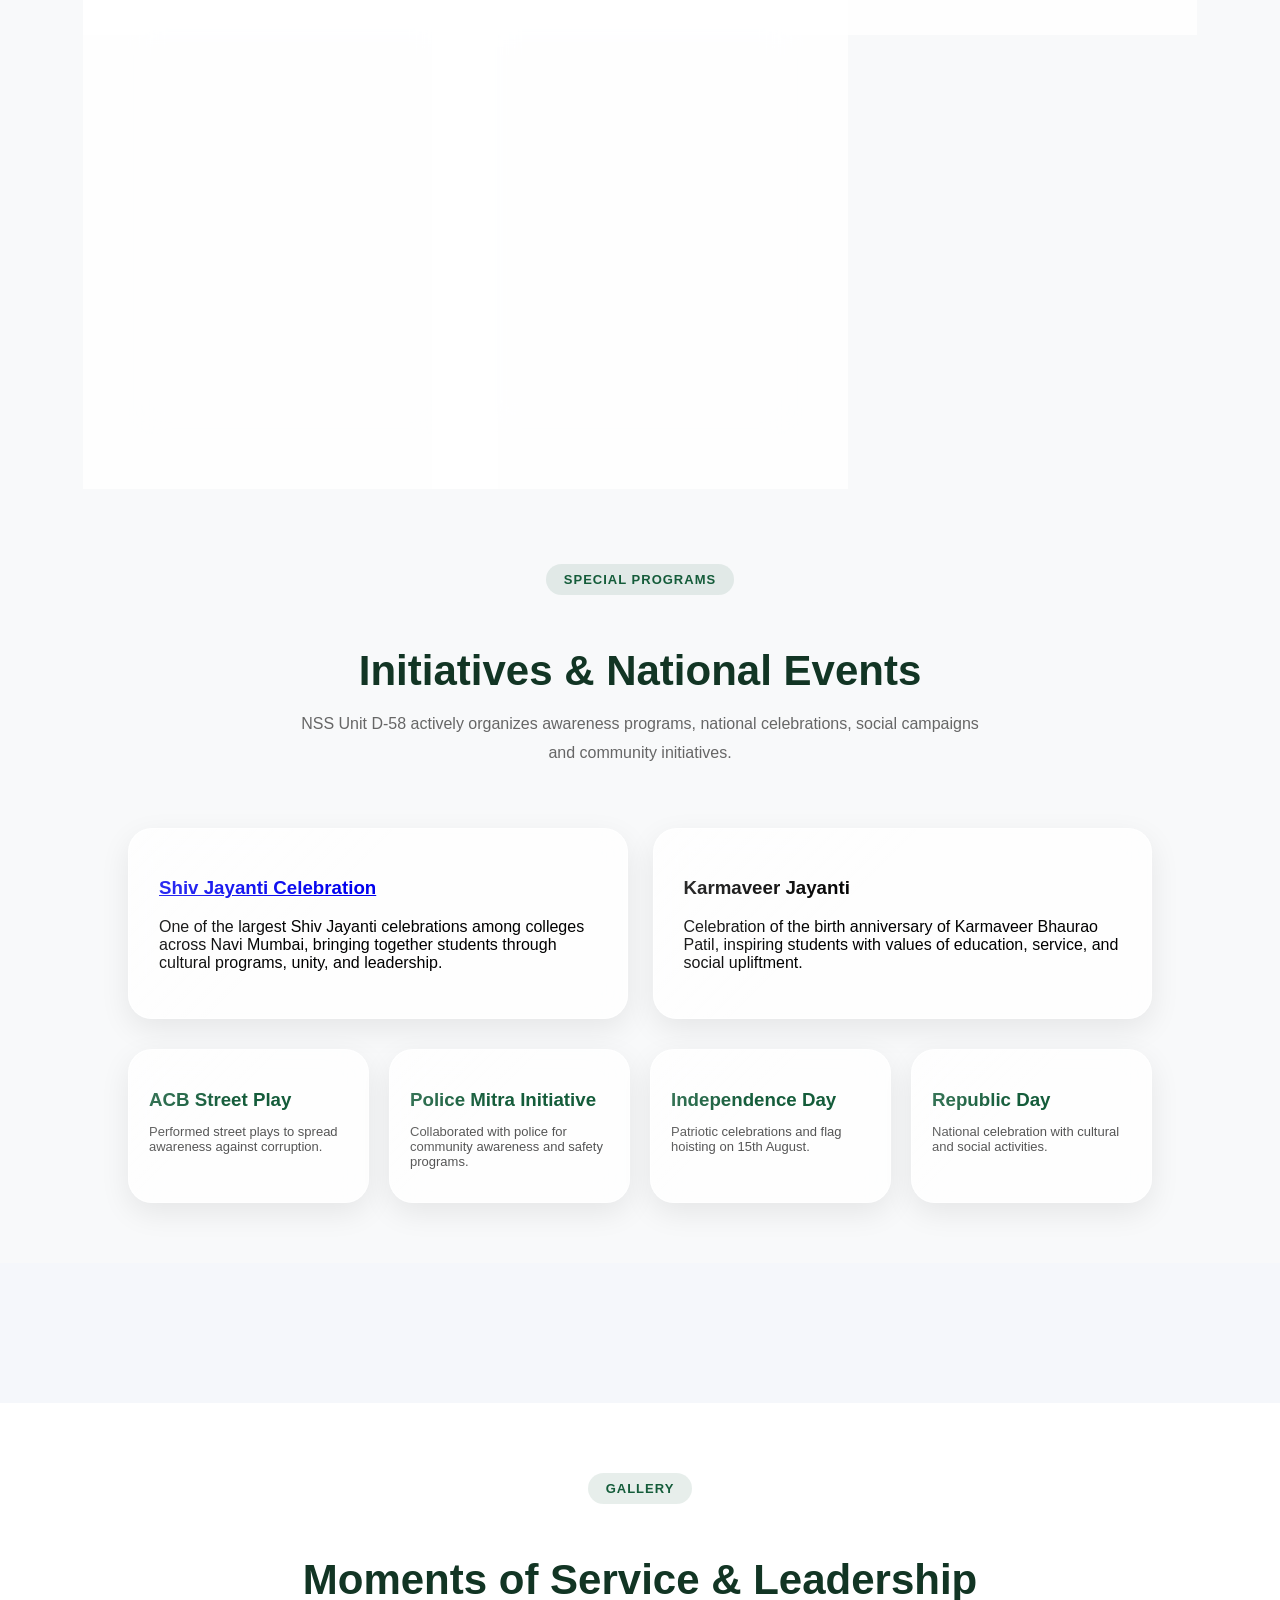
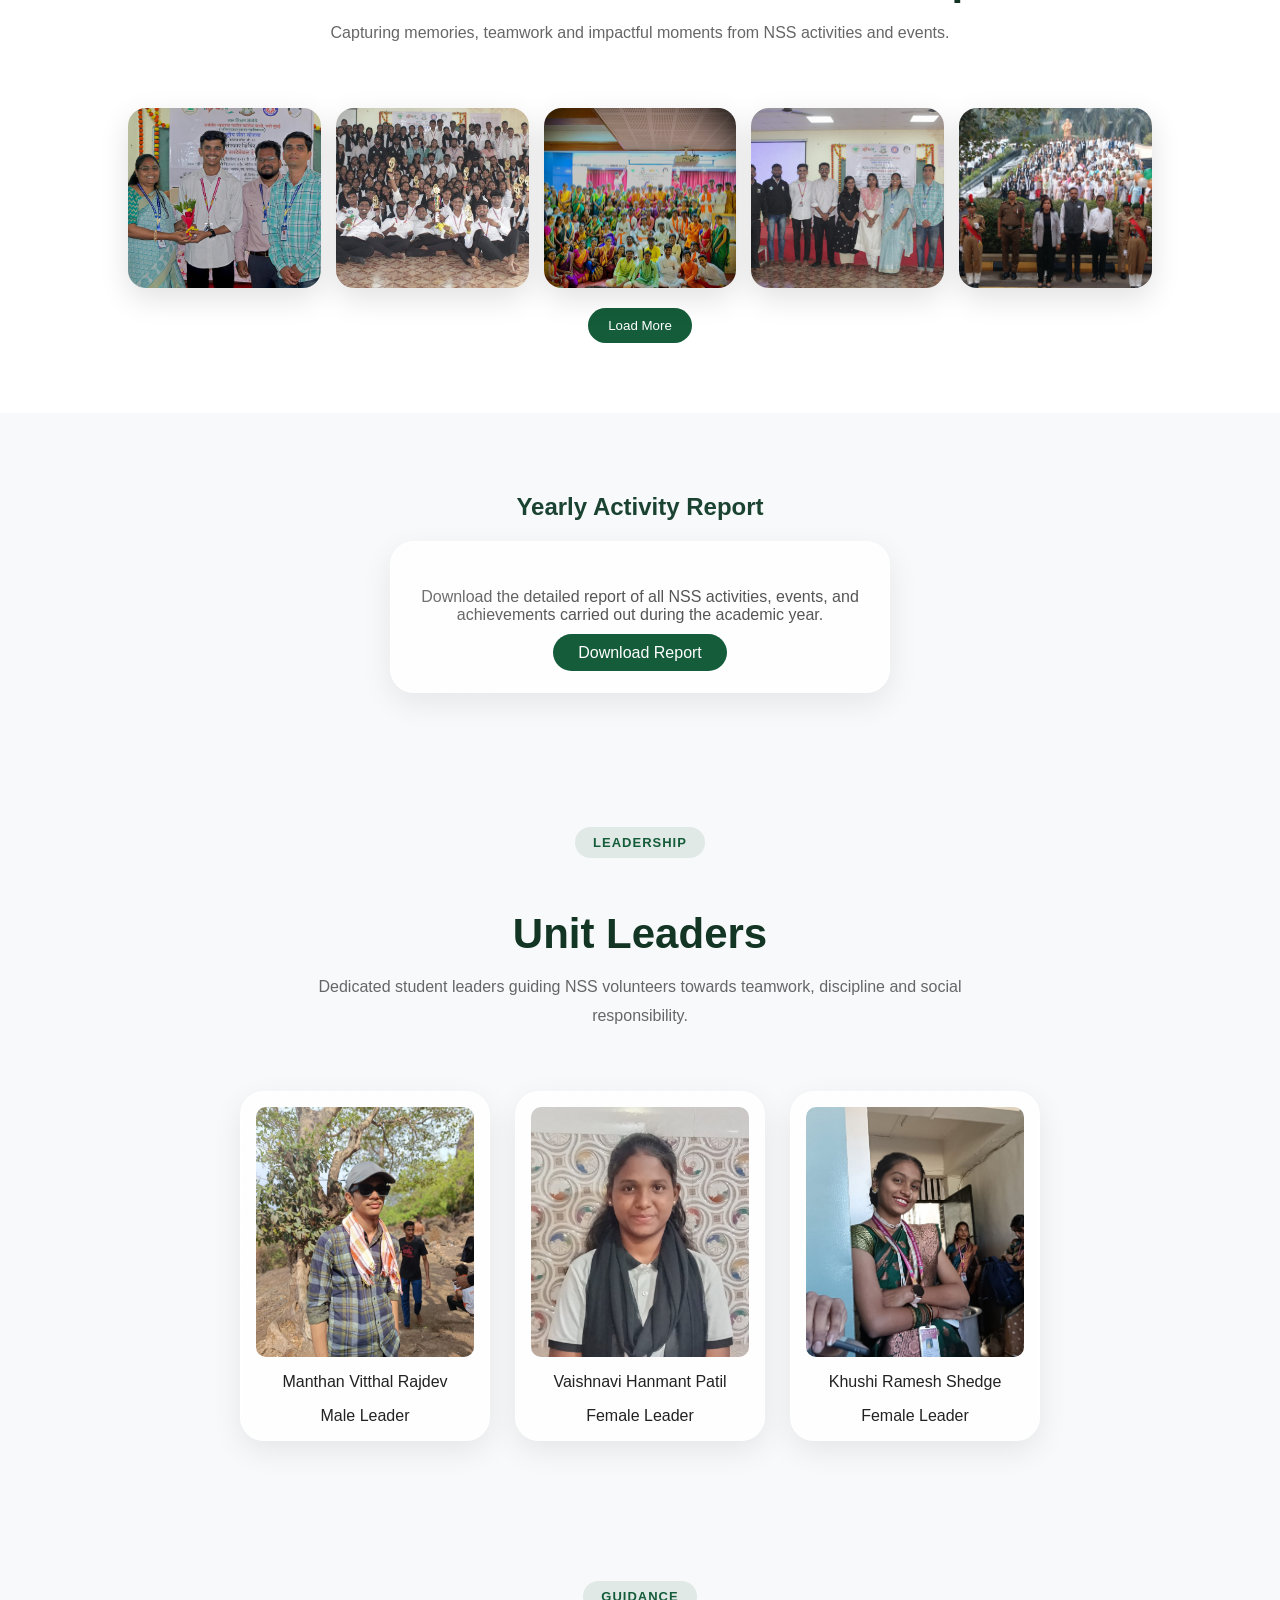
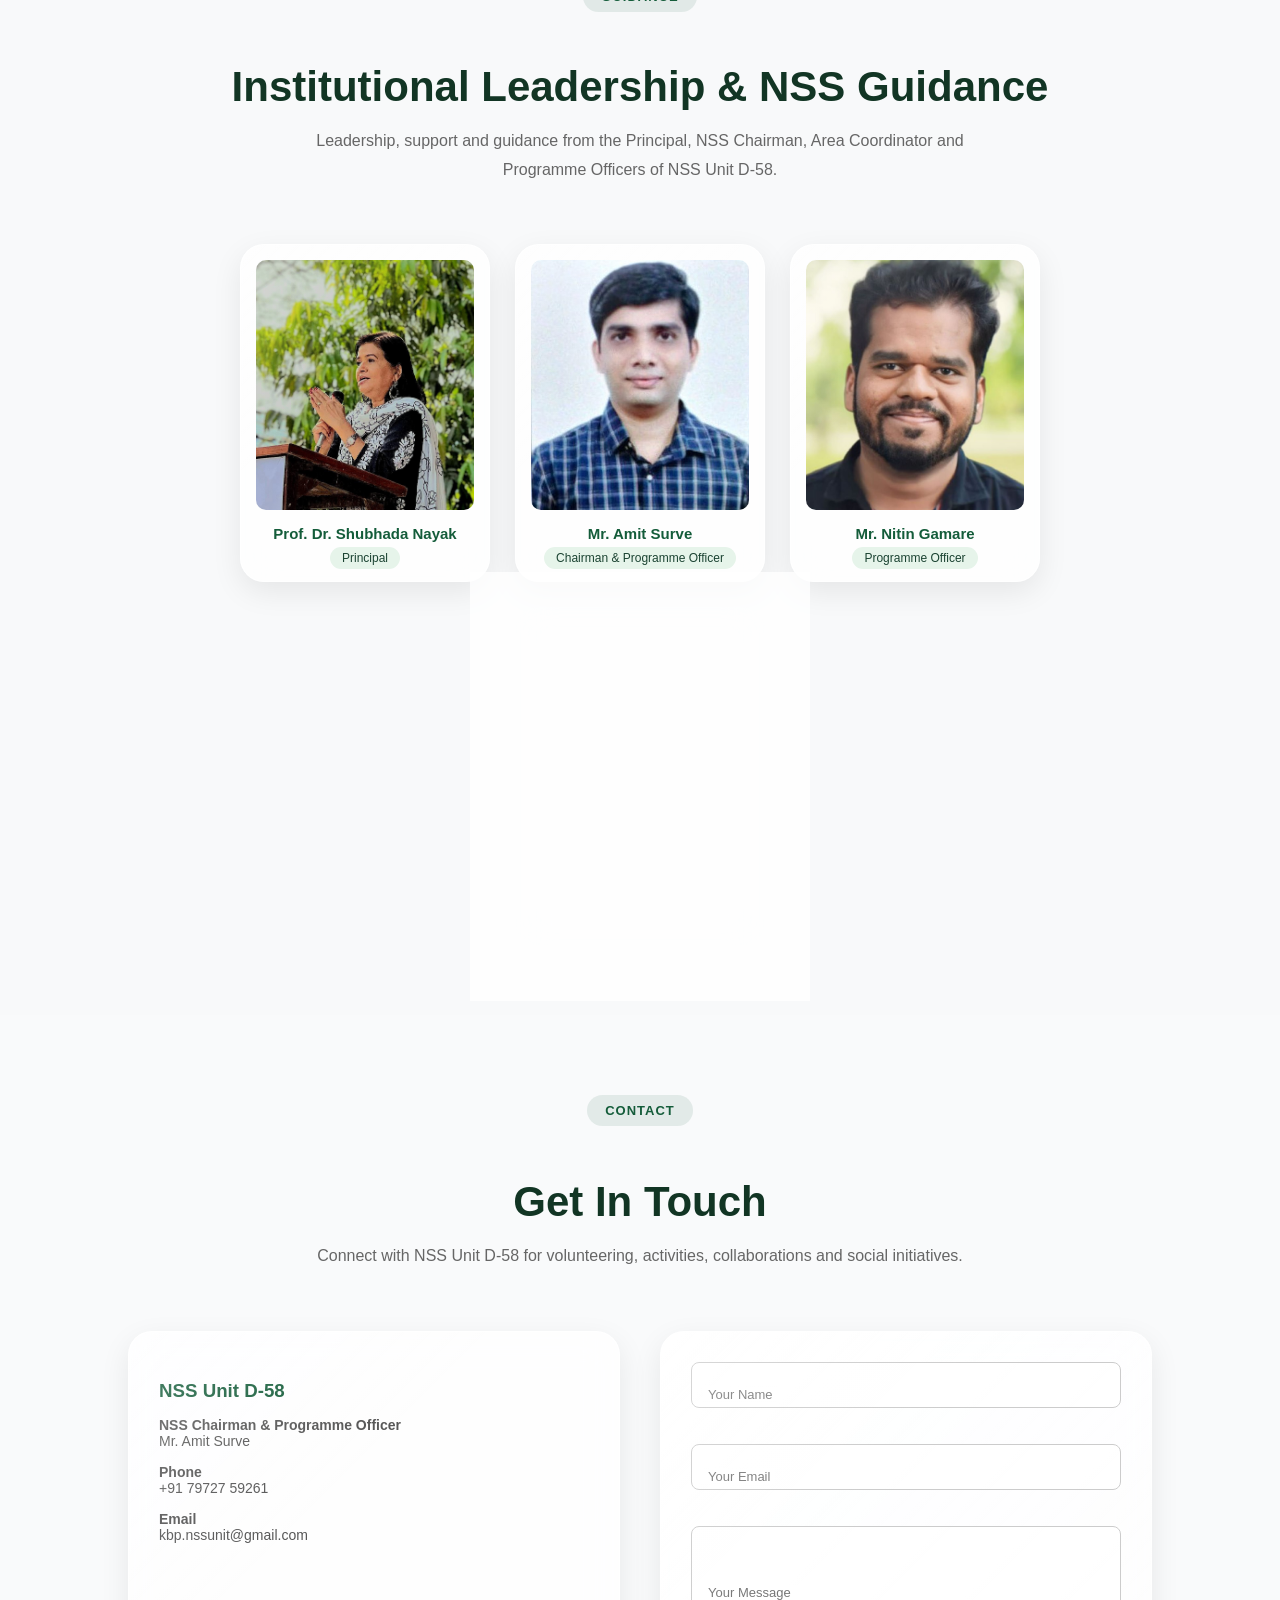
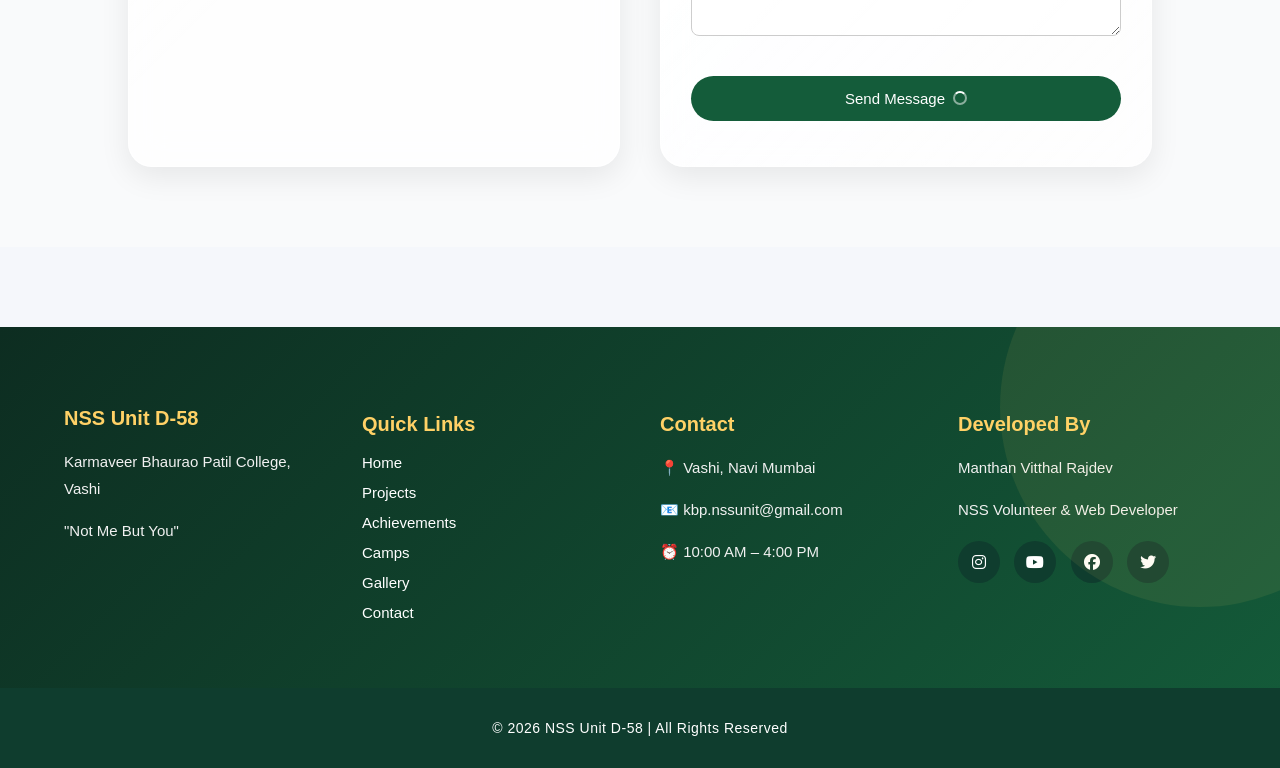
==== commit 2eaad868: "change" ====
--- a/index.html
+++ b/index.html
@@ -244,27 +244,39 @@
   <div class="about-stats">
 
     <div class="stat">
-      <h3>15+</h3>
+      <h3 id="statYears">15+</h3>
       <p>Years Serving Society</p>
     </div>
 
     <div class="stat">
-      <h3>100+</h3>
+      <h3 id="statActivities">100+</h3>
       <p>Awareness Campaigns</p>
     </div>
 
     <div class="stat">
-      <h3>10000+</h3>
+      <h3 id="statLives">10000+</h3>
       <p>People Reached</p>
     </div>
 
     <div class="stat">
-      <h3>24×7</h3>
+      <h3 id="statVols">24×7</h3>
       <p>Volunteer Spirit</p>
     </div>
 
   </div>
 
+</section>
+
+<!-- ================= LEADERSHIP SECTION (dynamic) ================= -->
+<section id="leadership" class="leadership">
+  <div class="section-title">
+    <span>LEADERSHIP</span>
+    <h2>Our Leadership</h2>
+    <p>Meet the Programme Officers and unit leaders who guide NSS D-58.</p>
+  </div>
+  <div class="volunteer-grid" id="leadershipGrid">
+    <!-- Populated by script.js -->
+  </div>
 </section>
 
 <!-- ================= PROJECTS SECTION ================= -->
@@ -709,7 +721,7 @@
         Mr. Amit Surve</p>
 
         <p><strong>Phone</strong><br>
-        <a href="tel:+91 97023 29597" data-contact="phone">+91 97023 29597</a></p>
+        <a href="tel:+917972759261" data-contact="phone">+91 97023 29597</a></p>
 
         <p><strong>Email</strong><br>
         <a href="mailto:kbp.nssunit@gmail.com" data-contact="email">kbp.nssunit@gmail.com</a></p>
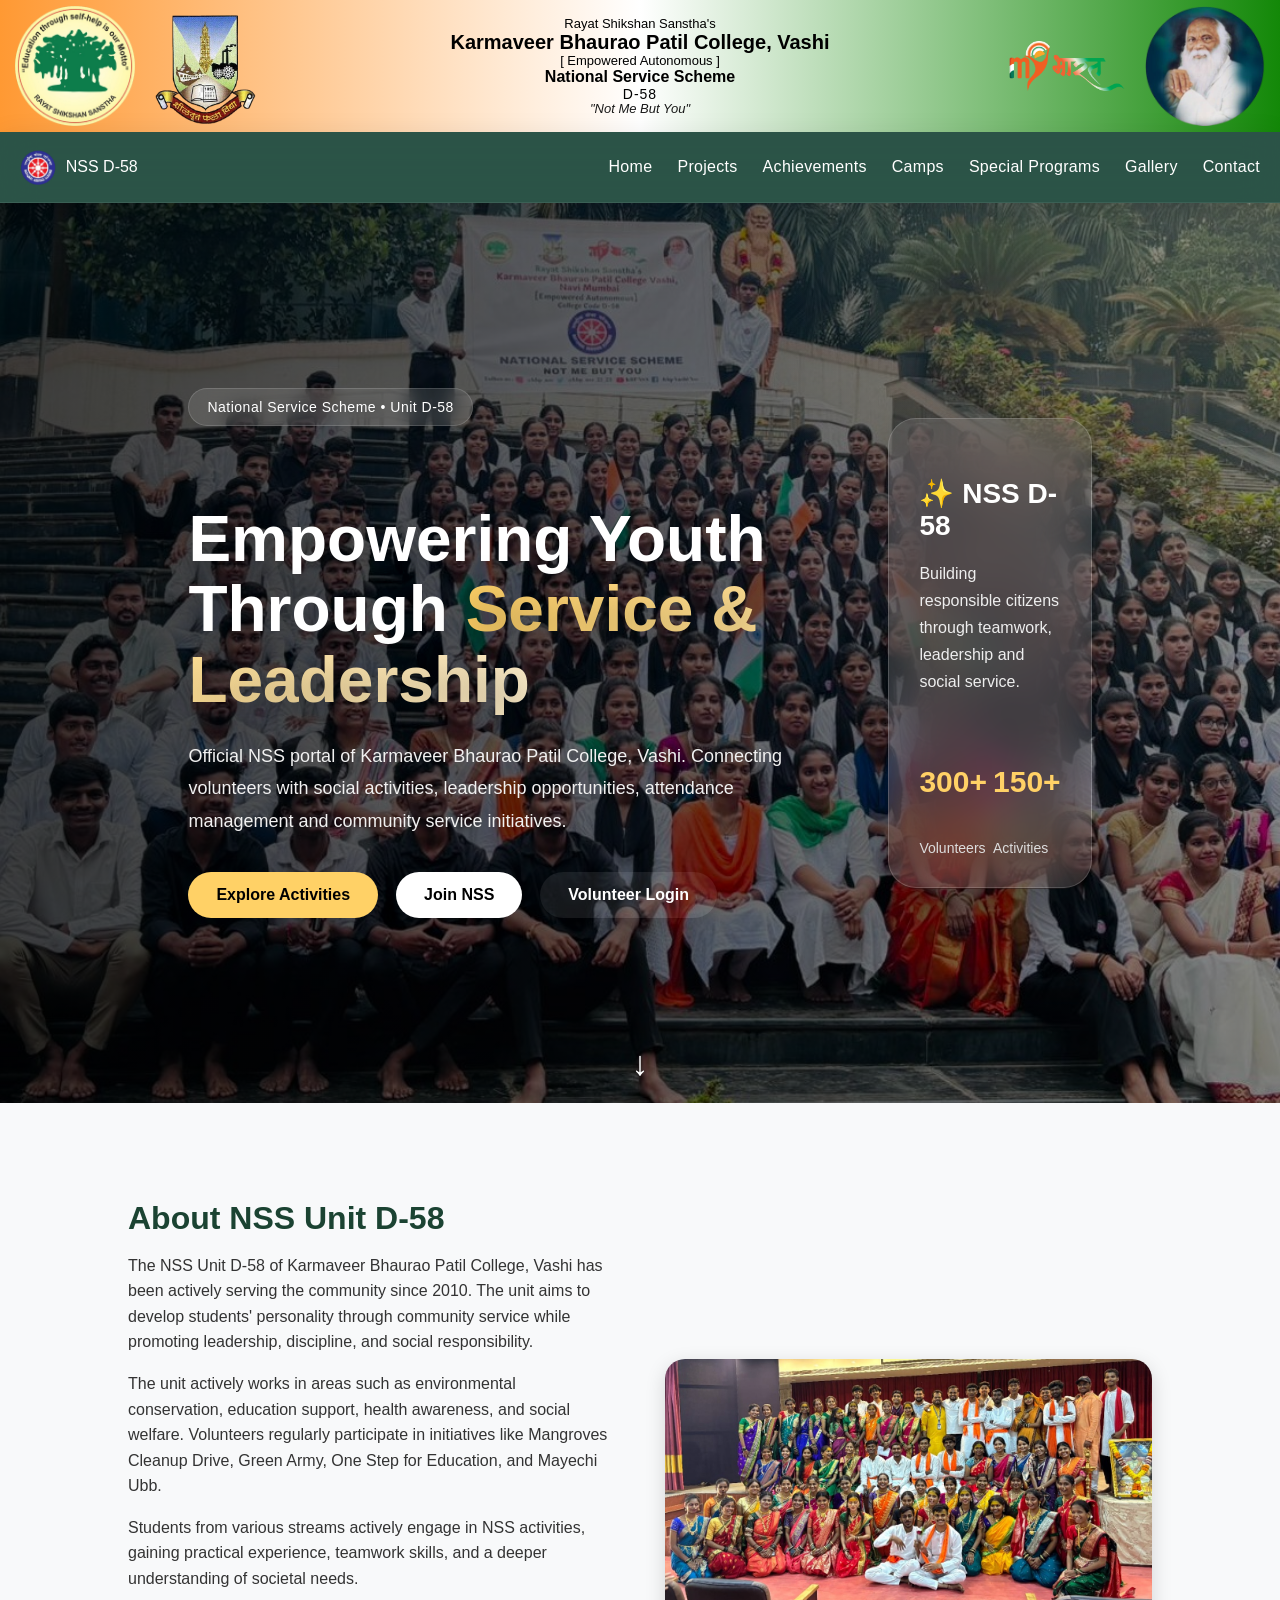
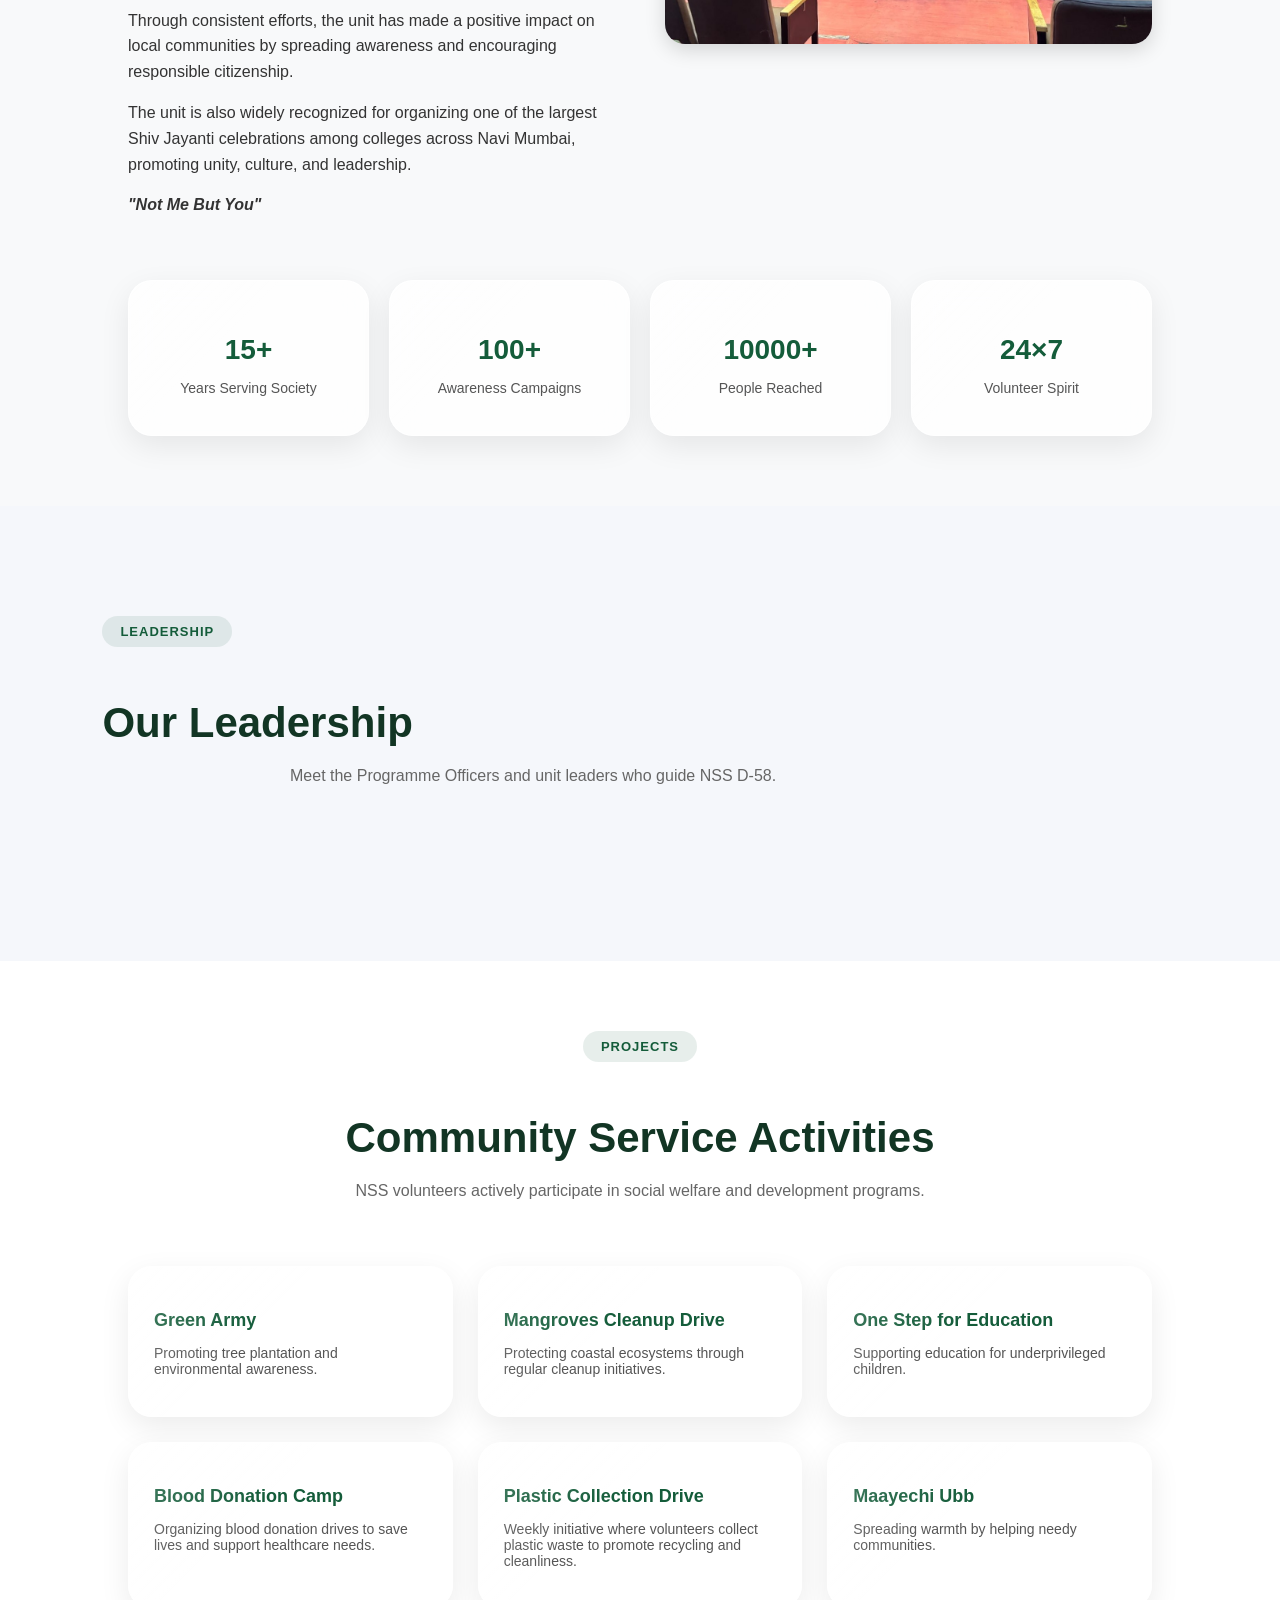
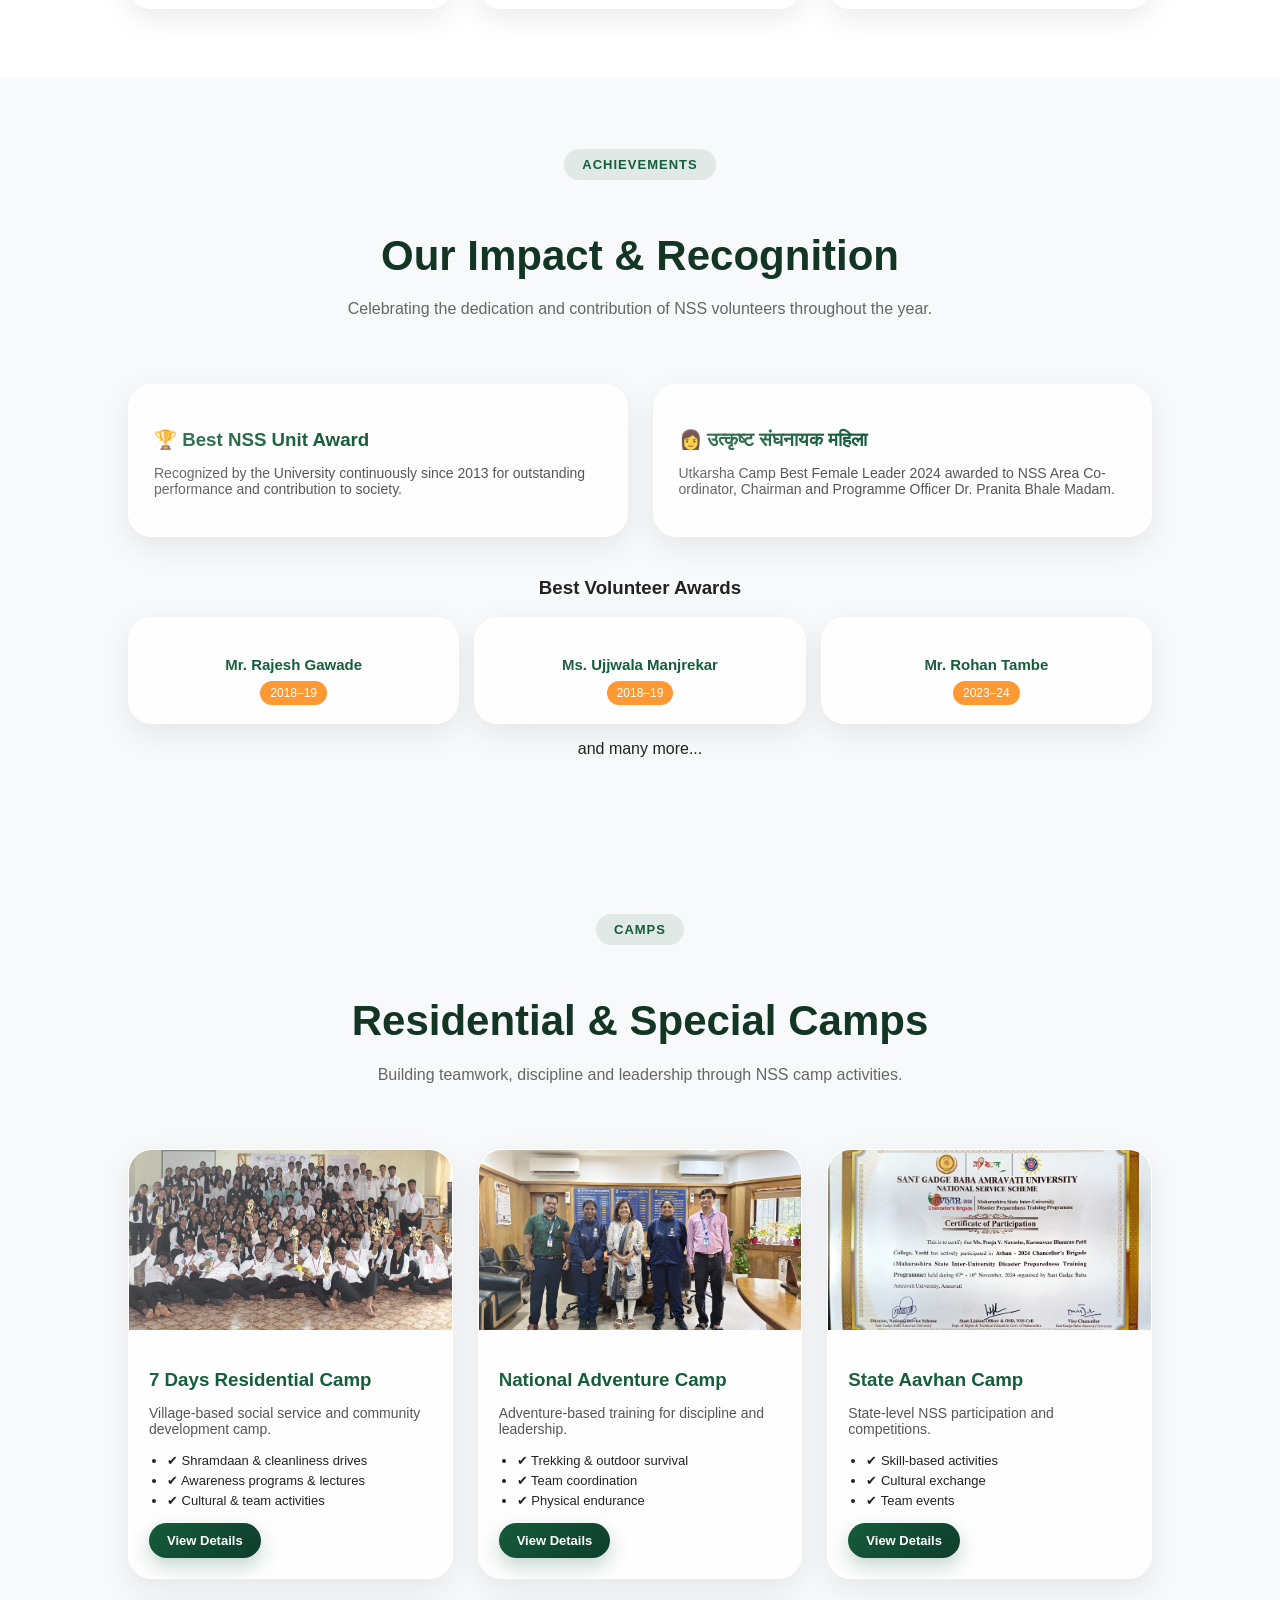
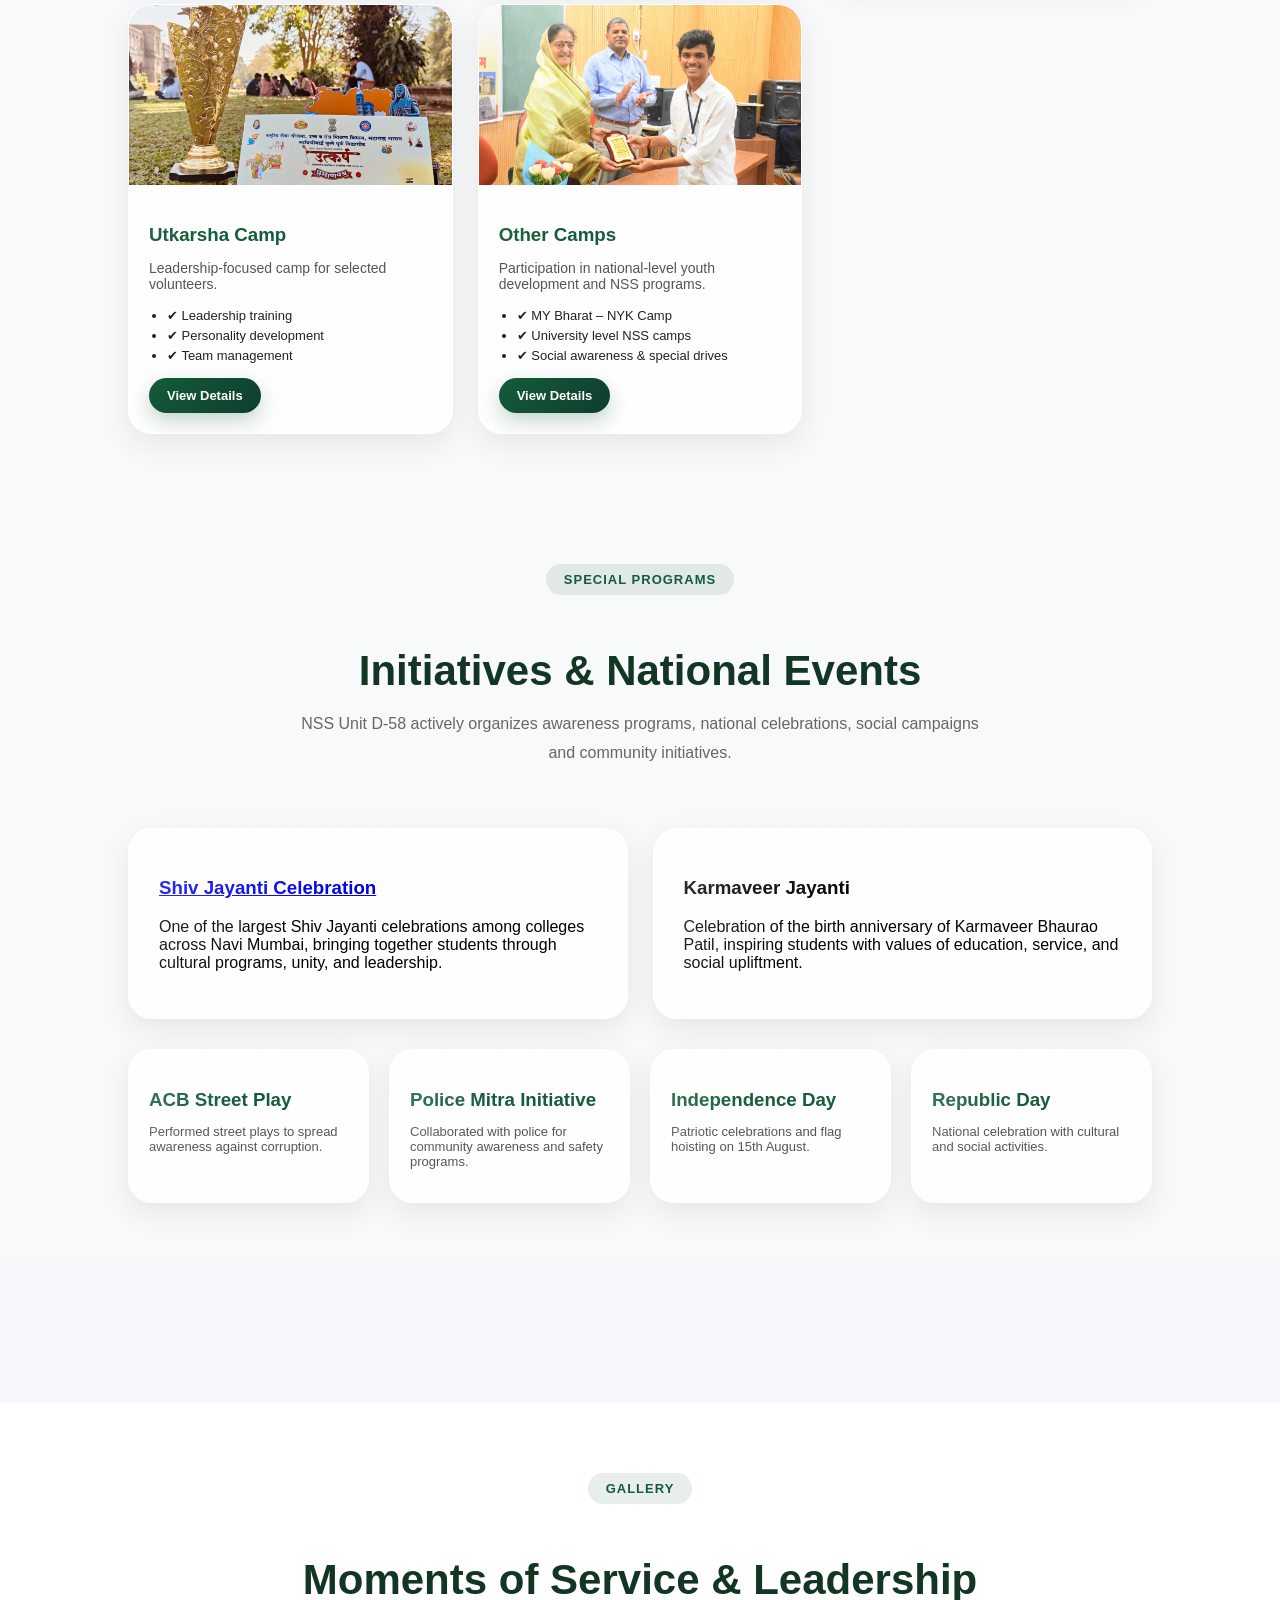
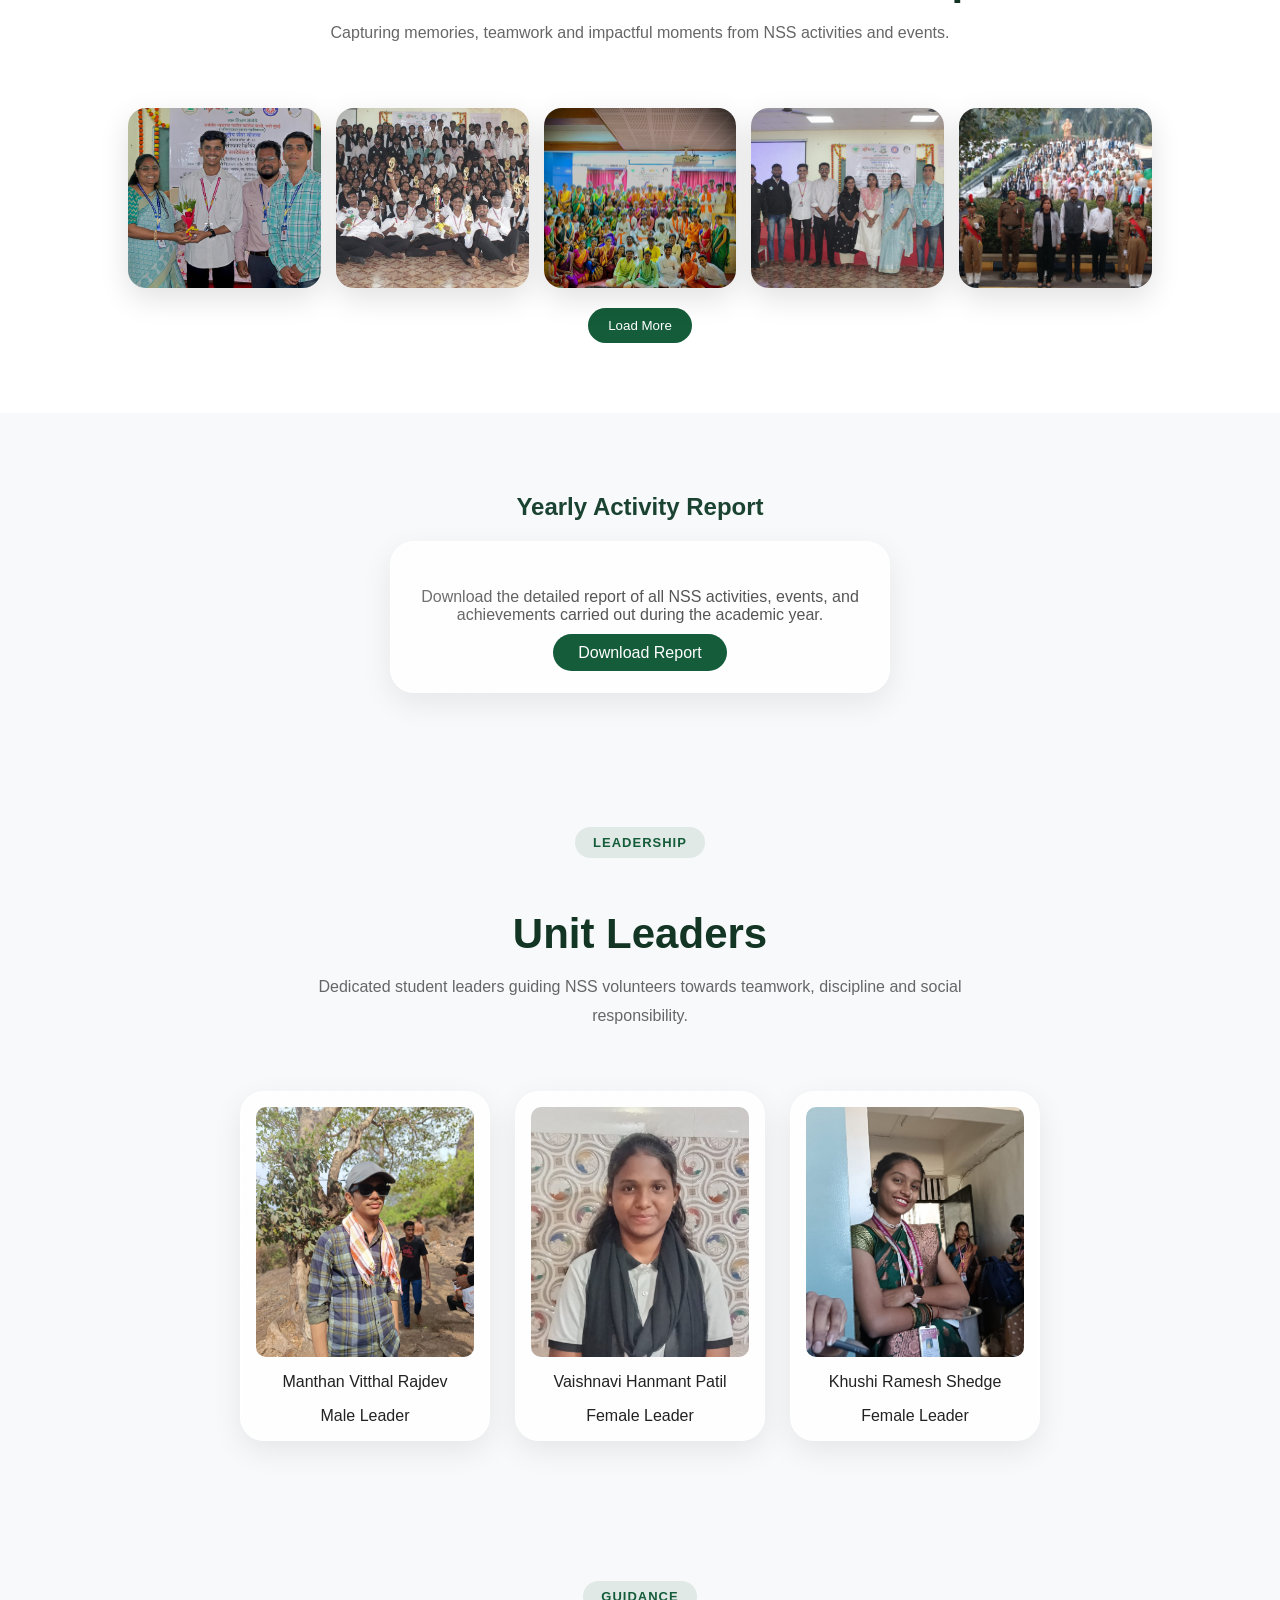
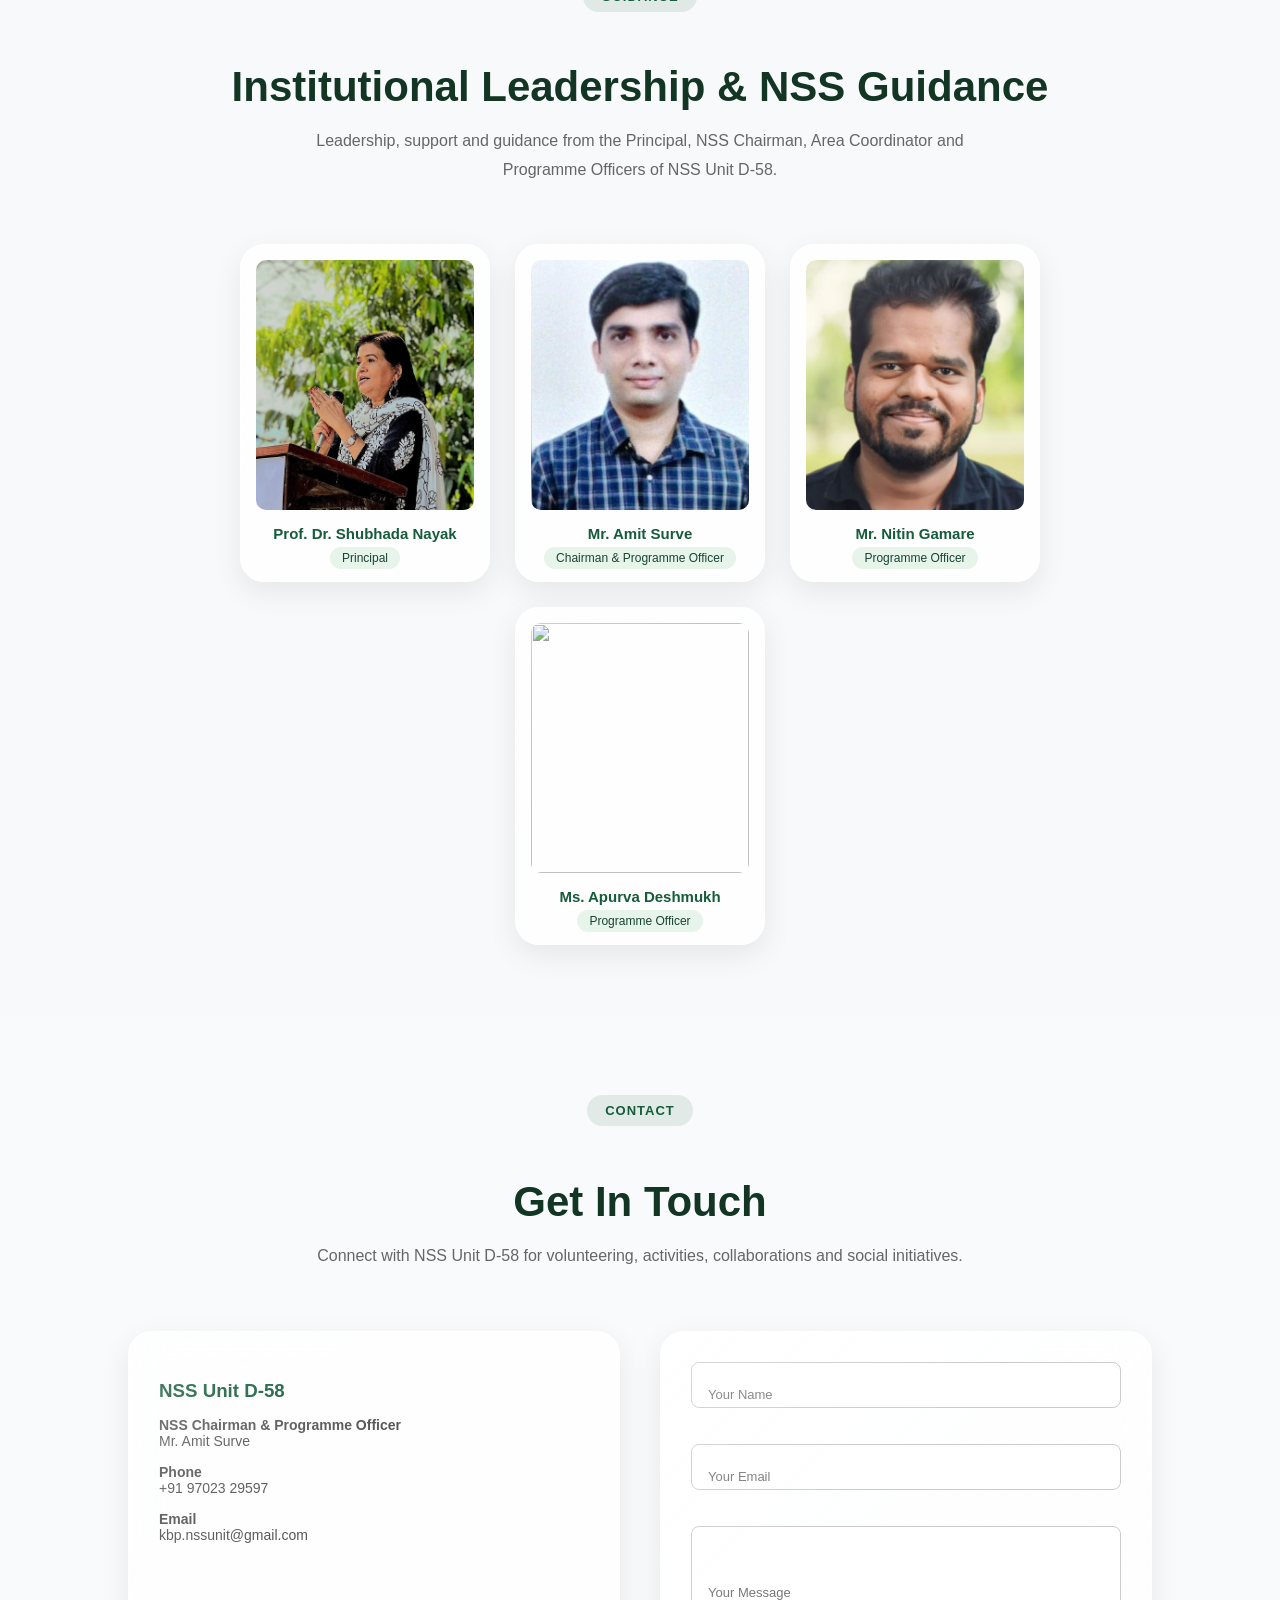
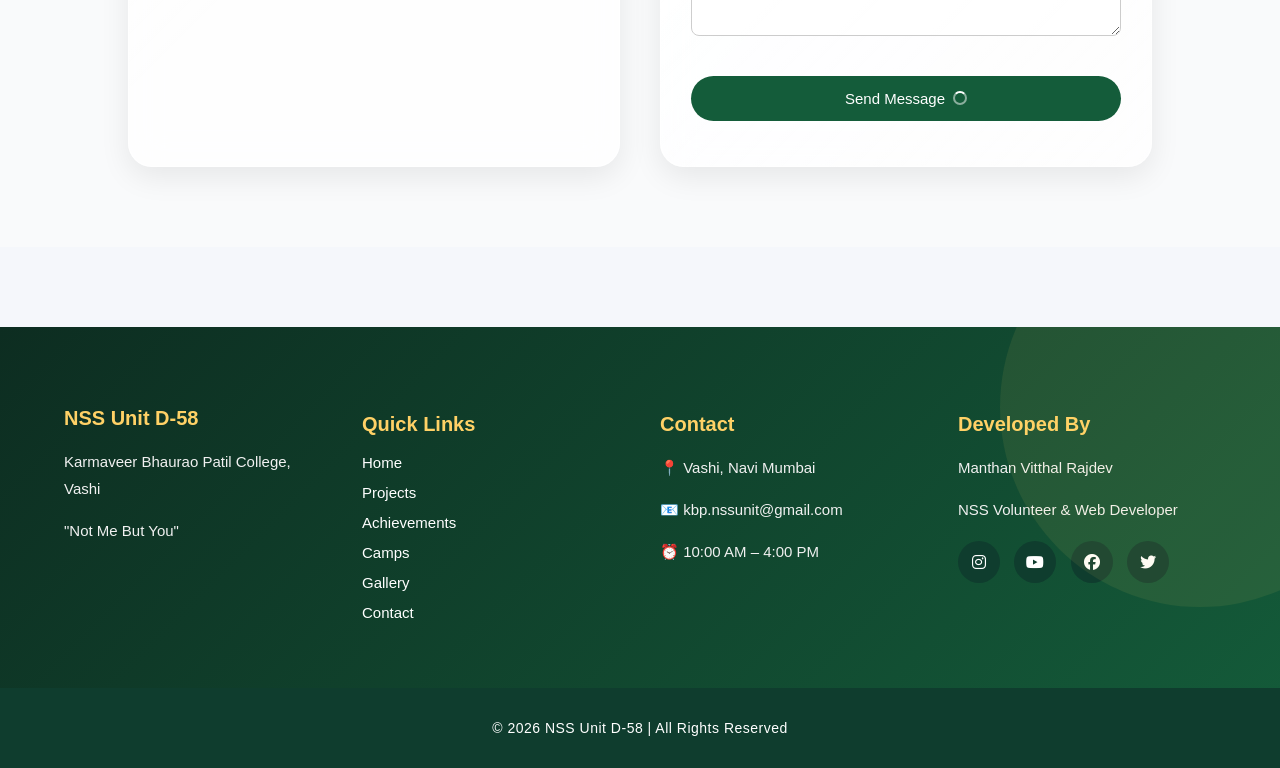
==== commit 90b59a99: "PO number change" ====
--- a/index.html
+++ b/index.html
@@ -721,7 +721,7 @@
         Mr. Amit Surve</p>
 
         <p><strong>Phone</strong><br>
-        <a href="tel:+917972759261" data-contact="phone">+91 97023 29597</a></p>
+        <a href="tel:+919702329597" data-contact="phone">+91 97023 29597</a></p>
 
         <p><strong>Email</strong><br>
         <a href="mailto:kbp.nssunit@gmail.com" data-contact="email">kbp.nssunit@gmail.com</a></p>
